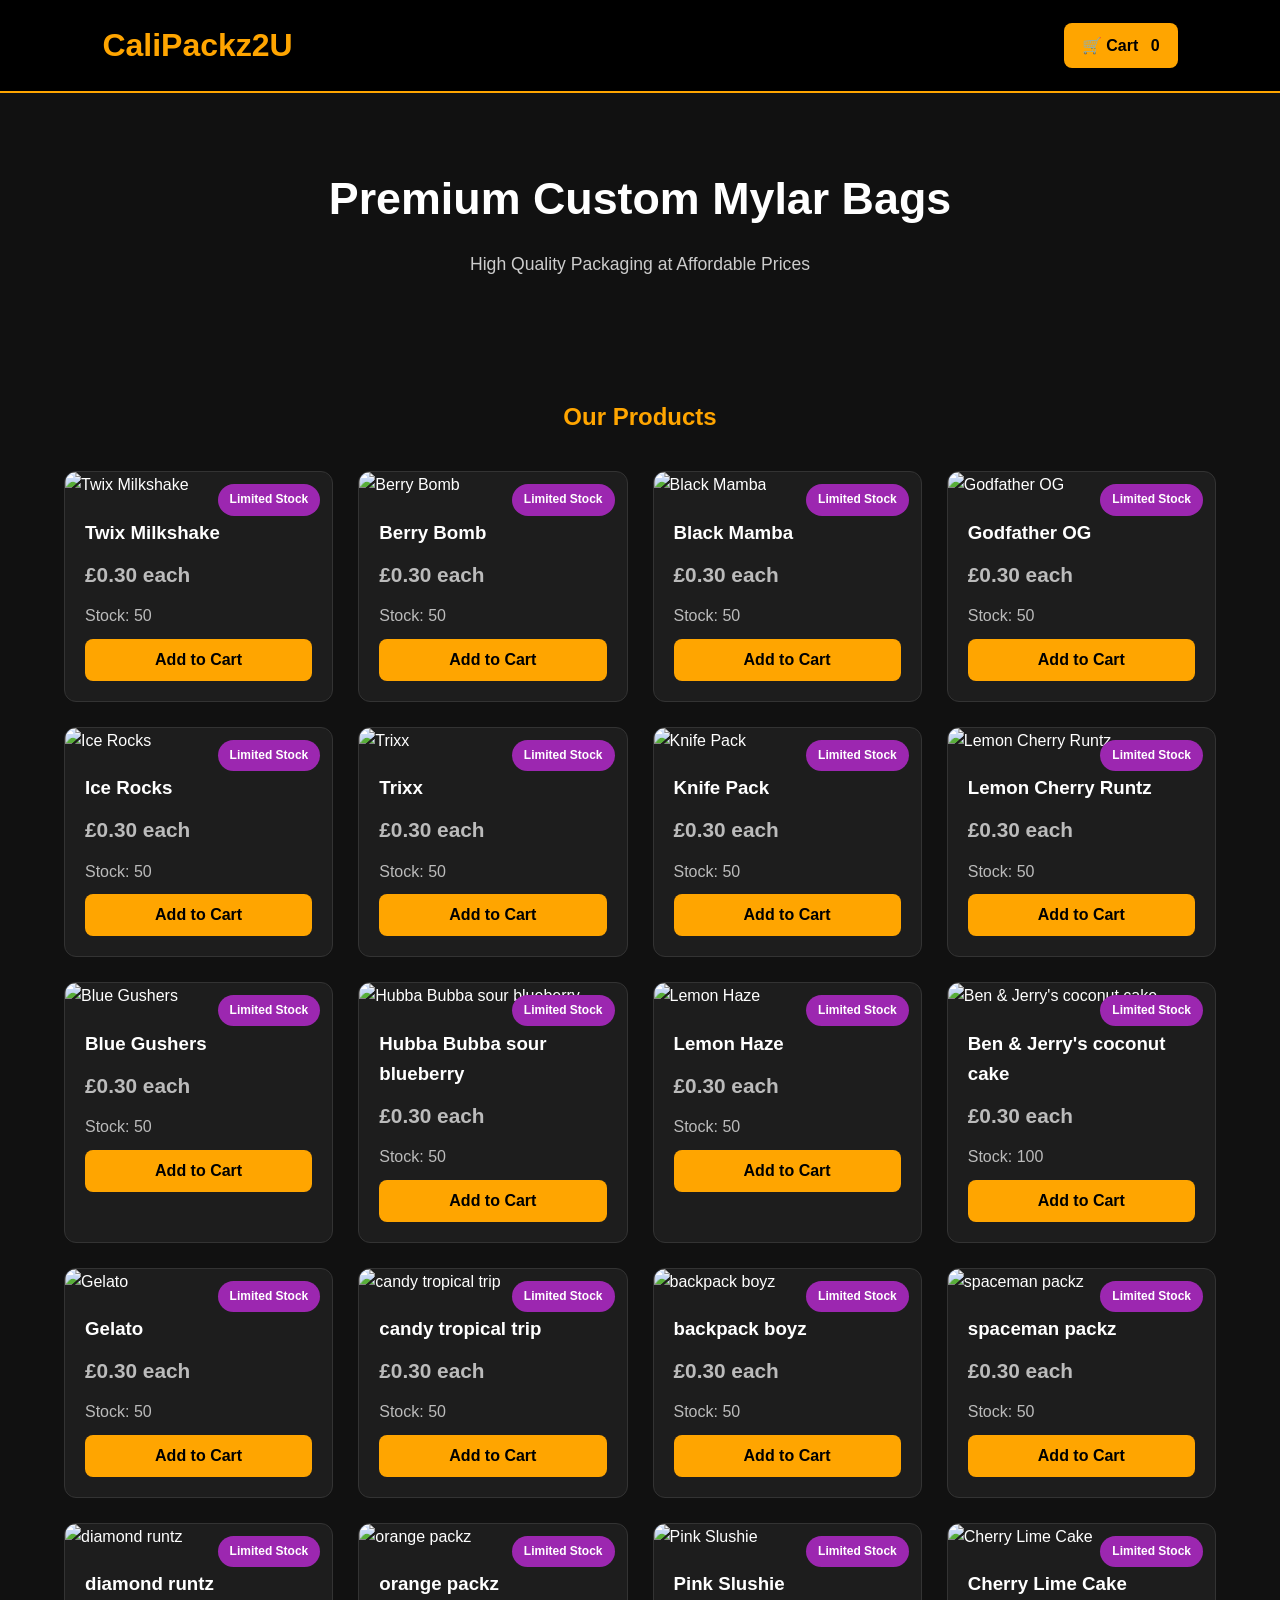
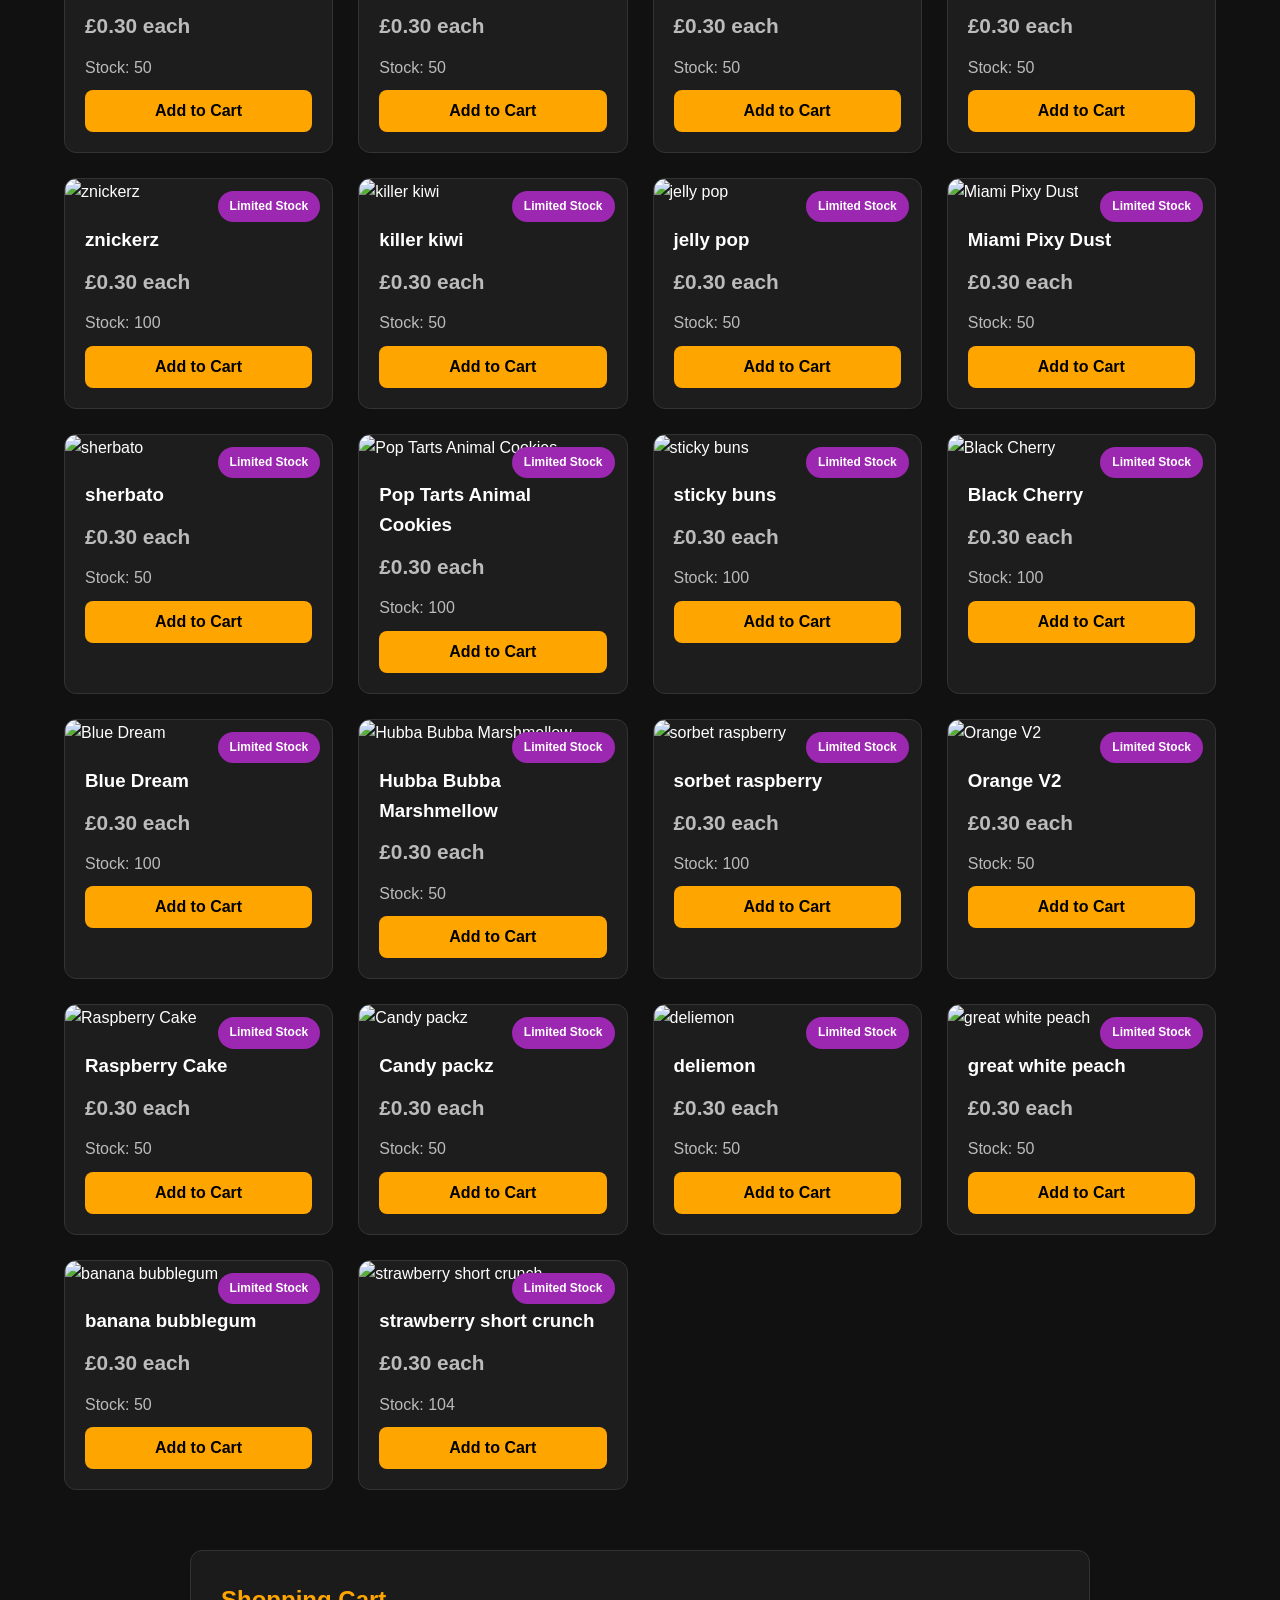
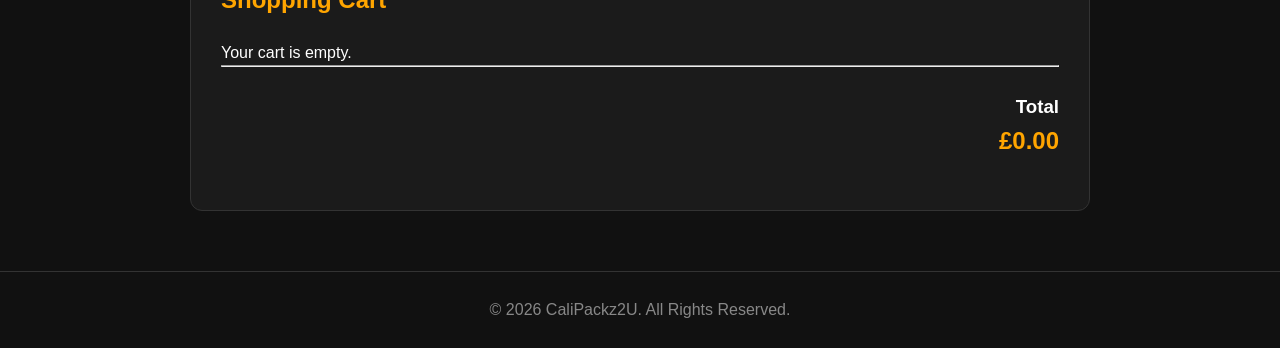
==== index.html @ 030289e0 "Upload v1" ====
<!DOCTYPE html>
<html lang="en">
<head>
    <meta charset="UTF-8">
    <meta name="viewport" content="width=device-width, initial-scale=1.0">
    <title>CaliPackz2U</title>

    <link rel="stylesheet" href="style.css">
</head>
<body>

    <!-- ===========================
         NAVBAR
    ============================ -->

    <header class="navbar">
        <div class="logo">
            <h1>CaliPackz2U</h1>
        </div>

        <div class="cart-icon">
            🛒 Cart
            <span id="cart-count">0</span>
        </div>
    </header>

    <!-- ===========================
         HERO
    ============================ -->

    <section class="hero">
        <h2>Premium Custom Mylar Bags</h2>

        <p>
            High Quality Packaging at Affordable Prices
        </p>
    </section>

    <!-- ===========================
         PRODUCTS
    ============================ -->

    <main>

        <section class="products-section">

            <h2>Our Products</h2>

            <div id="products" class="products-grid">

                <!-- Products from products.json appear here -->

            </div>

        </section>

    </main>

    <!-- ===========================
         SHOPPING CART
    ============================ -->

    <aside class="cart">

        <h2>Shopping Cart</h2>

        <div id="cart-items">

            <p>Your cart is empty.</p>

        </div>

        <hr>

        <div class="cart-total">

            <h3>Total</h3>

            <h2>£<span id="cart-total">0.00</span></h2>

        </div>

    </aside>

    <!-- ===========================
         FOOTER
    ============================ -->

    <footer>

        <p>
            © 2026 CaliPackz2U. All Rights Reserved.
        </p>

    </footer>

    <script src="script.js"></script>

</body>
</html>
---- style.css ----
/* ==========================
   RESET
========================== */

* {
  margin: 0;
  padding: 0;
  box-sizing: border-box;
}

body {
  font-family: Arial, Helvetica, sans-serif;
  background: #111;
  color: #fff;
  line-height: 1.6;
}

/* ==========================
   NAVBAR
========================== */

.navbar {
  display: flex;
  justify-content: space-between;
  align-items: center;
  padding: 20px 8%;
  background: #000;
  border-bottom: 2px solid orange;
  position: sticky;
  top: 0;
  z-index: 100;
}

.logo h1 {
  color: orange;
  font-size: 2rem;
}

.cart-icon {
  background: orange;
  color: #000;
  padding: 10px 18px;
  border-radius: 8px;
  font-weight: bold;
  cursor: pointer;
  transition: .3s;
}

.cart-icon:hover {
  transform: scale(1.05);
}

#cart-count {
  margin-left: 8px;
}

/* ==========================
   HERO
========================== */

.hero {
  text-align: center;
  padding: 70px 20px;
}

.hero h2 {
  font-size: 2.8rem;
  margin-bottom: 15px;
}

.hero p {
  color: #ccc;
  font-size: 1.1rem;
}

/* ==========================
   PRODUCTS
========================== */

.products-section {
  width: 90%;
  max-width: 1300px;
  margin: 50px auto;
}

.products-section h2 {
  text-align: center;
  margin-bottom: 35px;
  color: orange;
}

.products-grid {
  display: grid;
  grid-template-columns: repeat(auto-fit, minmax(250px, 1fr));
  gap: 25px;
}

/* ==========================
   PRODUCT CARD
========================== */

.product-card {
  background: #1d1d1d;
  border: 1px solid #333;
  border-radius: 12px;
  overflow: hidden;
  transition: .3s;
}

.product-card:hover {
  transform: translateY(-6px);
  border-color: orange;
}

.product-card img {
  width: 100%;
  height: 230px;
  object-fit: cover;
}

.product-info {
  padding: 20px;
}

.product-info h3 {
  margin-bottom: 10px;
}

.product-info p {
  color: #bbb;
  margin-bottom: 10px;
}

.price {
  color: orange;
  font-size: 1.3rem;
  font-weight: bold;
}

.stock {
  color: #7CFC00;
  margin: 12px 0;
}
.product-card {
  position: relative;
}
.badge {
  position: absolute;
  top: 12px;
  right: 12px;
  padding: 6px 12px;
  border-radius: 20px;
  font-size: 12px;
  font-weight: bold;
  color: #fff;
}

.on-sale {
  background: #ff9800;
}

.running-low {
  background: #e53935;
}

.limited-stock {
  background: #9c27b0;
}

.new {
  background: #2196f3;
}

.best-seller {
  background: #4caf50;
}

/* ==========================
   BUTTONS
========================== */

button {
  width: 100%;
  border: none;
  padding: 12px;
  background: orange;
  color: #000;
  font-size: 16px;
  font-weight: bold;
  border-radius: 8px;
  cursor: pointer;
  transition: .3s;
}

button:hover {
  background: #ffb347;
}

/* ==========================
   SHOPPING CART
========================== */

.cart {
  width: 90%;
  max-width: 900px;
  margin: 60px auto;
  background: #1b1b1b;
  border: 1px solid #333;
  border-radius: 12px;
  padding: 30px;
}

.cart h2 {
  color: orange;
  margin-bottom: 20px;
}

.cart-item {
  display: flex;
  justify-content: space-between;
  align-items: center;
  padding: 15px 0;
  border-bottom: 1px solid #333;
}

.cart-details {
  flex: 1;
}

.cart-name {
  font-weight: bold;
}

.cart-price {
  color: orange;
}

.quantity-controls {
  display: flex;
  align-items: center;
  gap: 10px;
}

.quantity-controls button {
  width: 40px;
  height: 40px;
  padding: 0;
}

.cart-total {
  margin-top: 25px;
  text-align: right;
}

.cart-total h2 {
  color: orange;
}

/* ==========================
   FOOTER
========================== */

footer {
  text-align: center;
  padding: 25px;
  margin-top: 60px;
  border-top: 1px solid #333;
  color: #888;
}

/* ==========================
   RESPONSIVE
========================== */

@media(max-width:768px) {
  
  .navbar {
    flex-direction: column;
    gap: 15px;
  }
  
  .hero h2 {
    font-size: 2rem;
  }
  
  .cart-item {
    flex-direction: column;
    align-items: flex-start;
    gap: 15px;
  }
  
  .cart-total {
    text-align: left;
  }
  
}
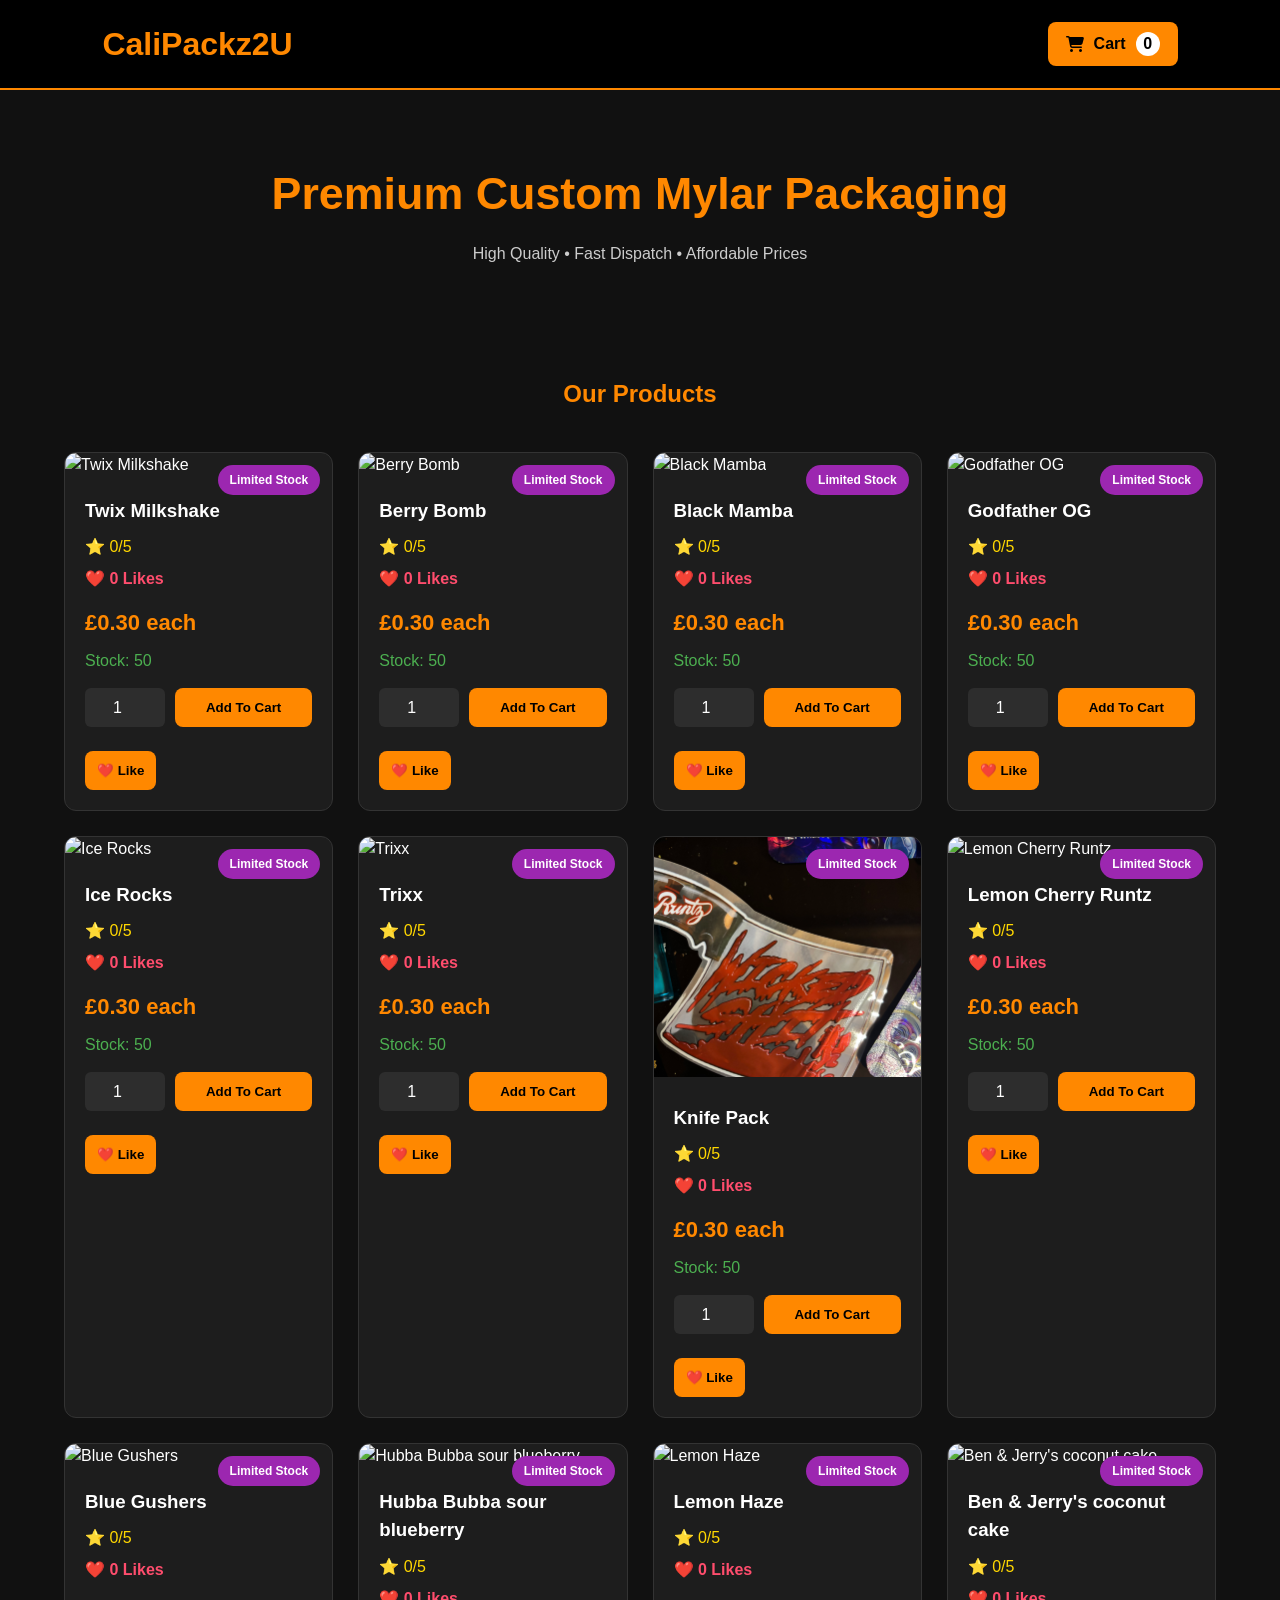
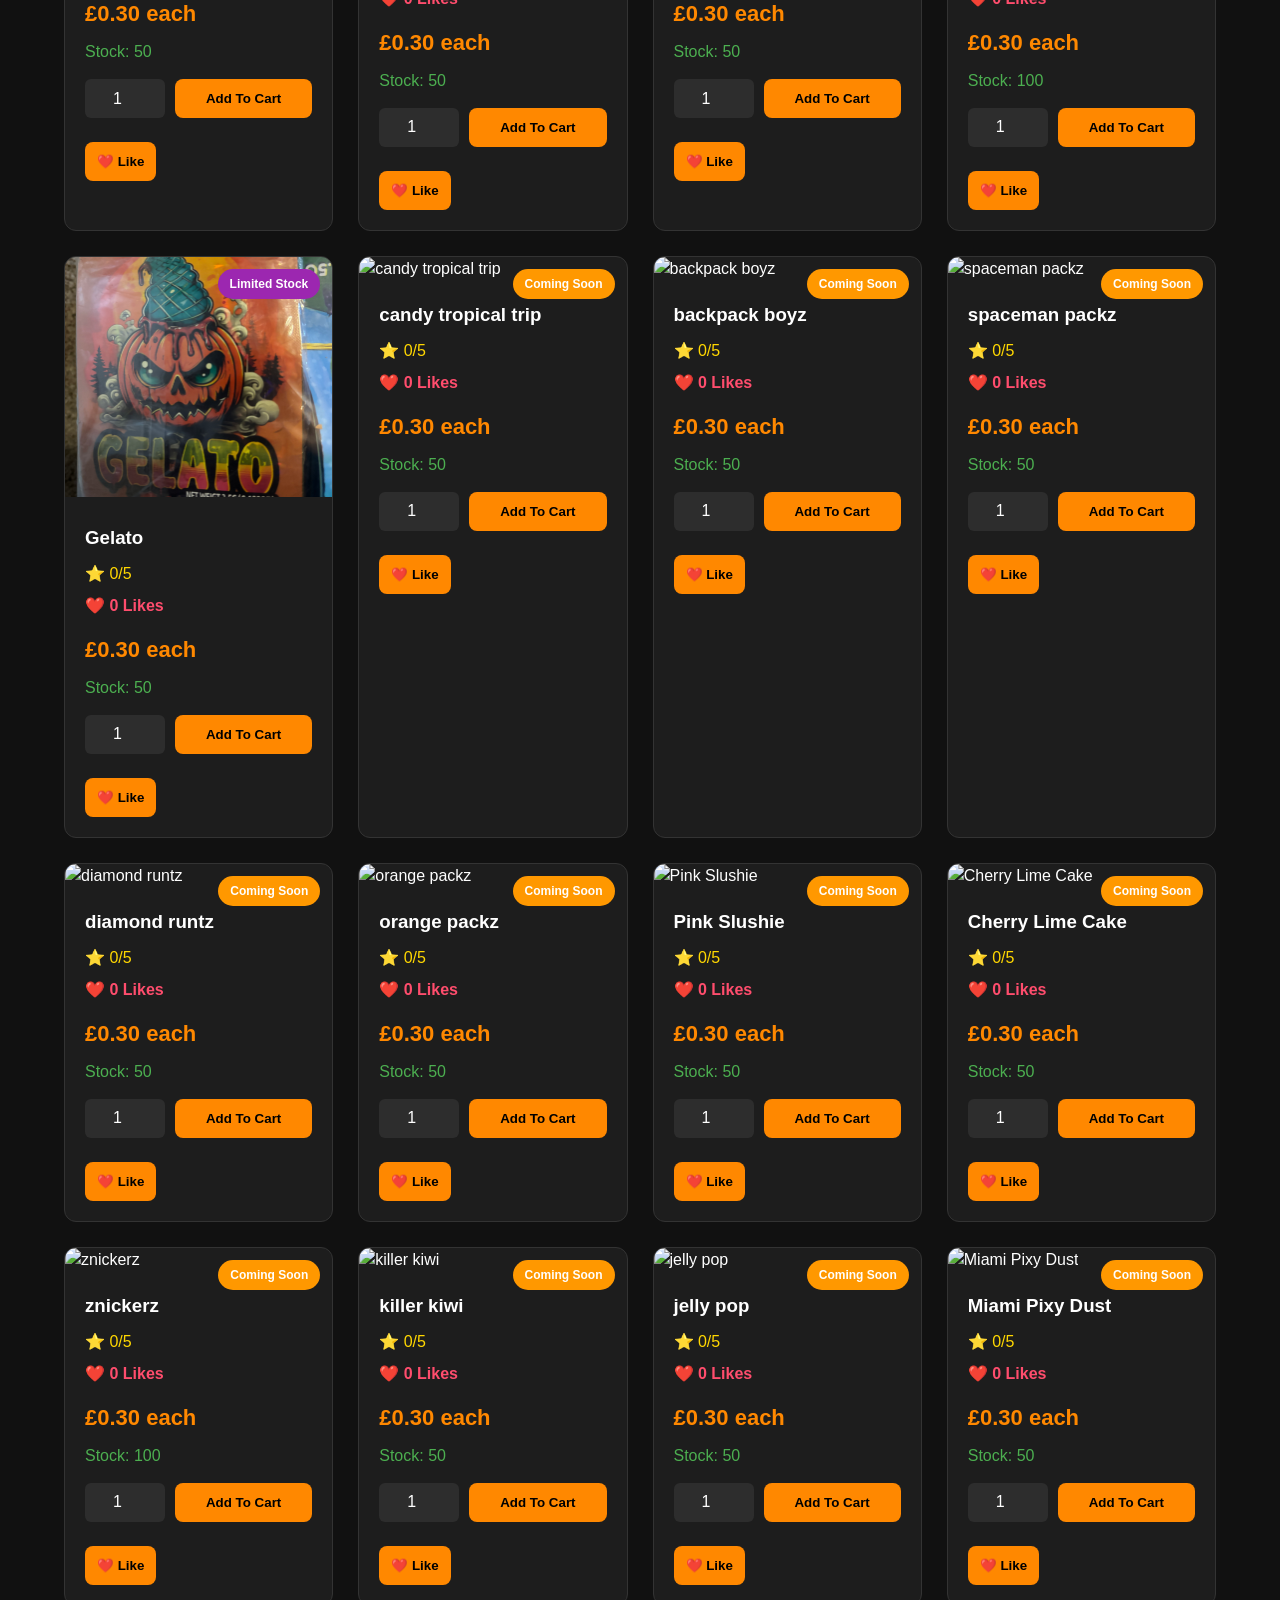
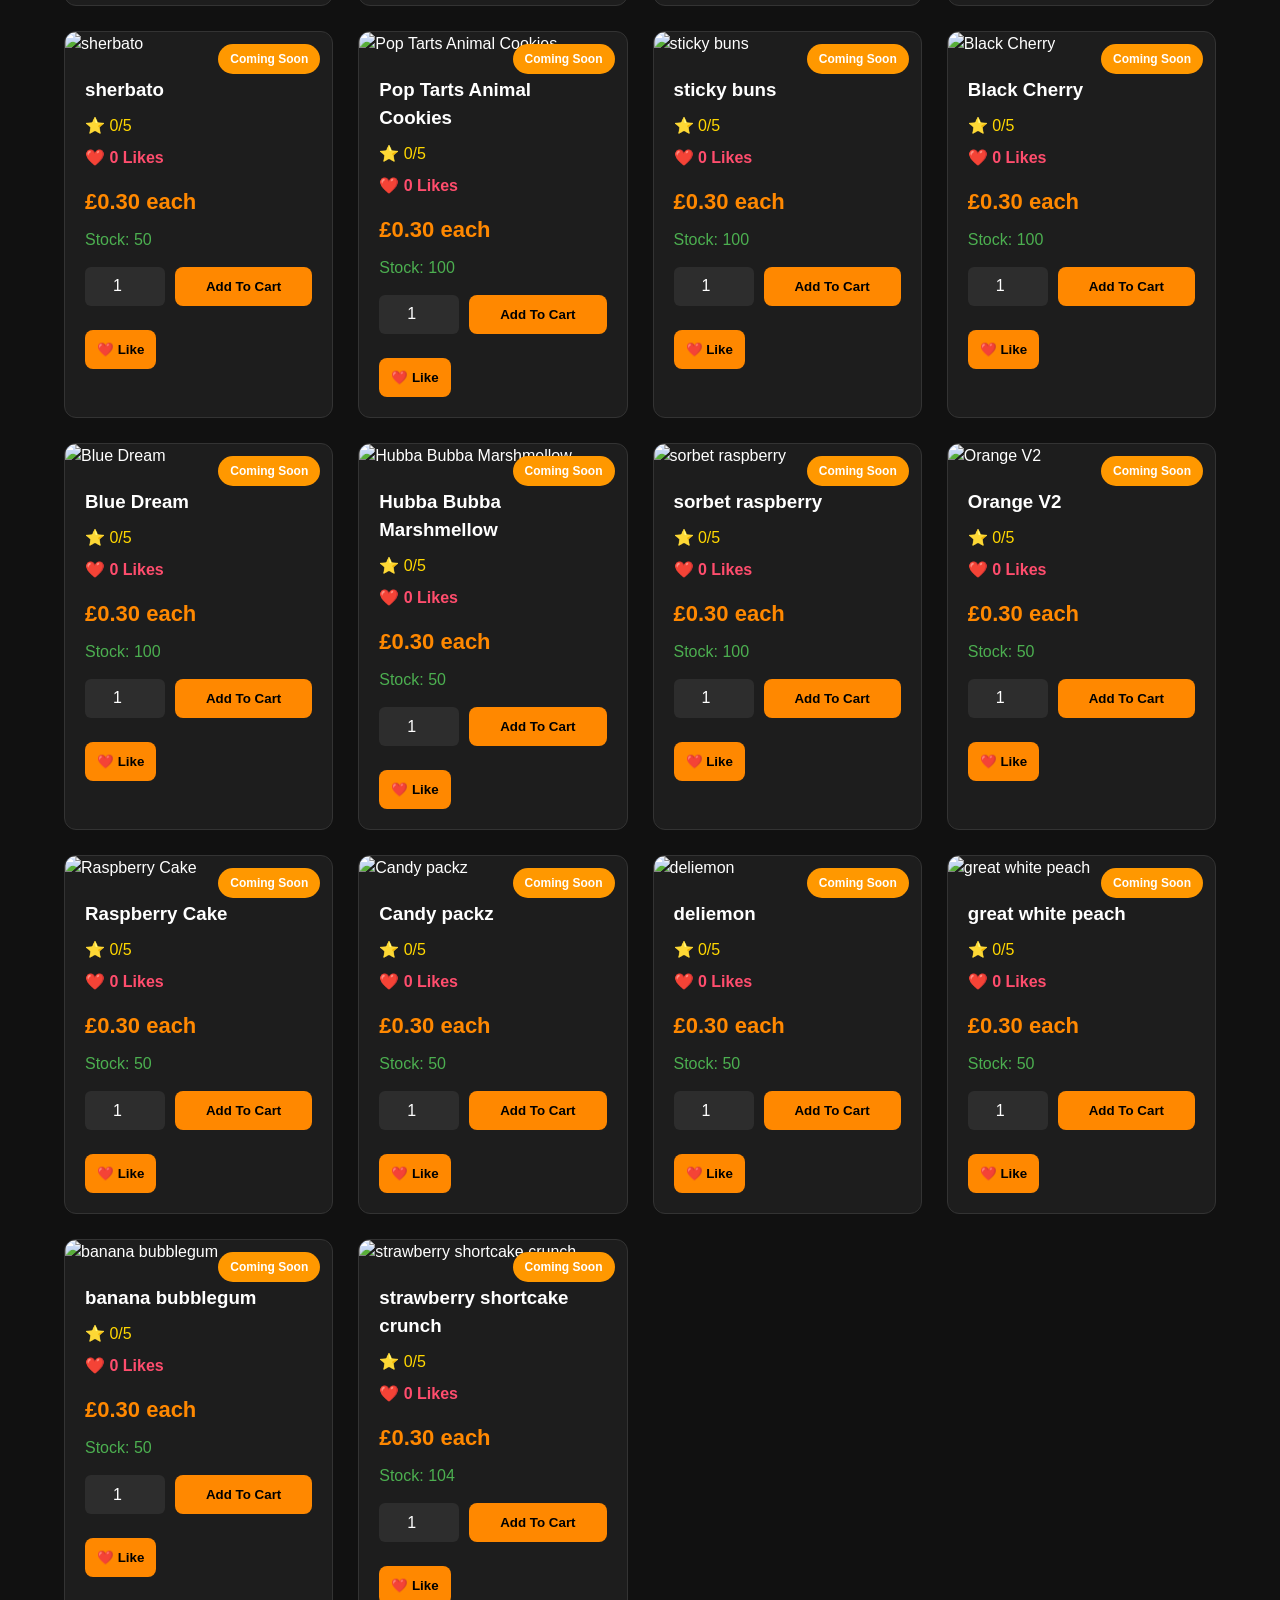
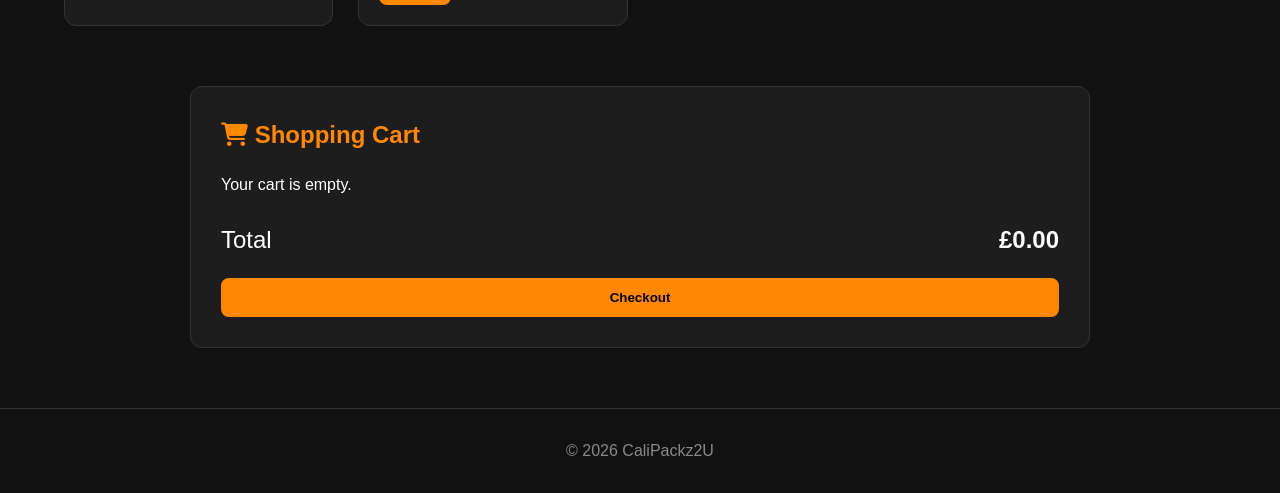
==== commit 1b6d1de8: "V2" ====
--- a/index.html
+++ b/index.html
@@ -3,93 +3,128 @@
 <head>
     <meta charset="UTF-8">
     <meta name="viewport" content="width=device-width, initial-scale=1.0">
-    <title>CaliPackz2U</title>
+    <title>CaliPackz2U | Premium Mylar Bags</title>
 
     <link rel="stylesheet" href="style.css">
+
+    <!-- Font Awesome (Cart & Heart Icons) -->
+    <link rel="stylesheet"
+    href="https://cdnjs.cloudflare.com/ajax/libs/font-awesome/6.6.0/css/all.min.css">
 </head>
 <body>
 
-    <!-- ===========================
+    <!-- =========================
          NAVBAR
-    ============================ -->
+    ========================== -->
 
     <header class="navbar">
+
         <div class="logo">
             <h1>CaliPackz2U</h1>
         </div>
 
-        <div class="cart-icon">
-            🛒 Cart
+        <div class="cart-button">
+
+            <i class="fa-solid fa-cart-shopping"></i>
+
+            <span>Cart</span>
+
             <span id="cart-count">0</span>
+
         </div>
+
     </header>
 
-    <!-- ===========================
+    <!-- =========================
          HERO
-    ============================ -->
+    ========================== -->
 
     <section class="hero">
-        <h2>Premium Custom Mylar Bags</h2>
+
+        <h2>Premium Custom Mylar Packaging</h2>
 
         <p>
-            High Quality Packaging at Affordable Prices
+            High Quality • Fast Dispatch • Affordable Prices
         </p>
+
     </section>
 
-    <!-- ===========================
+    <!-- =========================
          PRODUCTS
-    ============================ -->
+    ========================== -->
 
-    <main>
+    <main class="container">
 
-        <section class="products-section">
+        <h2 class="section-title">
+            Our Products
+        </h2>
 
-            <h2>Our Products</h2>
+        <div id="products" class="products-grid">
 
-            <div id="products" class="products-grid">
+            <!-- Products loaded from products.json -->
 
-                <!-- Products from products.json appear here -->
+        </div>
+
+    </main>
+
+    <!-- =========================
+         SHOPPING CART
+    ========================== -->
+
+    <section class="cart">
+
+        <h2>
+
+            <i class="fa-solid fa-cart-shopping"></i>
+
+            Shopping Cart
+
+        </h2>
+
+        <div id="cart-items">
+
+            <p class="empty-cart">
+
+                Your cart is empty.
+
+            </p>
+
+        </div>
+
+        <div class="cart-footer">
+
+            <div class="cart-total">
+
+                <span>Total</span>
+
+                <strong>
+
+                    £<span id="cart-total">0.00</span>
+
+                </strong>
 
             </div>
 
-        </section>
+            <button id="checkout-btn">
 
-    </main>
+                Checkout
 
-    <!-- ===========================
-         SHOPPING CART
-    ============================ -->
-
-    <aside class="cart">
-
-        <h2>Shopping Cart</h2>
-
-        <div id="cart-items">
-
-            <p>Your cart is empty.</p>
+            </button>
 
         </div>
 
-        <hr>
+    </section>
 
-        <div class="cart-total">
-
-            <h3>Total</h3>
-
-            <h2>£<span id="cart-total">0.00</span></h2>
-
-        </div>
-
-    </aside>
-
-    <!-- ===========================
+    <!-- =========================
          FOOTER
-    ============================ -->
+    ========================== -->
 
     <footer>
 
         <p>
-            © 2026 CaliPackz2U. All Rights Reserved.
+
+            © 2026 CaliPackz2U
+
         </p>
 
     </footer>
--- a/style.css
+++ b/style.css
@@ -1,296 +1,350 @@
-/* ==========================
+/* ===========================================
    RESET
-========================== */
-
-* {
-  margin: 0;
-  padding: 0;
-  box-sizing: border-box;
-}
-
-body {
-  font-family: Arial, Helvetica, sans-serif;
-  background: #111;
-  color: #fff;
-  line-height: 1.6;
-}
-
-/* ==========================
+=========================================== */
+
+*{
+    margin:0;
+    padding:0;
+    box-sizing:border-box;
+}
+
+body{
+    font-family:Arial, Helvetica, sans-serif;
+    background:#111;
+    color:#fff;
+    line-height:1.5;
+}
+
+/* ===========================================
    NAVBAR
-========================== */
-
-.navbar {
-  display: flex;
-  justify-content: space-between;
-  align-items: center;
-  padding: 20px 8%;
-  background: #000;
-  border-bottom: 2px solid orange;
-  position: sticky;
-  top: 0;
-  z-index: 100;
-}
-
-.logo h1 {
-  color: orange;
-  font-size: 2rem;
-}
-
-.cart-icon {
-  background: orange;
-  color: #000;
-  padding: 10px 18px;
-  border-radius: 8px;
-  font-weight: bold;
-  cursor: pointer;
-  transition: .3s;
-}
-
-.cart-icon:hover {
-  transform: scale(1.05);
-}
-
-#cart-count {
-  margin-left: 8px;
-}
-
-/* ==========================
+=========================================== */
+
+.navbar{
+    display:flex;
+    justify-content:space-between;
+    align-items:center;
+    padding:20px 8%;
+    background:#000;
+    border-bottom:2px solid #ff8800;
+    position:sticky;
+    top:0;
+    z-index:100;
+}
+
+.logo h1{
+    color:#ff8800;
+    font-size:2rem;
+}
+
+.cart-button{
+    display:flex;
+    align-items:center;
+    gap:10px;
+    background:#ff8800;
+    color:#000;
+    padding:10px 18px;
+    border-radius:8px;
+    font-weight:bold;
+}
+
+#cart-count{
+    background:#fff;
+    color:#000;
+    width:24px;
+    height:24px;
+    border-radius:50%;
+    display:flex;
+    justify-content:center;
+    align-items:center;
+}
+
+/* ===========================================
    HERO
-========================== */
-
-.hero {
-  text-align: center;
-  padding: 70px 20px;
-}
-
-.hero h2 {
-  font-size: 2.8rem;
-  margin-bottom: 15px;
-}
-
-.hero p {
-  color: #ccc;
-  font-size: 1.1rem;
-}
-
-/* ==========================
+=========================================== */
+
+.hero{
+    text-align:center;
+    padding:70px 20px;
+}
+
+.hero h2{
+    font-size:2.8rem;
+    color:#ff8800;
+}
+
+.hero p{
+    margin-top:15px;
+    color:#ccc;
+}
+
+/* ===========================================
    PRODUCTS
-========================== */
-
-.products-section {
-  width: 90%;
-  max-width: 1300px;
-  margin: 50px auto;
-}
-
-.products-section h2 {
-  text-align: center;
-  margin-bottom: 35px;
-  color: orange;
-}
-
-.products-grid {
-  display: grid;
-  grid-template-columns: repeat(auto-fit, minmax(250px, 1fr));
-  gap: 25px;
-}
-
-/* ==========================
+=========================================== */
+
+.container{
+    width:90%;
+    max-width:1400px;
+    margin:auto;
+}
+
+.section-title{
+    text-align:center;
+    margin:40px 0;
+    color:#ff8800;
+}
+
+.products-grid{
+    display:grid;
+    grid-template-columns:repeat(auto-fit,minmax(260px,1fr));
+    gap:25px;
+}
+
+/* ===========================================
    PRODUCT CARD
-========================== */
-
-.product-card {
-  background: #1d1d1d;
-  border: 1px solid #333;
-  border-radius: 12px;
-  overflow: hidden;
-  transition: .3s;
-}
-
-.product-card:hover {
-  transform: translateY(-6px);
-  border-color: orange;
-}
-
-.product-card img {
-  width: 100%;
-  height: 230px;
-  object-fit: cover;
-}
-
-.product-info {
-  padding: 20px;
-}
-
-.product-info h3 {
-  margin-bottom: 10px;
-}
-
-.product-info p {
-  color: #bbb;
-  margin-bottom: 10px;
-}
-
-.price {
-  color: orange;
-  font-size: 1.3rem;
-  font-weight: bold;
-}
-
-.stock {
-  color: #7CFC00;
-  margin: 12px 0;
-}
-.product-card {
-  position: relative;
-}
-.badge {
-  position: absolute;
-  top: 12px;
-  right: 12px;
-  padding: 6px 12px;
-  border-radius: 20px;
-  font-size: 12px;
-  font-weight: bold;
-  color: #fff;
-}
-
-.on-sale {
-  background: #ff9800;
-}
-
-.running-low {
-  background: #e53935;
-}
-
-.limited-stock {
-  background: #9c27b0;
-}
-
-.new {
-  background: #2196f3;
-}
-
-.best-seller {
-  background: #4caf50;
-}
-
-/* ==========================
+=========================================== */
+
+.product-card{
+    position:relative;
+    background:#1d1d1d;
+    border-radius:12px;
+    overflow:hidden;
+    border:1px solid #333;
+    transition:.3s;
+}
+
+.product-card:hover{
+    transform:translateY(-6px);
+    border-color:#ff8800;
+}
+
+.product-card img{
+    width:100%;
+    height:240px;
+    object-fit:cover;
+}
+
+.product-info{
+    padding:20px;
+}
+
+.product-info h3{
+    margin-bottom:10px;
+}
+
+.price{
+    color:#ff8800;
+    font-size:22px;
+    font-weight:bold;
+    margin:10px 0;
+}
+
+.stock{
+    color:#4CAF50;
+    margin-bottom:10px;
+}
+
+/* ===========================================
+   BADGES
+=========================================== */
+
+.badge{
+    position:absolute;
+    top:12px;
+    right:12px;
+    color:#fff;
+    padding:6px 12px;
+    border-radius:20px;
+    font-size:12px;
+    font-weight:bold;
+}
+
+.coming-soon{
+    background:#ff9800;
+}
+
+.running-low{
+    background:#f44336;
+}
+
+.limited-stock{
+    background:#9c27b0;
+}
+
+.best-seller{
+    background:#4CAF50;
+}
+
+.new{
+    background:#2196F3;
+}
+
+/* ===========================================
+   RATING & LIKES
+=========================================== */
+
+.rating{
+    color:gold;
+    margin:8px 0;
+}
+
+.likes{
+    margin-bottom:15px;
+    color:#ff4d6d;
+    font-weight:bold;
+}
+
+/* ===========================================
+   BUY SECTION
+=========================================== */
+
+.buy-section{
+    display:flex;
+    gap:10px;
+    margin-top:15px;
+}
+
+.buy-section input{
+    width:80px;
+    text-align:center;
+    border:none;
+    border-radius:6px;
+    background:#2d2d2d;
+    color:white;
+    font-size:16px;
+}
+
+.buy-section button{
+    flex:1;
+}
+
+/* ===========================================
    BUTTONS
-========================== */
-
-button {
-  width: 100%;
-  border: none;
-  padding: 12px;
-  background: orange;
-  color: #000;
-  font-size: 16px;
-  font-weight: bold;
-  border-radius: 8px;
-  cursor: pointer;
-  transition: .3s;
-}
-
-button:hover {
-  background: #ffb347;
-}
-
-/* ==========================
+=========================================== */
+
+button{
+    background:#ff8800;
+    color:#000;
+    border:none;
+    padding:12px;
+    border-radius:8px;
+    cursor:pointer;
+    font-weight:bold;
+    transition:.3s;
+}
+
+button:hover{
+    background:#ffb347;
+}
+
+/* ===========================================
    SHOPPING CART
-========================== */
-
-.cart {
-  width: 90%;
-  max-width: 900px;
-  margin: 60px auto;
-  background: #1b1b1b;
-  border: 1px solid #333;
-  border-radius: 12px;
-  padding: 30px;
-}
-
-.cart h2 {
-  color: orange;
-  margin-bottom: 20px;
-}
-
-.cart-item {
-  display: flex;
-  justify-content: space-between;
-  align-items: center;
-  padding: 15px 0;
-  border-bottom: 1px solid #333;
-}
-
-.cart-details {
-  flex: 1;
-}
-
-.cart-name {
-  font-weight: bold;
-}
-
-.cart-price {
-  color: orange;
-}
-
-.quantity-controls {
-  display: flex;
-  align-items: center;
-  gap: 10px;
-}
-
-.quantity-controls button {
-  width: 40px;
-  height: 40px;
-  padding: 0;
-}
-
-.cart-total {
-  margin-top: 25px;
-  text-align: right;
-}
-
-.cart-total h2 {
-  color: orange;
-}
-
-/* ==========================
+=========================================== */
+
+.cart{
+    width:90%;
+    max-width:900px;
+    margin:60px auto;
+    background:#1d1d1d;
+    border-radius:12px;
+    padding:30px;
+    border:1px solid #333;
+}
+
+.cart h2{
+    color:#ff8800;
+    margin-bottom:20px;
+}
+
+.cart-item{
+    display:flex;
+    justify-content:space-between;
+    align-items:center;
+    border-bottom:1px solid #333;
+    padding:15px 0;
+}
+
+.cart-name{
+    font-weight:bold;
+}
+
+.cart-price{
+    color:#ff8800;
+}
+
+.quantity-controls{
+    display:flex;
+    align-items:center;
+    gap:10px;
+}
+
+.quantity-controls button{
+    width:35px;
+    height:35px;
+    padding:0;
+}
+
+.cart-footer{
+    margin-top:25px;
+}
+
+.cart-total{
+    display:flex;
+    justify-content:space-between;
+    align-items:center;
+    font-size:24px;
+    margin-bottom:20px;
+}
+
+#checkout-btn{
+    width:100%;
+}
+
+/* ===========================================
    FOOTER
-========================== */
-
-footer {
-  text-align: center;
-  padding: 25px;
-  margin-top: 60px;
-  border-top: 1px solid #333;
-  color: #888;
-}
-
-/* ==========================
-   RESPONSIVE
-========================== */
-
-@media(max-width:768px) {
+=========================================== */
+
+footer{
+    text-align:center;
+    padding:30px;
+    margin-top:60px;
+    border-top:1px solid #333;
+    color:#888;
+}
+
+/* ===========================================
+   MOBILE
+=========================================== */
+
+@media(max-width:768px){
+
+    .navbar{
+        flex-direction:column;
+        gap:15px;
+    }
+
+    .hero h2{
+        font-size:2rem;
+    }
+
+    .buy-section{
+        flex-direction:column;
+    }
+
+    .buy-section input{
+        width:100%;
+        height:45px;
+    }
+
+    .cart-item{
+        flex-direction:column;
+        align-items:flex-start;
+        gap:15px;
+    }
+
+    .cart-total{
+        font-size:20px;
+    }
+
+}
   
-  .navbar {
-    flex-direction: column;
-    gap: 15px;
-  }
-  
-  .hero h2 {
-    font-size: 2rem;
-  }
-  
-  .cart-item {
-    flex-direction: column;
-    align-items: flex-start;
-    gap: 15px;
-  }
-  
-  .cart-total {
-    text-align: left;
-  }
-  
-}+ 
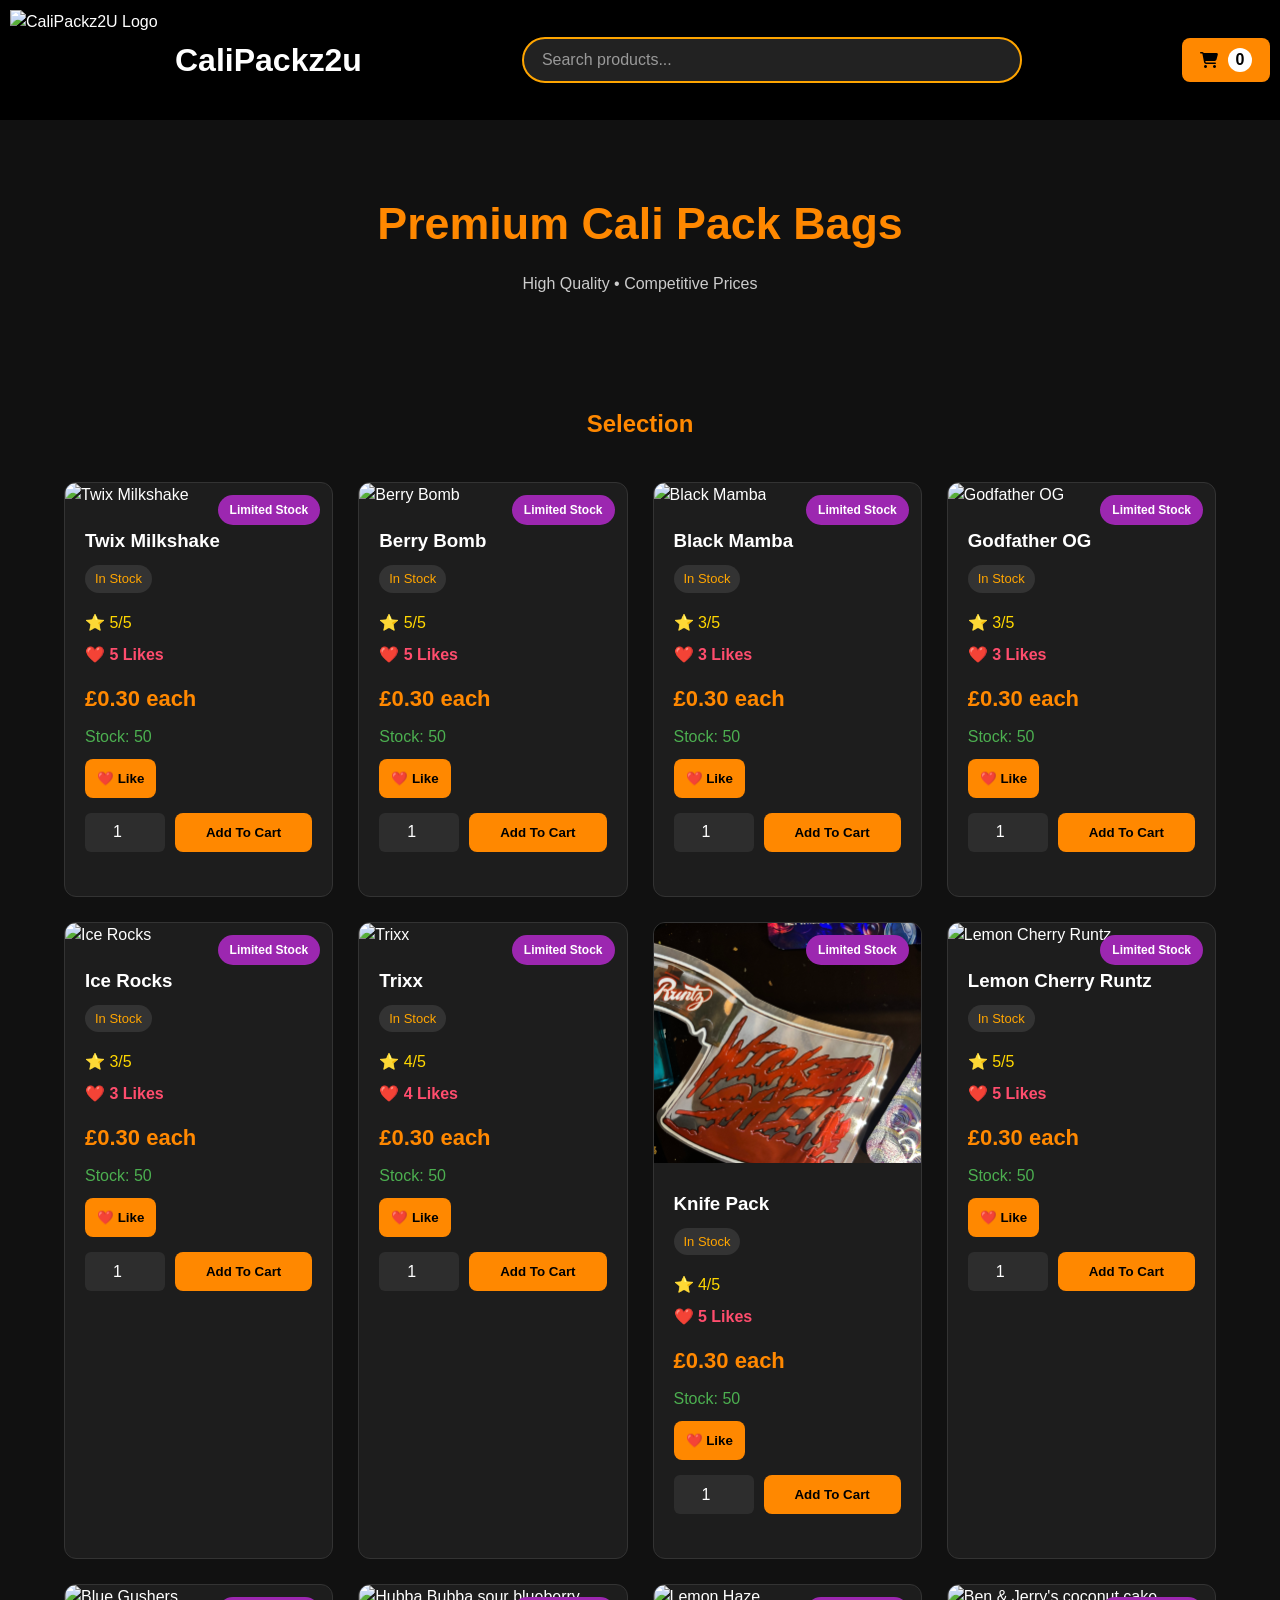
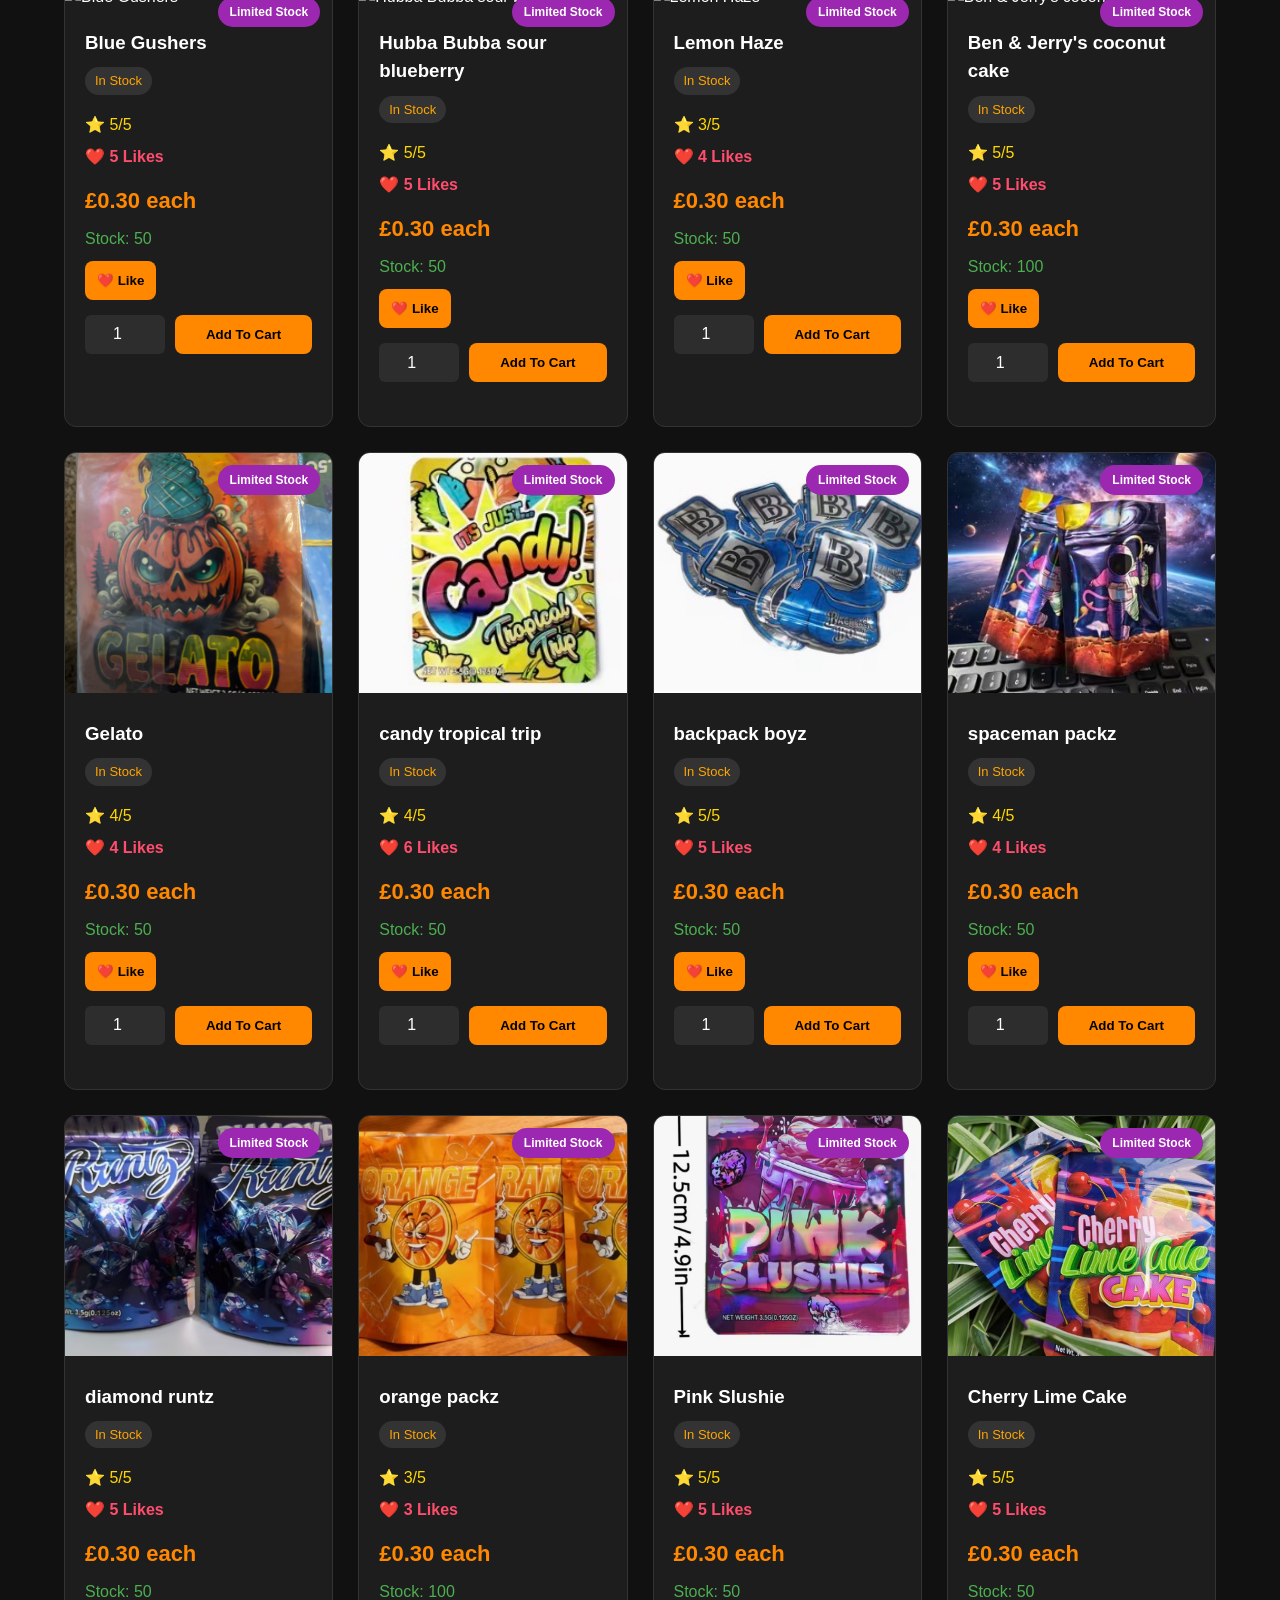
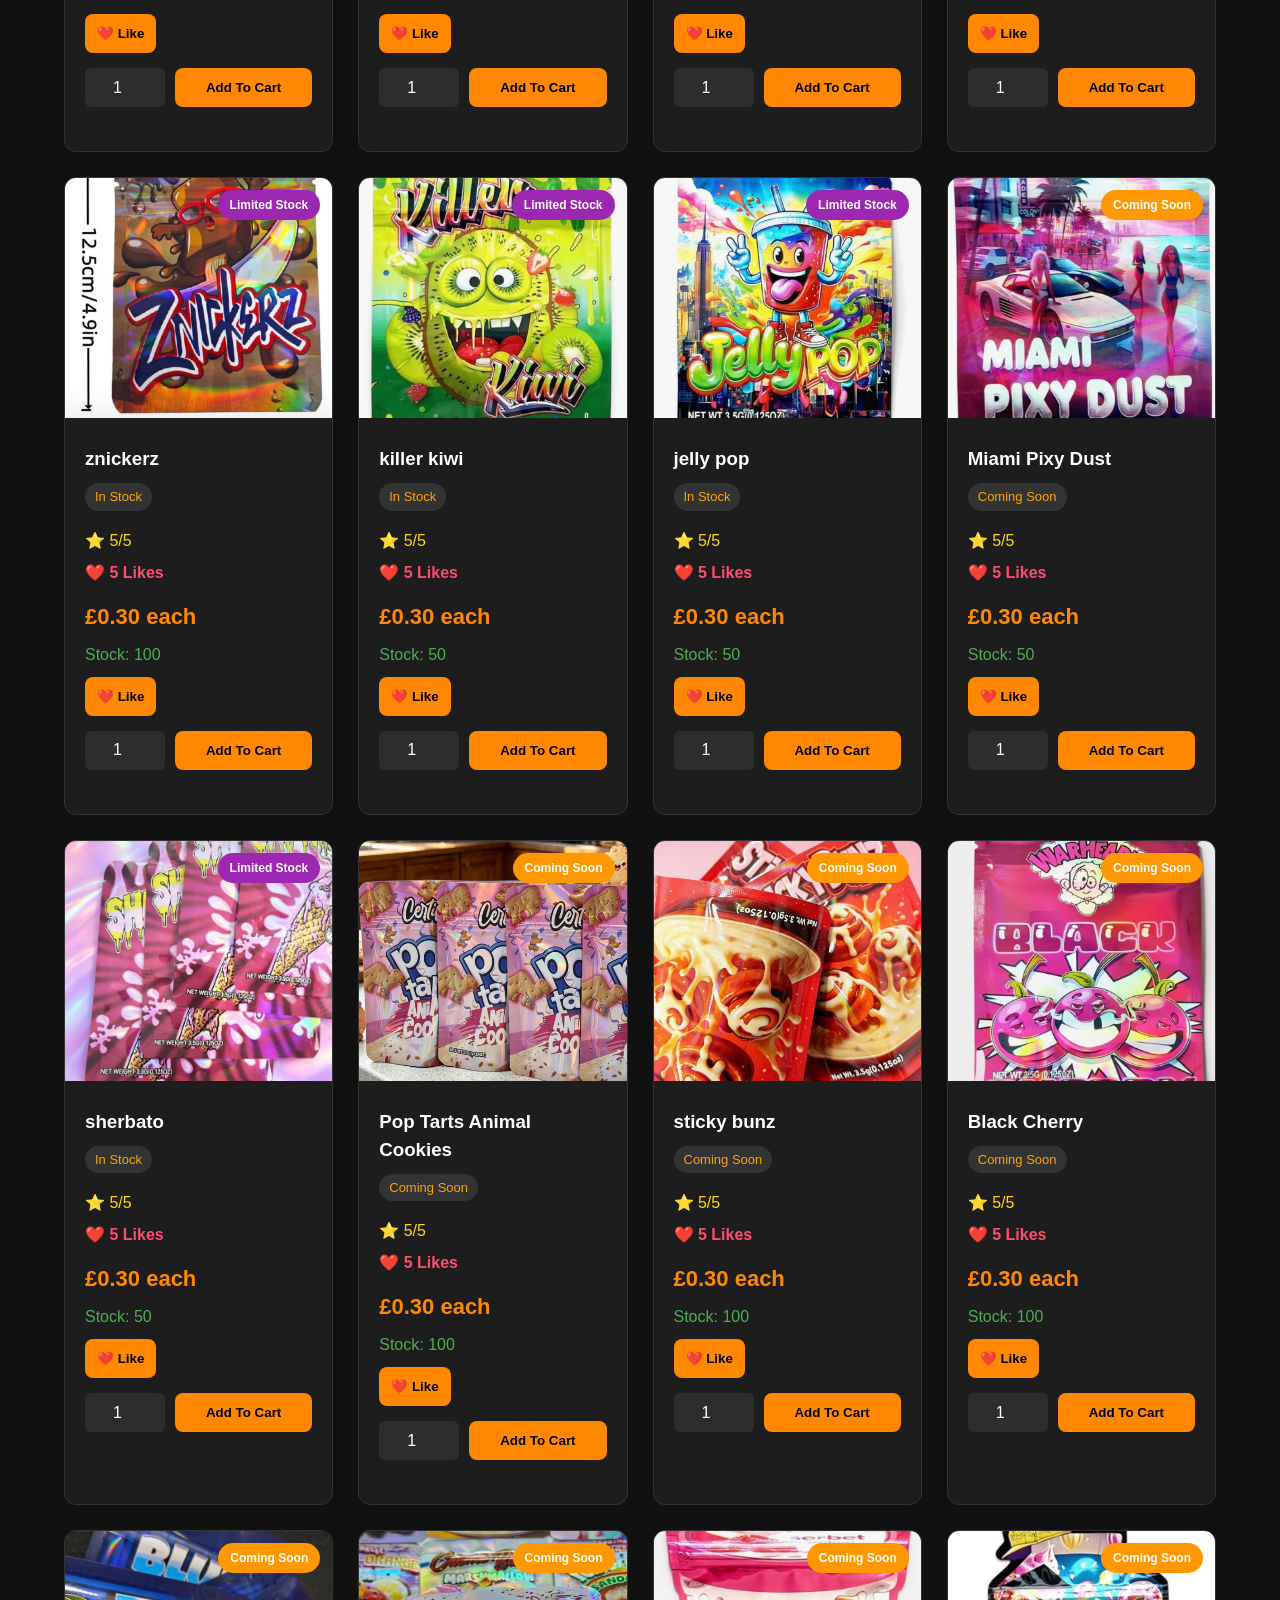
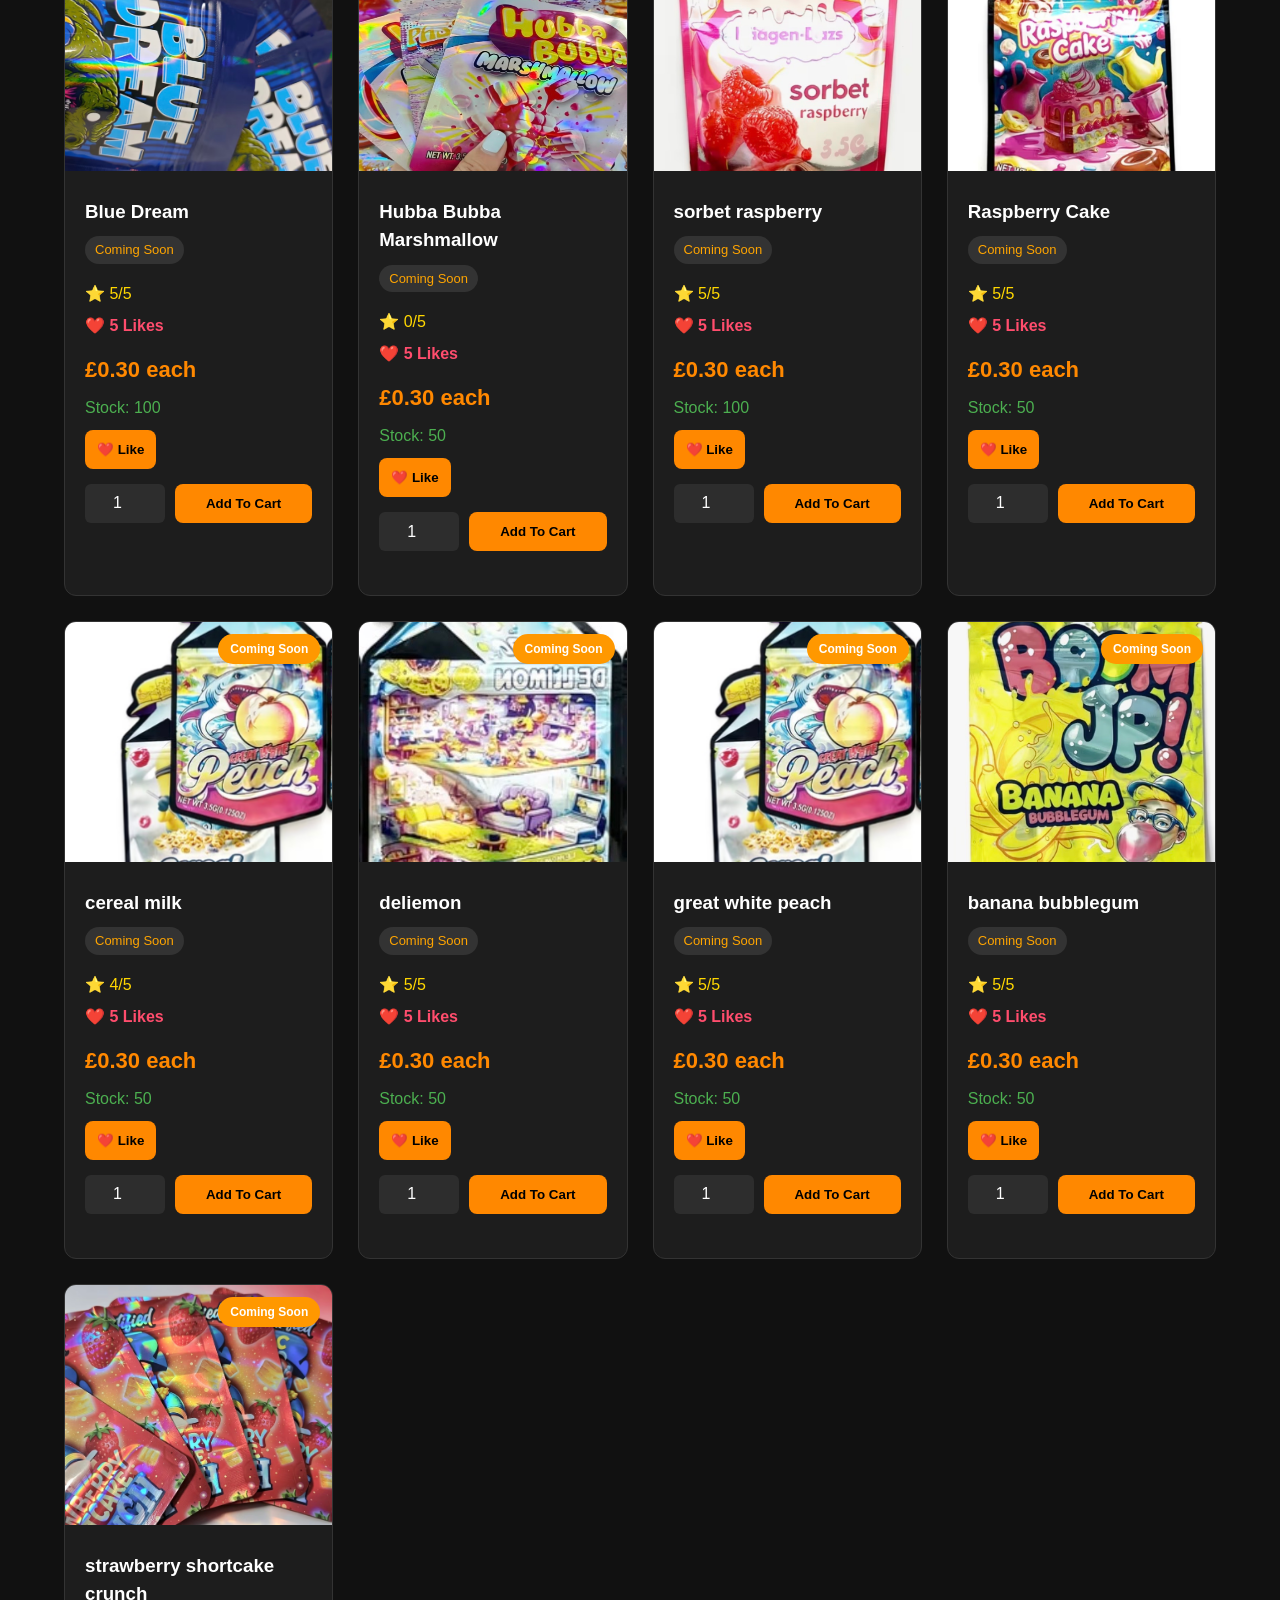
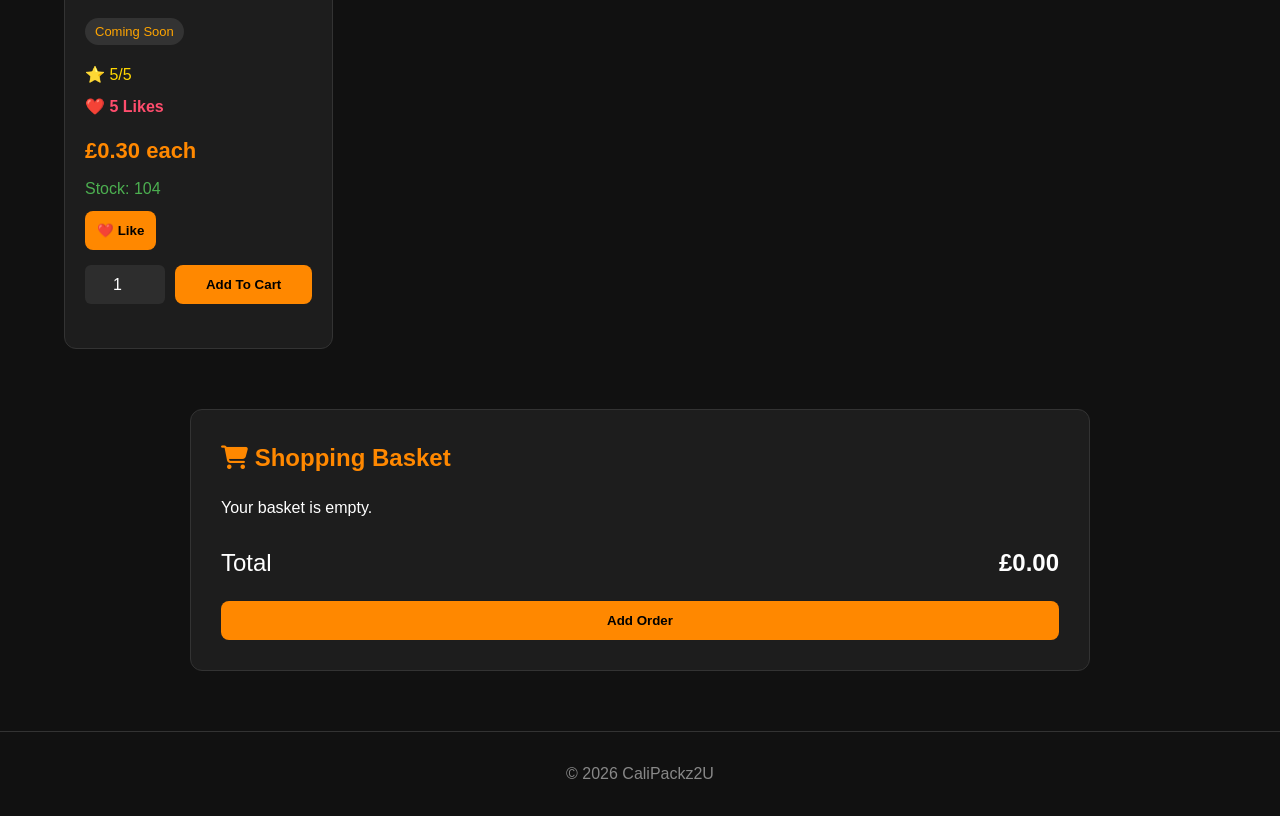
==== commit e4d692d4: "V3" ====
--- a/index.html
+++ b/index.html
@@ -3,7 +3,7 @@
 <head>
     <meta charset="UTF-8">
     <meta name="viewport" content="width=device-width, initial-scale=1.0">
-    <title>CaliPackz2U | Premium Mylar Bags</title>
+    <title>CaliPackz2u | Premium CaliPackz Bags</title>
 
     <link rel="stylesheet" href="style.css">
 
@@ -17,23 +17,35 @@
          NAVBAR
     ========================== -->
 
-    <header class="navbar">
+<header class="navbar">
 
-        <div class="logo">
-            <h1>CaliPackz2U</h1>
-        </div>
+    <div class="logo">
 
-        <div class="cart-button">
+        <img src="./images/calipackz2u.png" alt="CaliPackz2U Logo">
 
-            <i class="fa-solid fa-cart-shopping"></i>
+        <h1>CaliPackz2u</h1>
 
-            <span>Cart</span>
+    </div>
 
-            <span id="cart-count">0</span>
+    <div class="search">
 
-        </div>
+        <input
+            type="text"
+            id="search"
+            placeholder="Search products..."
+        >
 
-    </header>
+    </div>
+
+    <div class="cart-button">
+
+        <i class="fa-solid fa-cart-shopping"></i>
+
+        <span id="cart-count">0</span>
+
+    </div>
+
+</header>
 
     <!-- =========================
          HERO
@@ -41,10 +53,10 @@
 
     <section class="hero">
 
-        <h2>Premium Custom Mylar Packaging</h2>
+        <h2>Premium Cali Pack Bags</h2>
 
         <p>
-            High Quality • Fast Dispatch • Affordable Prices
+            High Quality • Competitive Prices
         </p>
 
     </section>
@@ -56,7 +68,7 @@
     <main class="container">
 
         <h2 class="section-title">
-            Our Products
+            Selection 
         </h2>
 
         <div id="products" class="products-grid">
@@ -77,7 +89,7 @@
 
             <i class="fa-solid fa-cart-shopping"></i>
 
-            Shopping Cart
+            Shopping Basket
 
         </h2>
 
@@ -85,7 +97,7 @@
 
             <p class="empty-cart">
 
-                Your cart is empty.
+                Your basket is empty.
 
             </p>
 
@@ -107,7 +119,7 @@
 
             <button id="checkout-btn">
 
-                Checkout
+                Add Order 
 
             </button>
 
--- a/style.css
+++ b/style.css
@@ -15,25 +15,93 @@
     line-height:1.5;
 }
 
+.category {
+    
+    display: inline-block;
+    
+    background: #333;
+    
+    color: orange;
+    
+    padding: 4px 10px;
+    
+    border-radius: 15px;
+    
+    font-size: 13px;
+    
+    margin-bottom: 10px;
+    
+}
 /* ===========================================
    NAVBAR
 =========================================== */
 
-.navbar{
-    display:flex;
-    justify-content:space-between;
-    align-items:center;
-    padding:20px 8%;
-    background:#000;
-    border-bottom:2px solid #ff8800;
-    position:sticky;
-    top:0;
-    z-index:100;
-}
-
-.logo h1{
-    color:#ff8800;
-    font-size:2rem;
+.navbar {
+    
+    display: flex;
+    justify-content: space-between;
+    align-items: center;
+    gap: 25px;
+    background: black;
+    padding: 10px;
+}
+
+.logo {
+    
+    display: flex;
+    
+    align-items: center;
+    
+    gap: 15px;
+    
+}
+
+.logo img {
+    
+    width: 150px;
+    
+    height:100px;
+    
+    object-fit: contain;
+    
+}
+
+.search {
+    
+    flex: 1;
+    
+    display: flex;
+    
+    justify-content: center;
+    
+}
+
+.search input {
+    
+    width: 100%;
+    
+    max-width: 500px;
+    
+    padding: 12px 18px;
+    
+    border-radius: 30px;
+    
+    border: 2px solid orange;
+    
+    background: #222;
+    
+    color: white;
+    
+    outline: none;
+    
+    font-size: 16px;
+    
+}
+
+.search input::placeholder {
+    
+    color: #999;
+    
 }
 
 .cart-button{
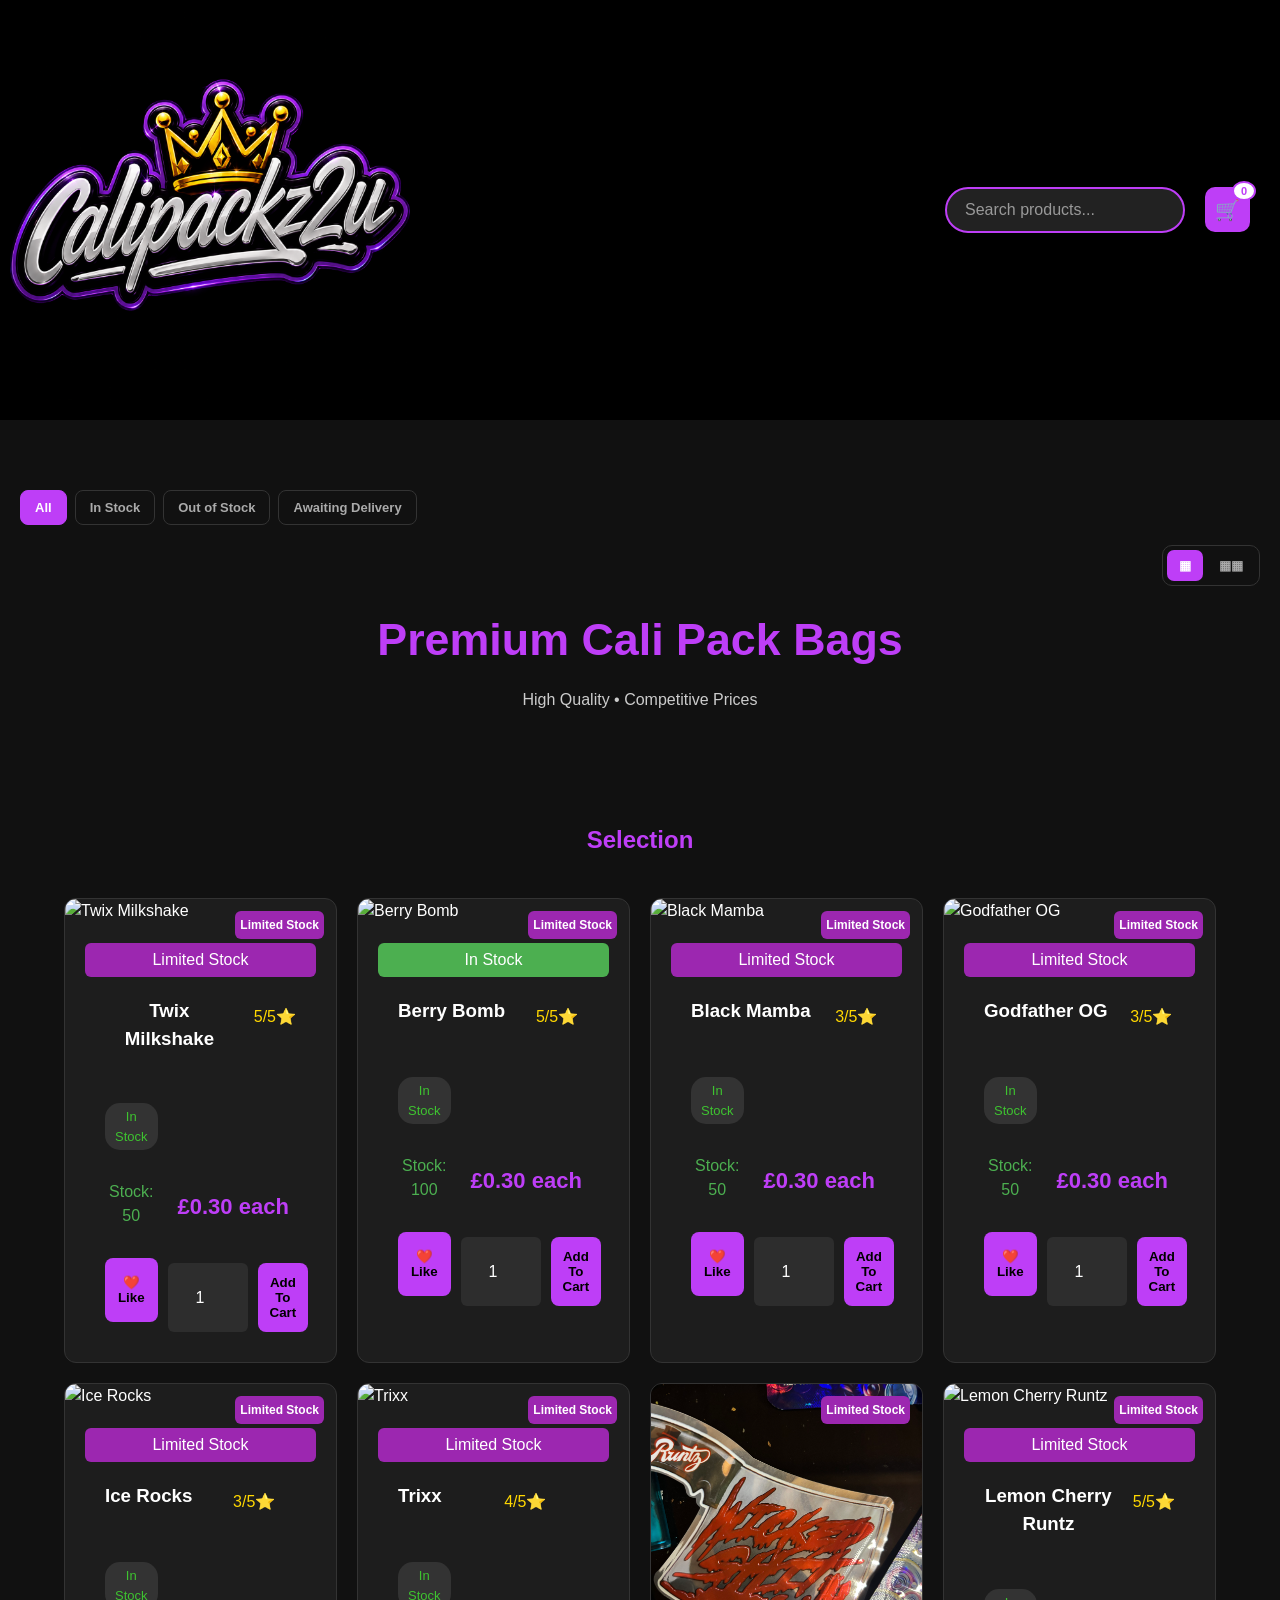
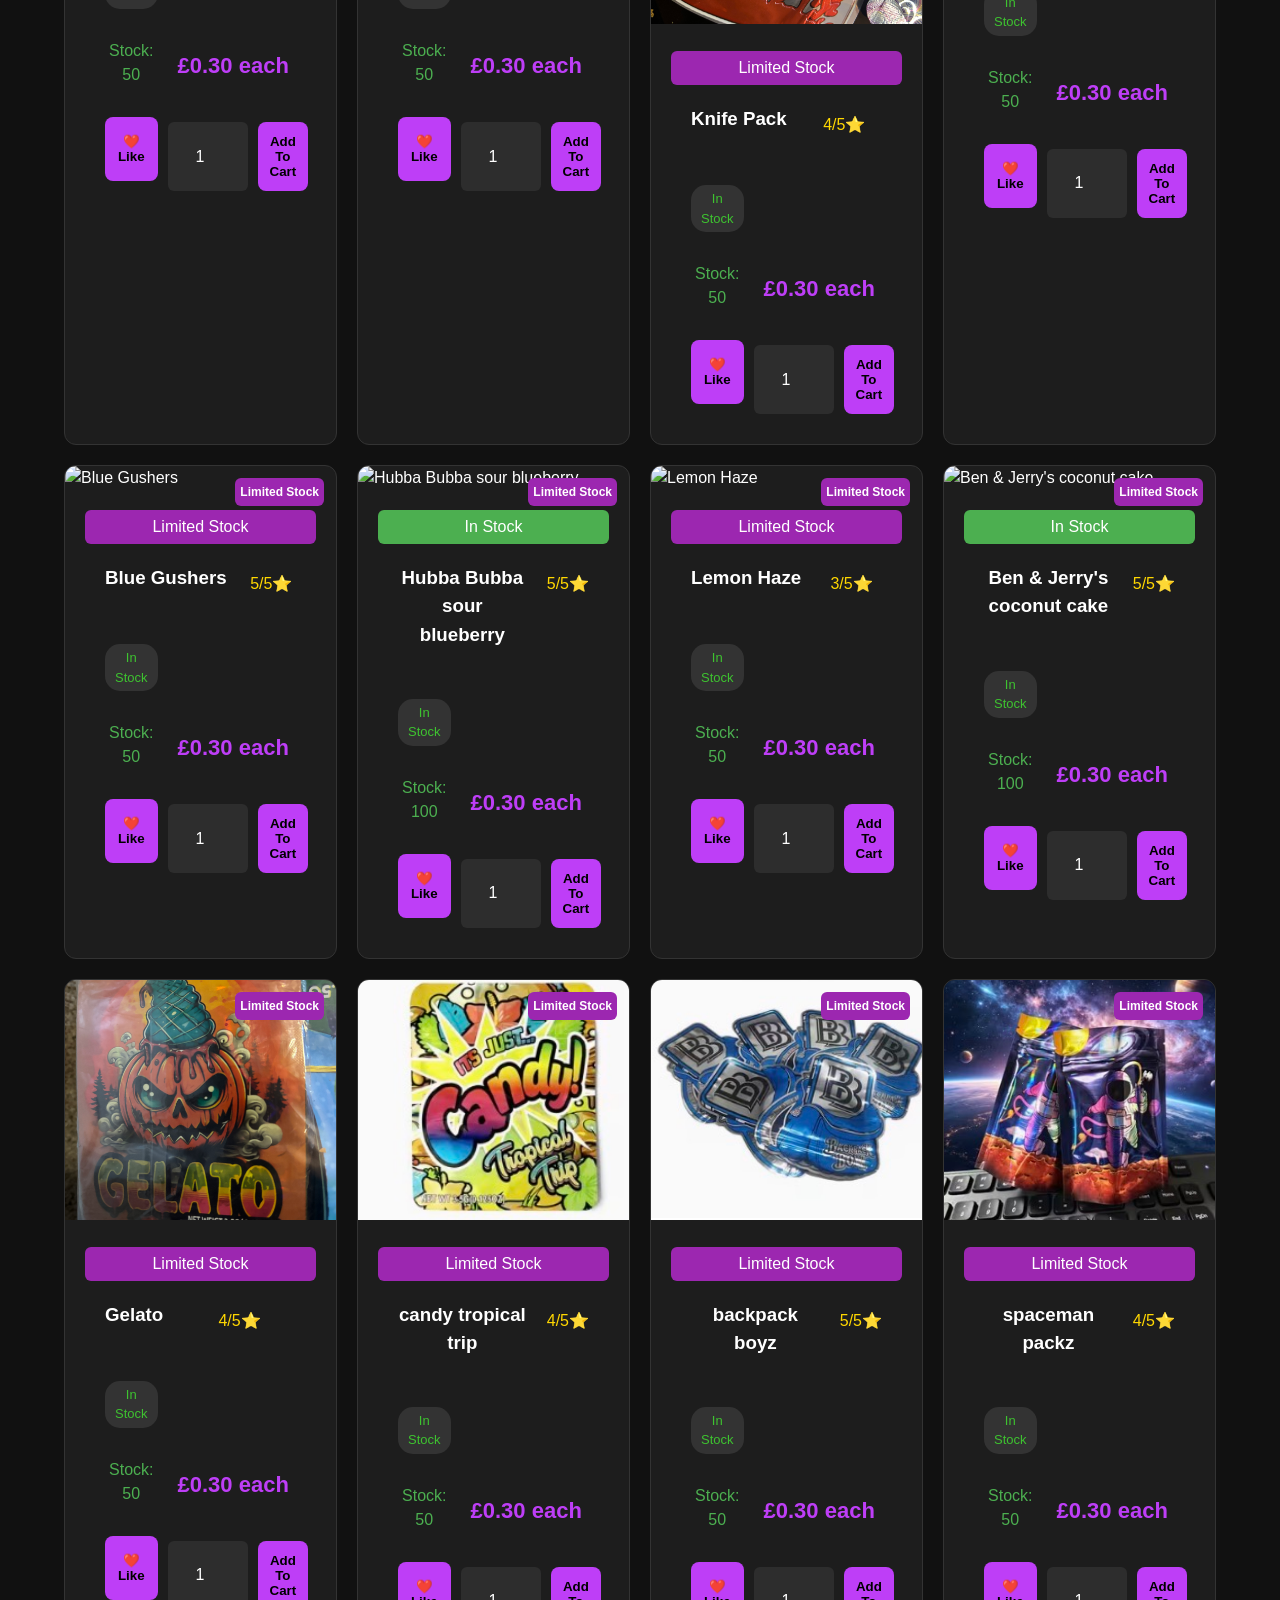
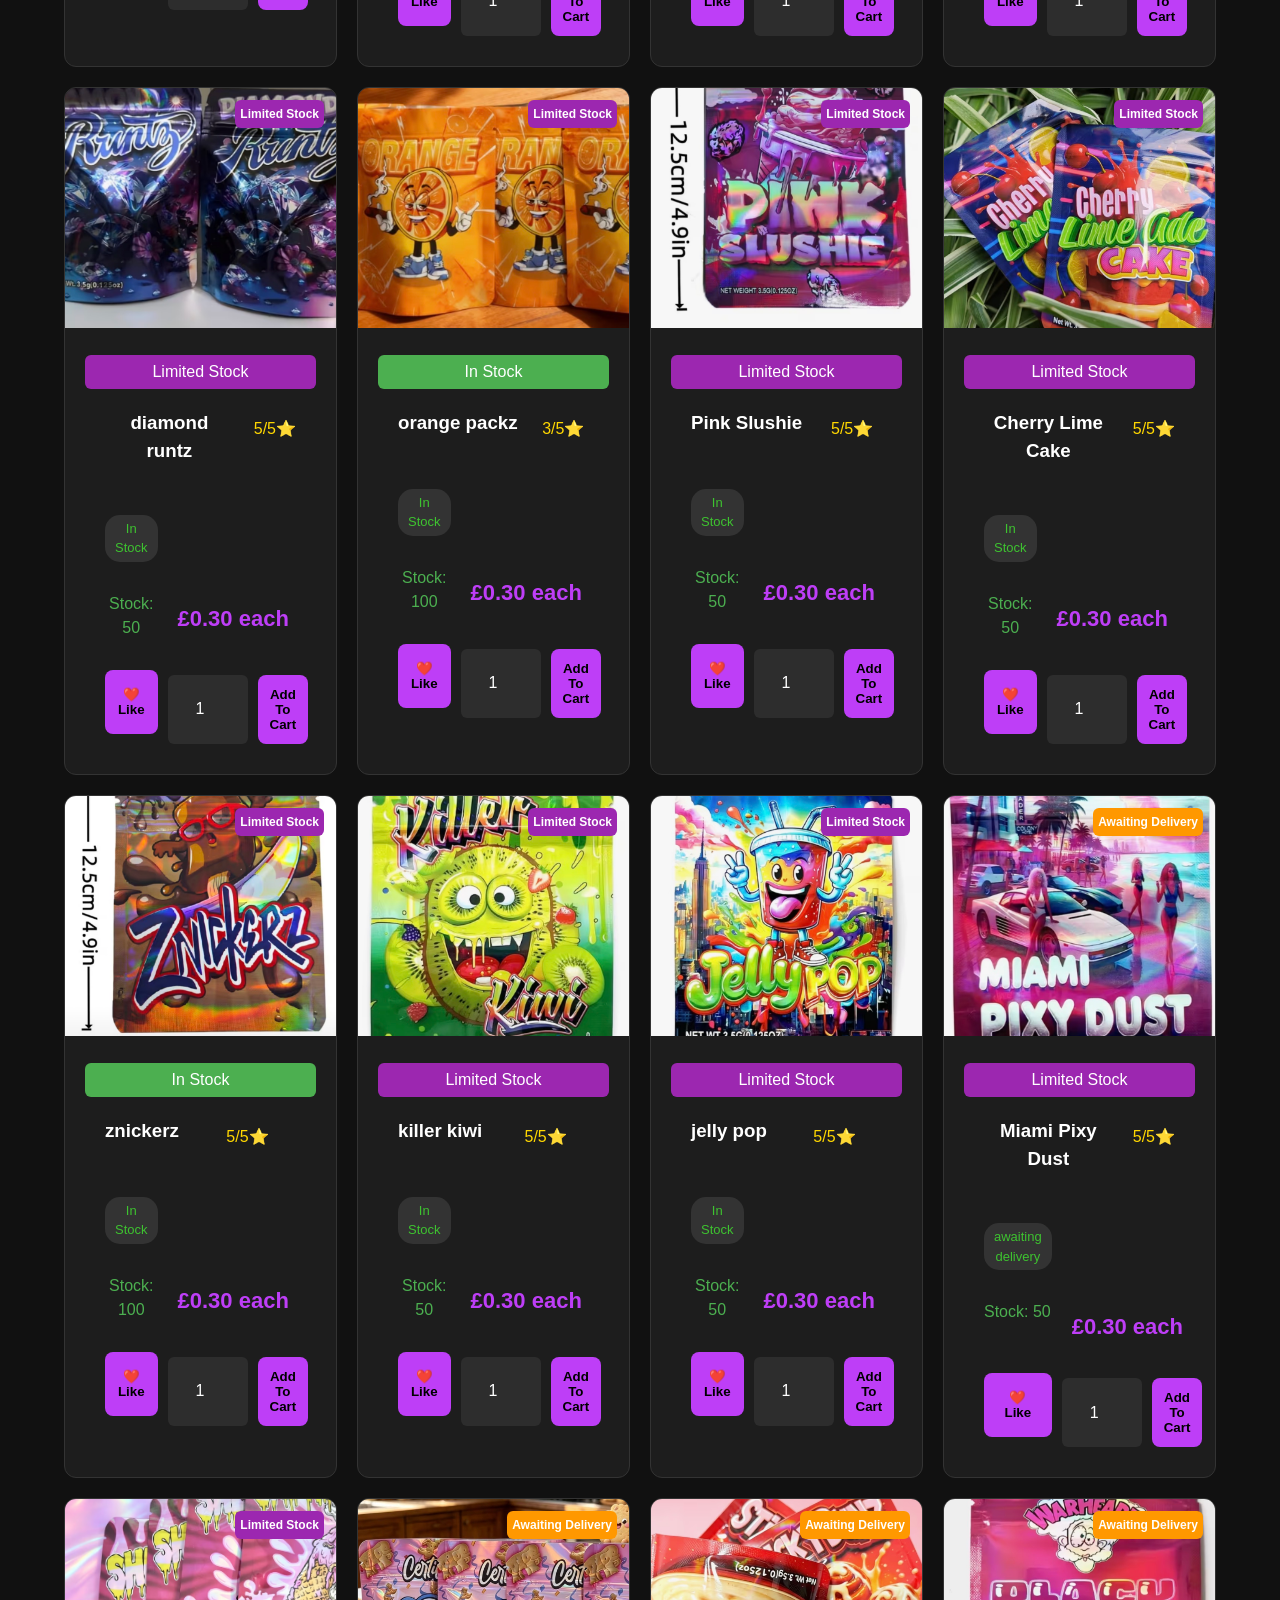
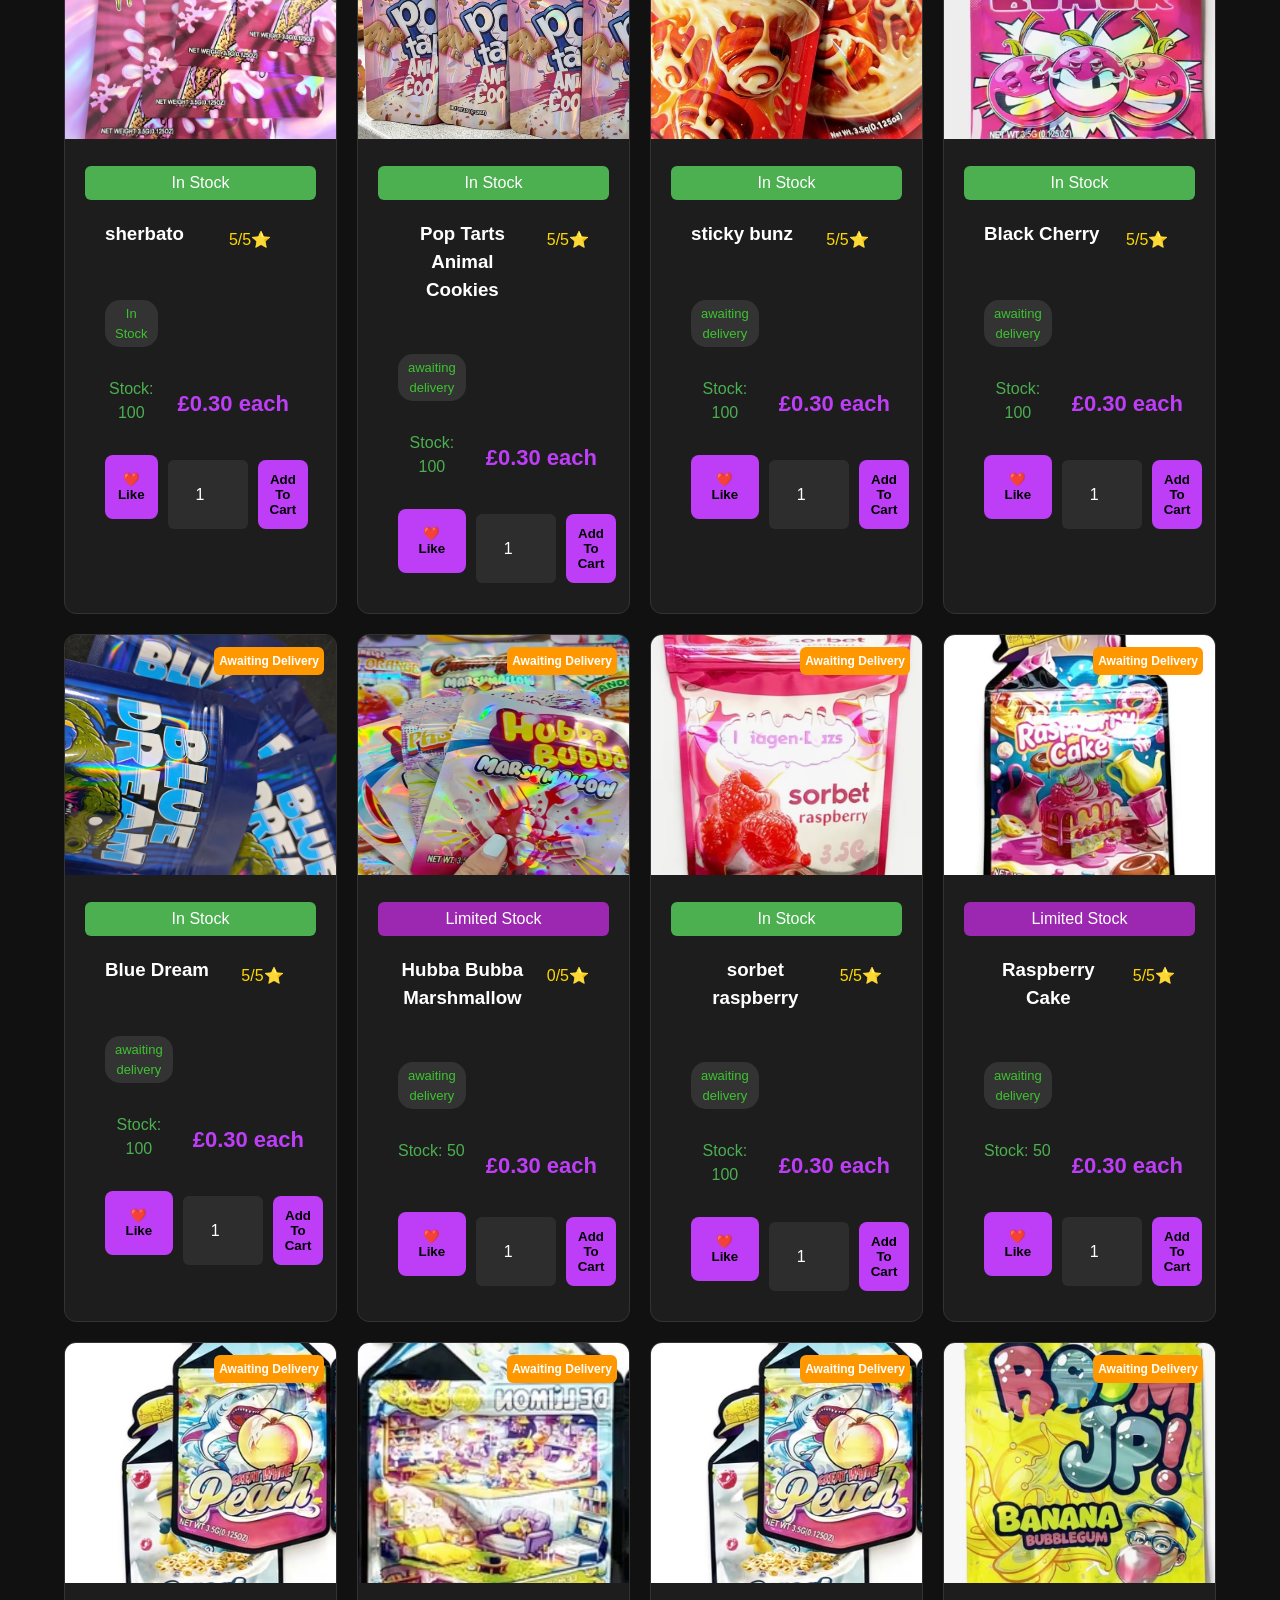
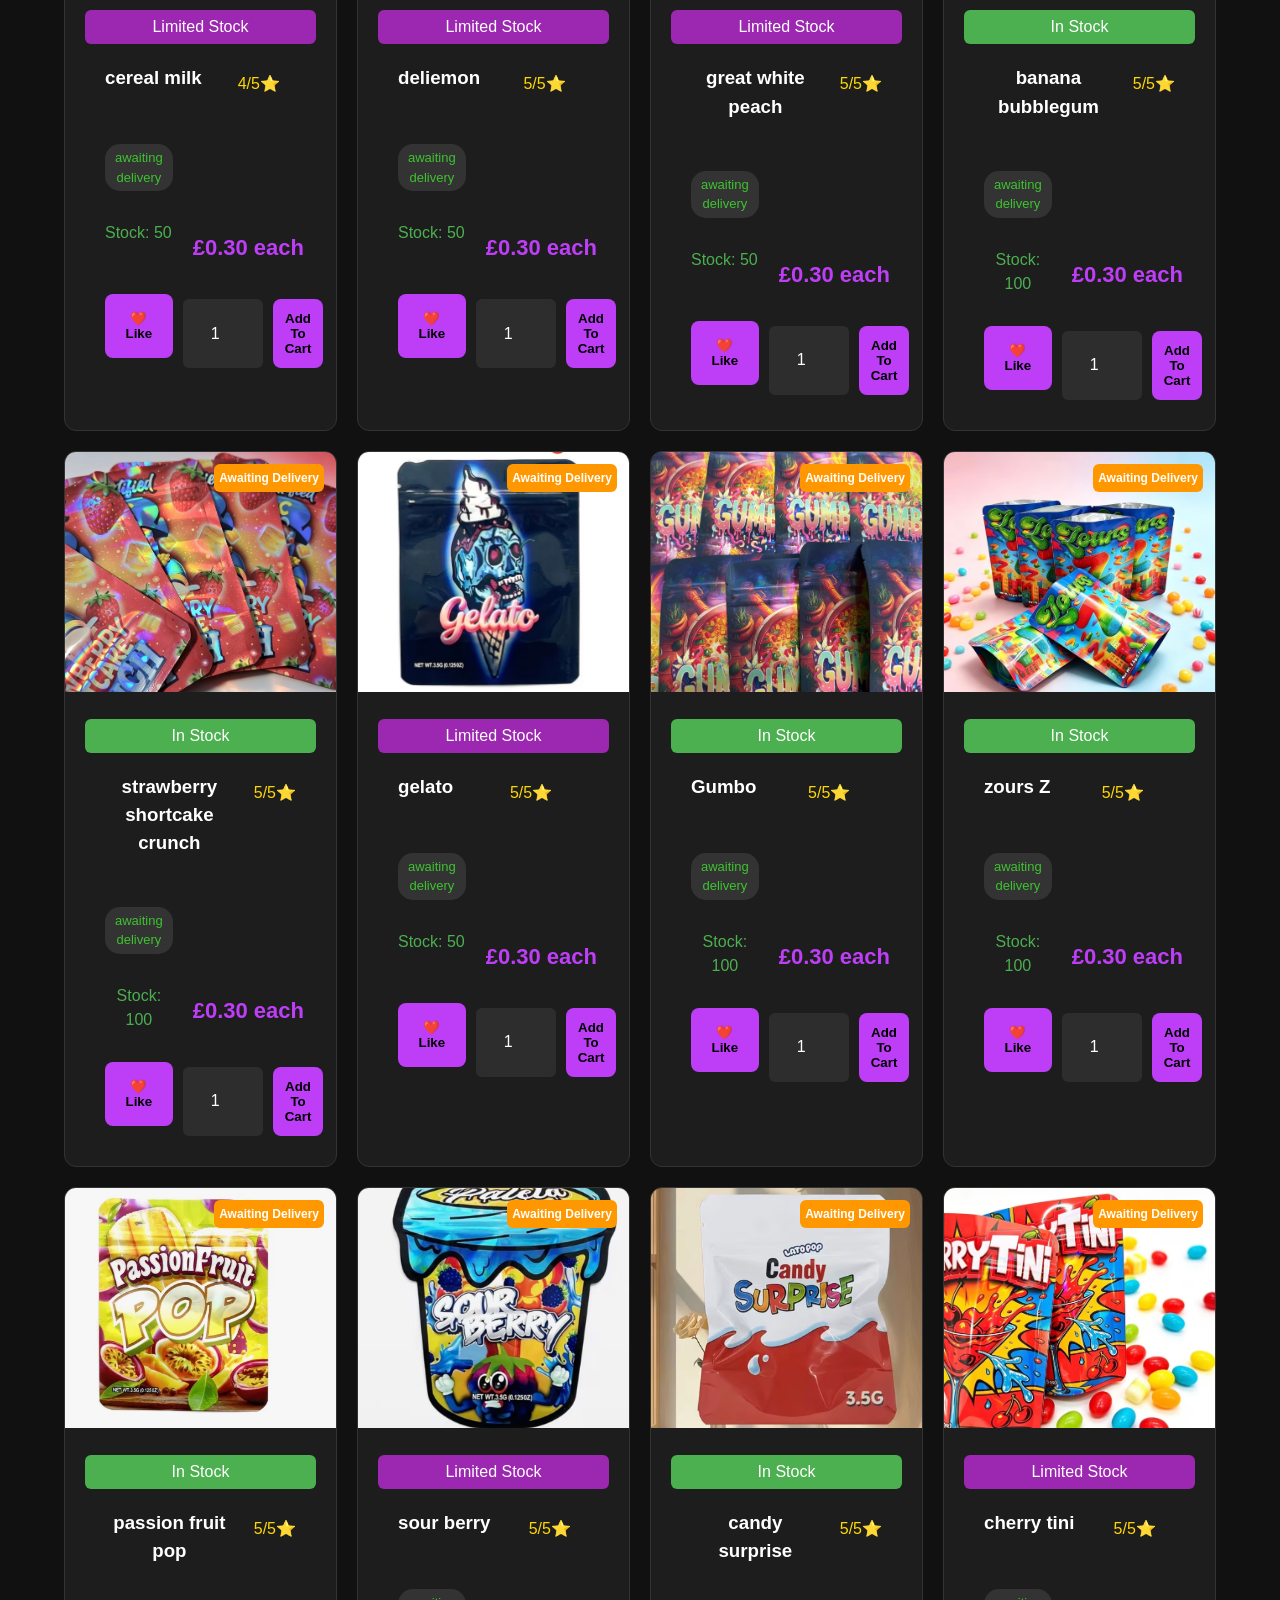
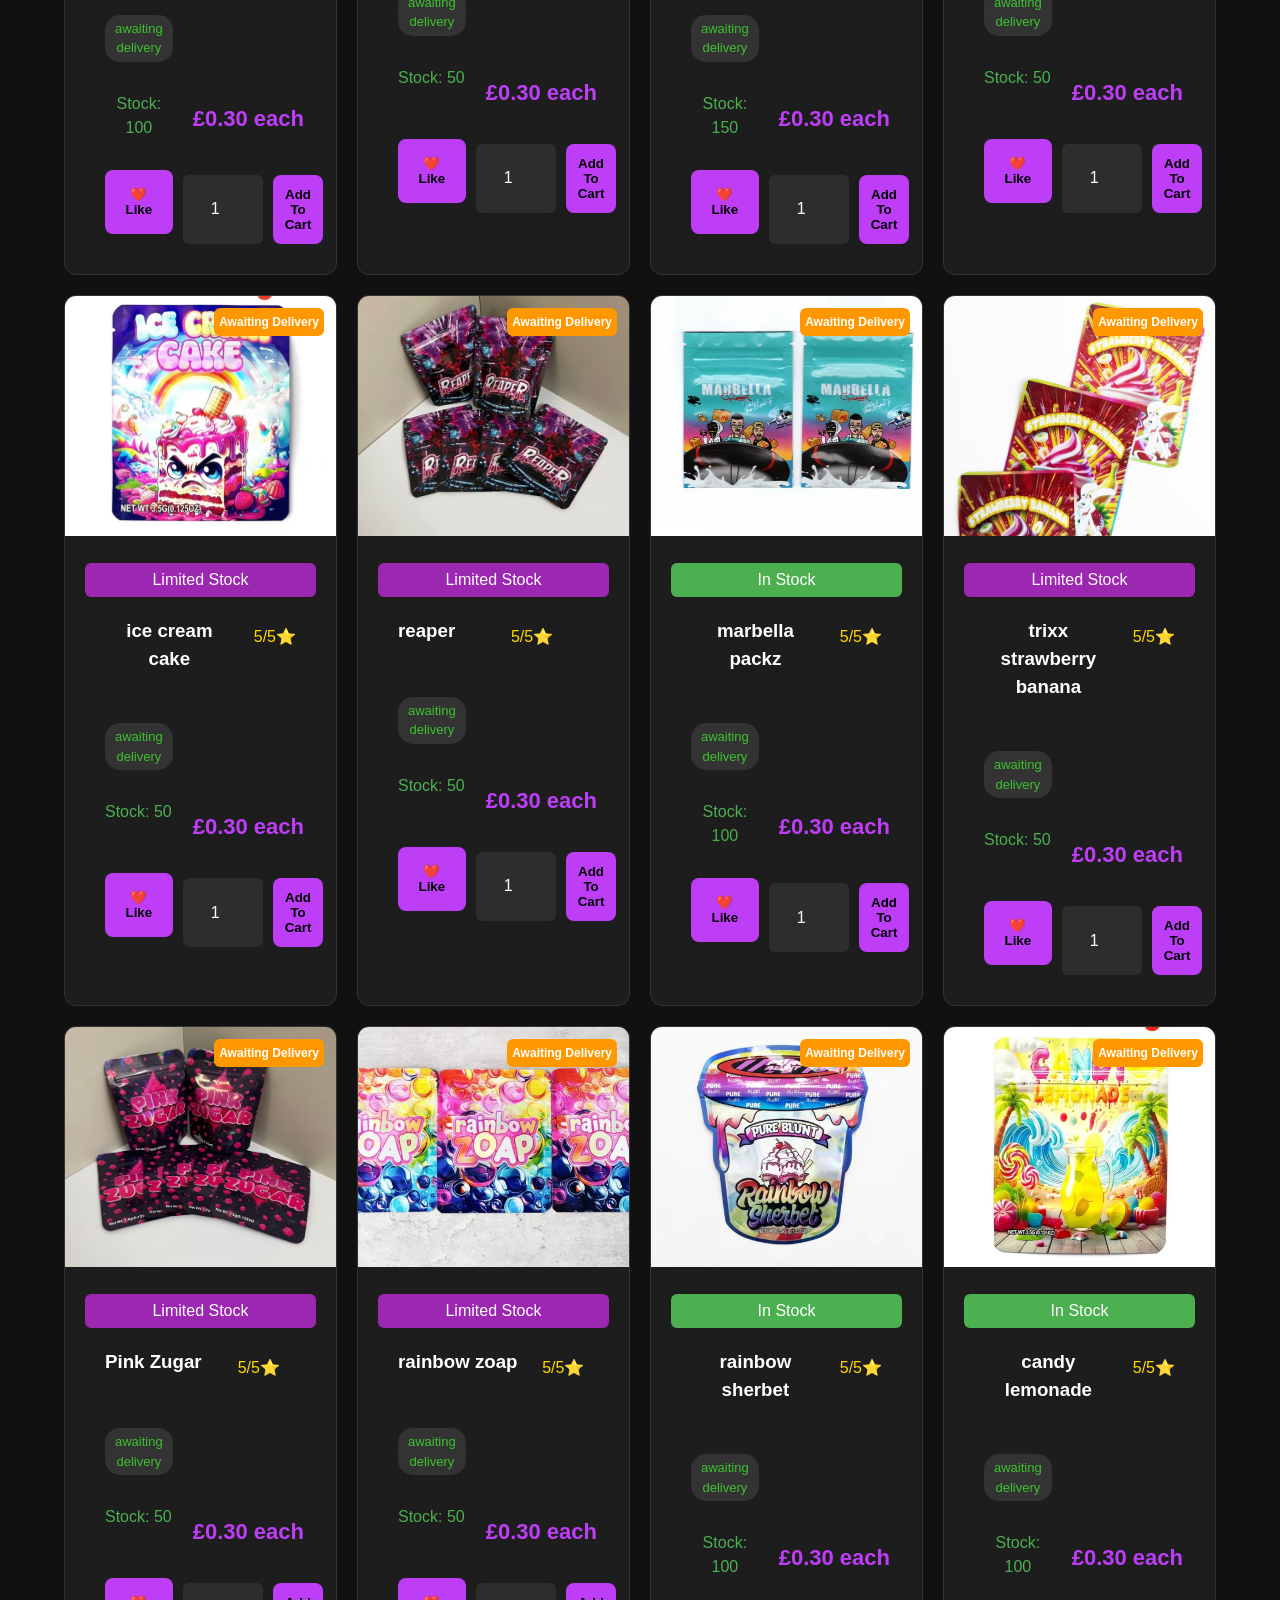
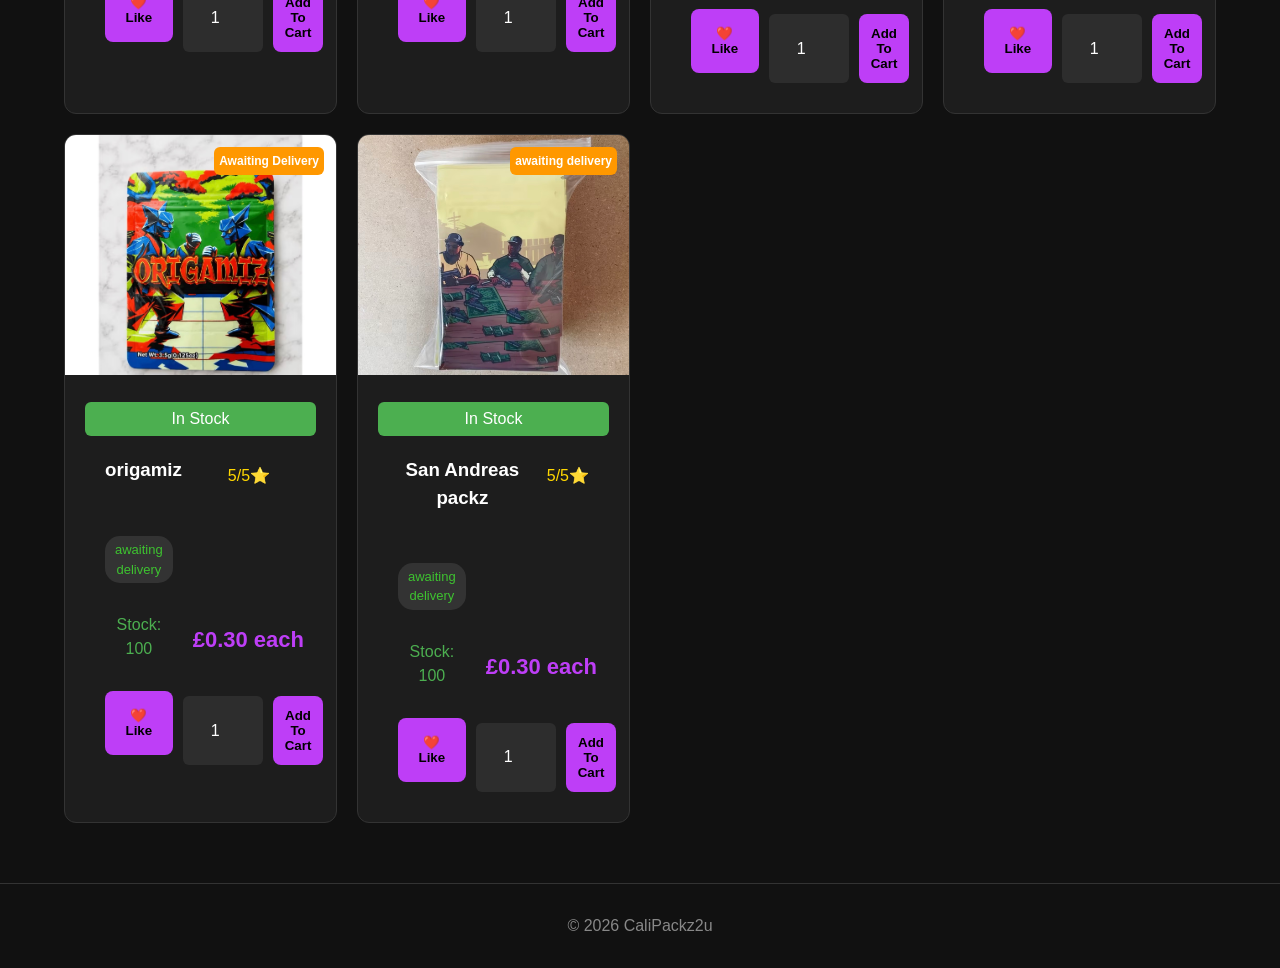
==== commit 7cdf9c25: "V4" ====
--- a/index.html
+++ b/index.html
@@ -23,10 +23,11 @@
 
         <img src="./images/calipackz2u.png" alt="CaliPackz2U Logo">
 
-        <h1>CaliPackz2u</h1>
-
-    </div>
-
+        <h1></h1>
+
+    </div>
+<div class="rating-grid">
+    <div class="ratingrid-item">
     <div class="search">
 
         <input
@@ -36,14 +37,15 @@
         >
 
     </div>
-
-    <div class="cart-button">
-
-        <i class="fa-solid fa-cart-shopping"></i>
-
-        <span id="cart-count">0</span>
-
-    </div>
+    </div>
+    <div class="ratingrid-item">
+<button id="cart-button" class="cart-button">
+    🛒
+    
+    <span id="cart-count">0</span>
+</button>
+</div>
+   
 
 </header>
 
@@ -52,6 +54,50 @@
     ========================== -->
 
     <section class="hero">
+
+<div class="product-filters">
+
+    <button
+        class="filter-btn active"
+        onclick="filterProducts('all', this)">
+        All
+    </button>
+
+    <button
+        class="filter-btn"
+        onclick="filterProducts('in stock', this)">
+        In Stock
+    </button>
+
+    <button
+        class="filter-btn"
+        onclick="filterProducts('out of stock', this)">
+        Out of Stock
+    </button>
+
+    <button
+        class="filter-btn"
+        onclick="filterProducts('awaiting delivery', this)">
+        Awaiting Delivery
+    </button>
+
+</div>
+ <div class="view-switcher">
+    <button
+        id="large-view"
+        class="view-btn active"
+        onclick="setProductView('large')">
+        ▦
+    </button>
+
+    <button
+        id="compact-view"
+        class="view-btn"
+        onclick="setProductView('compact')">
+        ▦▦
+    </button>
+</div>
+
 
         <h2>Premium Cali Pack Bags</h2>
 
@@ -60,6 +106,57 @@
         </p>
 
     </section>
+<!-- CART OVERLAY -->
+<div id="cart-overlay" class="cart-overlay"></div>
+
+<!-- SHOPPING CART -->
+<div id="cart-panel" class="cart-panel">
+
+    <div class="cart-header">
+
+        <h2>🛒 Your Cart</h2>
+
+        <button id="close-cart" class="close-cart">
+            ×
+        </button>
+
+    </div>
+
+    <div id="cart-items" class="cart-items">
+
+        <p class="empty-cart">
+            Your cart is empty.
+        </p>
+
+    </div>
+
+    <div class="cart-footer">
+
+        <div class="cart-total-row">
+
+            <span>Total</span>
+
+            <strong>
+                £<span id="cart-total">0.00</span>
+            </strong>
+
+        </div>
+
+        <button id="checkout-btn" class="checkout-btn">
+            Checkout
+        </button>
+
+        <button
+            onclick="clearCart()"
+            class="clear-cart-btn">
+
+            Clear Cart
+
+        </button>
+
+    </div>
+
+</div>
 
     <!-- =========================
          PRODUCTS
@@ -83,49 +180,6 @@
          SHOPPING CART
     ========================== -->
 
-    <section class="cart">
-
-        <h2>
-
-            <i class="fa-solid fa-cart-shopping"></i>
-
-            Shopping Basket
-
-        </h2>
-
-        <div id="cart-items">
-
-            <p class="empty-cart">
-
-                Your basket is empty.
-
-            </p>
-
-        </div>
-
-        <div class="cart-footer">
-
-            <div class="cart-total">
-
-                <span>Total</span>
-
-                <strong>
-
-                    £<span id="cart-total">0.00</span>
-
-                </strong>
-
-            </div>
-
-            <button id="checkout-btn">
-
-                Add Order 
-
-            </button>
-
-        </div>
-
-    </section>
 
     <!-- =========================
          FOOTER
@@ -135,7 +189,7 @@
 
         <p>
 
-            © 2026 CaliPackz2U
+            © 2026 CaliPackz2u
 
         </p>
 
--- a/style.css
+++ b/style.css
@@ -21,7 +21,7 @@
     
     background: #333;
     
-    color: orange;
+    color: #3EC330;
     
     padding: 4px 10px;
     
@@ -49,7 +49,7 @@
 .logo {
     
     display: flex;
-    
+ 
     align-items: center;
     
     gap: 15px;
@@ -58,9 +58,9 @@
 
 .logo img {
     
-    width: 150px;
-    
-    height:100px;
+    width:400px;
+    
+    height:auto;
     
     object-fit: contain;
     
@@ -86,7 +86,7 @@
     
     border-radius: 30px;
     
-    border: 2px solid orange;
+    border: 2px solid #BE3EF7;
     
     background: #222;
     
@@ -108,7 +108,7 @@
     display:flex;
     align-items:center;
     gap:10px;
-    background:#ff8800;
+    background:#BE3EF7;
     color:#000;
     padding:10px 18px;
     border-radius:8px;
@@ -137,7 +137,7 @@
 
 .hero h2{
     font-size:2.8rem;
-    color:#ff8800;
+    color:#BE3EF7;
 }
 
 .hero p{
@@ -158,7 +158,7 @@
 .section-title{
     text-align:center;
     margin:40px 0;
-    color:#ff8800;
+    color:#BE3EF7;
 }
 
 .products-grid{
@@ -182,7 +182,7 @@
 
 .product-card:hover{
     transform:translateY(-6px);
-    border-color:#ff8800;
+    border-color:#BE3EF7;
 }
 
 .product-card img{
@@ -200,7 +200,7 @@
 }
 
 .price{
-    color:#ff8800;
+    color:#BE3EF7;
     font-size:22px;
     font-weight:bold;
     margin:10px 0;
@@ -211,6 +211,57 @@
     margin-bottom:10px;
 }
 
+/* =======================================
+   PRODUCT FILTERS
+   ======================================= */
+
+.product-filters {
+    display: flex;
+    align-items: center;
+    gap: 8px;
+    
+    margin-bottom: 20px;
+    
+    overflow-x: auto;
+    
+    scrollbar-width: none;
+}
+
+.product-filters::-webkit-scrollbar {
+    display: none;
+}
+
+.filter-btn {
+    border: 1px solid #333;
+    
+    background: #111;
+    color: #aaa;
+    
+    padding: 9px 14px;
+    
+    border-radius: 8px;
+    
+    font-size: 13px;
+    font-weight: 600;
+    
+    white-space: nowrap;
+    
+    cursor: pointer;
+    
+    transition: 0.2s ease;
+}
+
+.filter-btn:hover {
+    color: white;
+    border-color: #BE3EF7;
+}
+
+.filter-btn.active {
+    background: #BE3EF7;
+    color: white;
+    
+    border-color: #BE3EF7;
+}
 /* ===========================================
    BADGES
 =========================================== */
@@ -225,25 +276,57 @@
     font-size:12px;
     font-weight:bold;
 }
-
+.awaiting-delivery {
+    background:#ff9800;
+border-radius: 6px;
+padding: 5px;
+text-align: center;
+    
+}
 .coming-soon{
     background:#ff9800;
+    border-radius: 6px;
+    padding: 5px;
+    text-align: center;
 }
 
 .running-low{
     background:#f44336;
-}
-
+    border-radius: 6px;
+    padding: 5px;
+    text-align: center;
+}
+.out-stock{
+    background: #f44336;
+    border-radius: 6px;
+    padding: 5px;
+    text-align: center;
+}
 .limited-stock{
     background:#9c27b0;
+    border-radius: 6px;
+    padding: 5px;
+    text-align: center;
 }
 
 .best-seller{
     background:#4CAF50;
+    border-radius: 6px;
+    padding: 5px;
+    text-align: center;
+}
+.in-stock {
+    background:#4CAF50;
+border-radius: 6px;
+padding: 5px;
+text-align: center;
 }
 
 .new{
     background:#2196F3;
+    border-radius: 6px;
+    padding: 5px;
+    text-align: center;
 }
 
 /* ===========================================
@@ -290,7 +373,7 @@
 =========================================== */
 
 button{
-    background:#ff8800;
+    background:#BE3EF7;
     color:#000;
     border:none;
     padding:12px;
@@ -301,70 +384,401 @@
 }
 
 button:hover{
-    background:#ffb347;
+    background:#BE3EF7;
 }
 
 /* ===========================================
    SHOPPING CART
 =========================================== */
 
-.cart{
-    width:90%;
-    max-width:900px;
-    margin:60px auto;
-    background:#1d1d1d;
-    border-radius:12px;
-    padding:30px;
-    border:1px solid #333;
-}
-
-.cart h2{
-    color:#ff8800;
-    margin-bottom:20px;
-}
-
-.cart-item{
-    display:flex;
-    justify-content:space-between;
-    align-items:center;
-    border-bottom:1px solid #333;
-    padding:15px 0;
-}
-
-.cart-name{
-    font-weight:bold;
-}
-
-.cart-price{
-    color:#ff8800;
-}
-
-.quantity-controls{
-    display:flex;
-    align-items:center;
-    gap:10px;
-}
-
-.quantity-controls button{
-    width:35px;
-    height:35px;
-    padding:0;
-}
-
-.cart-footer{
-    margin-top:25px;
-}
-
-.cart-total{
-    display:flex;
-    justify-content:space-between;
-    align-items:center;
-    font-size:24px;
-    margin-bottom:20px;
-}
-
-#checkout-btn{
-    width:100%;
+/* =======================================
+   CART BUTTON
+   ======================================= */
+
+.cart-button {
+    position: relative;
+
+    border: none;
+    background: #BE3EF7;
+    color: white;
+
+    width: 45px;
+    height: 45px;
+
+    border-radius: 10px;
+
+    font-size: 20px;
+
+    cursor: pointer;
+
+    display: flex;
+    align-items: center;
+    justify-content: center;
+
+    transition: 0.2s ease;
+}
+
+.cart-button:hover {
+    transform: translateY(-2px);
+}
+
+
+/* CART NUMBER */
+
+#cart-count {
+    position: absolute;
+
+    top: -6px;
+    right: -6px;
+
+    min-width: 20px;
+    height: 20px;
+
+    padding: 0 5px;
+
+    background: white;
+    color: #BE3EF7;
+
+    border: 2px solid #BE3EF7;
+
+    border-radius: 50%;
+
+    font-size: 11px;
+    font-weight: bold;
+
+    display: flex;
+    align-items: center;
+    justify-content: center;
+}
+
+
+/* =======================================
+   CART OVERLAY
+   ======================================= */
+
+.cart-overlay {
+    position: fixed;
+
+    inset: 0;
+
+    background: rgba(0, 0, 0, 0.65);
+
+    opacity: 0;
+    visibility: hidden;
+
+    transition: 0.3s ease;
+
+    z-index: 999;
+}
+
+.cart-overlay.active {
+    opacity: 1;
+    visibility: visible;
+}
+
+
+/* =======================================
+   CART PANEL
+   ======================================= */
+
+.cart-panel {
+    position: fixed;
+
+    top: 0;
+    right: 0;
+
+    width: 380px;
+    max-width: 90%;
+
+    height: 100vh;
+
+    background: #111;
+
+    border-left: 1px solid #333;
+
+    z-index: 1000;
+
+    display: flex;
+    flex-direction: column;
+
+    transform: translateX(100%);
+
+    transition: transform 0.3s ease;
+}
+
+.cart-panel.active {
+    transform: translateX(0);
+}
+
+
+/* =======================================
+   CART HEADER
+   ======================================= */
+
+.cart-header {
+    display: flex;
+
+    align-items: center;
+    justify-content: space-between;
+
+    padding: 20px;
+
+    border-bottom: 1px solid #333;
+}
+
+.cart-header h2 {
+    margin: 0;
+
+    font-size: 20px;
+}
+
+.close-cart {
+    background: transparent;
+
+    border: none;
+
+    color: white;
+
+    font-size: 30px;
+
+    cursor: pointer;
+
+    line-height: 1;
+}
+
+
+/* =======================================
+   CART ITEMS
+   ======================================= */
+
+.cart-items {
+    flex: 1;
+
+    overflow-y: auto;
+
+    padding: 15px;
+}
+
+.empty-cart {
+    text-align: center;
+
+    color: #888;
+
+    padding: 40px 10px;
+}
+
+
+/* =======================================
+   CART ITEM
+   ======================================= */
+
+.cart-item {
+    display: flex;
+
+    justify-content: space-between;
+    align-items: center;
+
+    gap: 10px;
+
+    padding: 15px 0;
+
+    border-bottom: 1px solid #292929;
+}
+
+.cart-name {
+    font-weight: 600;
+}
+
+.cart-price {
+    color: #BE3EF7;
+
+    margin-top: 5px;
+
+    font-weight: bold;
+}
+/* =======================================
+   CART PRODUCT IMAGE
+   ======================================= */
+
+.cart-product-image {
+    width: 65px;
+    height: 65px;
+    
+    object-fit: cover;
+    
+    border-radius: 8px;
+    
+    flex-shrink: 0;
+    
+    background: #222;
+    border: 1px solid #333;
+}
+
+.cart-item {
+    display: flex;
+    align-items: center;
+    
+    gap: 12px;
+    
+    padding: 15px 0;
+    
+    border-bottom: 1px solid #292929;
+}
+
+.cart-details {
+    flex: 1;
+    min-width: 0;
+}
+
+.cart-name {
+    font-weight: 600;
+    
+    white-space: nowrap;
+    overflow: hidden;
+    text-overflow: ellipsis;
+}
+
+.cart-price {
+    color: #ff6a00;
+    
+    margin-top: 5px;
+    
+    font-weight: bold;
+}
+
+.cart-quantity {
+    color: #888;
+    
+    font-size: 12px;
+    
+    margin-top: 3px;
+}
+
+/* =======================================
+   QUANTITY CONTROLS
+   ======================================= */
+
+.quantity-controls {
+    display: flex;
+
+    align-items: center;
+
+    gap: 8px;
+}
+
+.quantity-controls button {
+    width: 30px;
+    height: 30px;
+
+    border: none;
+
+    border-radius: 6px;
+
+    background: #BE3EF7;
+
+    color: white;
+
+    font-size: 18px;
+
+    cursor: pointer;
+}
+
+.quantity-controls span {
+    min-width: 25px;
+
+    text-align: center;
+}
+
+
+/* =======================================
+   CART FOOTER
+   ======================================= */
+
+.cart-footer {
+    padding: 20px;
+
+    border-top: 1px solid #333;
+}
+
+.cart-total-row {
+    display: flex;
+
+    justify-content: space-between;
+
+    align-items: center;
+
+    margin-bottom: 15px;
+
+    font-size: 18px;
+}
+
+.cart-total-row strong {
+    color: #BE3EF7;
+}
+
+
+/* =======================================
+   CHECKOUT
+   ======================================= */
+
+.checkout-btn {
+    width: 100%;
+
+    padding: 13px;
+
+    border: none;
+
+    border-radius: 8px;
+
+    background: #BE3EF7;
+
+    color: white;
+
+    font-size: 16px;
+    font-weight: bold;
+
+    cursor: pointer;
+}
+
+.checkout-btn:hover {
+    background: #BE3EF7;
+}
+
+
+/* =======================================
+   CLEAR CART
+   ======================================= */
+
+.clear-cart-btn {
+    width: 100%;
+
+    margin-top: 8px;
+
+    padding: 10px;
+
+    border: 1px solid #444;
+
+    border-radius: 8px;
+
+    background: transparent;
+
+    color: #aaa;
+
+    cursor: pointer;
+}
+
+
+/* =======================================
+   MOBILE
+   ======================================= */
+
+@media (max-width: 600px) {
+
+    .cart-panel {
+        width: 100%;
+        max-width: 100%;
+    }
+
 }
 
 /* ===========================================
@@ -414,5 +828,258 @@
     }
 
 }
-  
+/* ===================================
+   PRODUCTS 
+=================================== */
+
+.products-header {
+    
+    display: flex;
+    justify-content: space-between;
+    align-items: center;
+    
+    margin-bottom: 20px;
+    
+}
+
+.products-header h2 {
+    
+    margin: 0;
+    
+}
+
+
+/* ===================================
+   VIEW CONTROLS
+=================================== */
+
+.view-controls {
+    
+    display: flex;
+    gap: 6px;
+    
+    background: #1a1a1a;
+    
+    padding: 5px;
+    
+    border-radius: 10px;
+    
+}
+
+.view-button {
+    
+    width: 40px;
+    height: 36px;
+    
+    border: none;
+    
+    border-radius: 7px;
+    
+    background: transparent;
+    
+    color: #aaa;
+    
+    cursor: pointer;
+    
+    font-size: 18px;
+    
+}
+
+.view-button.active {
+    
+    background: #BE3EF7;
+    
+    color: white;
+    
+}
+
+
+/* ===================================
+   LARGE VIEW
+=================================== */
+
+.products-grid {
+    
+    display: grid;
+    
+    grid-template-columns:
+        repeat(auto-fill, minmax(230px, 1fr));
+    
+    gap: 20px;
+    
+}
+
+
+/* ===================================
+   COMPACT VIEW
+=================================== */
+
+.products-grid.compact-view {
+    
+    grid-template-columns:
+        repeat(auto-fill, minmax(150px, 1fr));
+    
+    gap: 10px;
+    
+}
+
+
+/* ===================================
+   MOBILE
+=================================== */
+
+@media (max-width: 600px) {
+    
+    .products-grid.compact-view {
+        
+        grid-template-columns:
+            repeat(2, minmax(0, 1fr));
+        
+        gap: 8px;
+        
+    }
+    
+}/* ===================================
+   PRODUCTS HEADER
+=================================== */
+
+.products-header {
+    
+    display: flex;
+    justify-content: space-between;
+    align-items: center;
+    
+    margin-bottom: 20px;
+    
+}
+
+.products-header h2 {
+    
+    margin: 0;
+    
+}
+
+
+/* ===================================
+   VIEW CONTROLS
+=================================== */
+
+/* =======================================
+   PRODUCT VIEW SWITCHER
+   ======================================= */
+
+.view-switcher {
+    display: flex;
+    justify-content: flex-end;
+    align-items: center;
+    gap: 4px;
+    
+    width: fit-content;
+    
+    margin-left: auto;
+    margin-bottom: 20px;
+    
+    padding: 4px;
+    
+    background: #111;
+    border: 1px solid #333;
+    border-radius: 10px;
+}
+
+.view-btn {
+    border: none;
+    
+    background: transparent;
+    color: #aaa;
+    
+    padding: 8px 12px;
+    
+    font-size: 13px;
+    font-weight: 600;
+    
+    border-radius: 7px;
+    
+    cursor: pointer;
+    
+    white-space: nowrap;
+    
+    transition: 0.2s ease;
+}
+
+.view-btn:hover {
+    color: white;
+}
+
+.view-btn.active {
+    background: #BE3EF7;
+    color: white;
+}
+.rating-grid {
+  display: grid;
+  grid-template-columns: auto auto;
+  padding: 10px;
+}
+.ratingrid-item {
+    display: flex;
+  padding: 10px;
+  text-align: center;
+}
+.basket-grid {
+  display: grid;
+  grid-template-columns: auto auto auto auto;
+  padding: 10px;
+}
+.basket-item {
+    display: flex;
+  padding: 10px;
+  text-align: center;
+}
+
+/* ===================================
+   LARGE VIEW
+=================================== */
+
+.products-grid {
+    
+    display: grid;
+    
+    grid-template-columns:
+        repeat(auto-fill, minmax(230px, 1fr));
+    
+    gap: 20px;
+    
+}
+
+
+
+/* ===================================
+   COMPACT VIEW
+=================================== */
+
+.products-grid.compact-view {
+    
+    grid-template-columns:
+        repeat(auto-fill, minmax(150px, 1fr));
+    
+    gap: 10px;
+    
+}
+
+
+/* ===================================
+   MOBILE
+=================================== */
+
+@media (max-width: 600px) {
+    
+    .products-grid.compact-view {
+        
+        grid-template-columns:
+            repeat(2, minmax(0, 1fr));
+        
+        gap: 8px;
+        
+    }
+    
+}
  
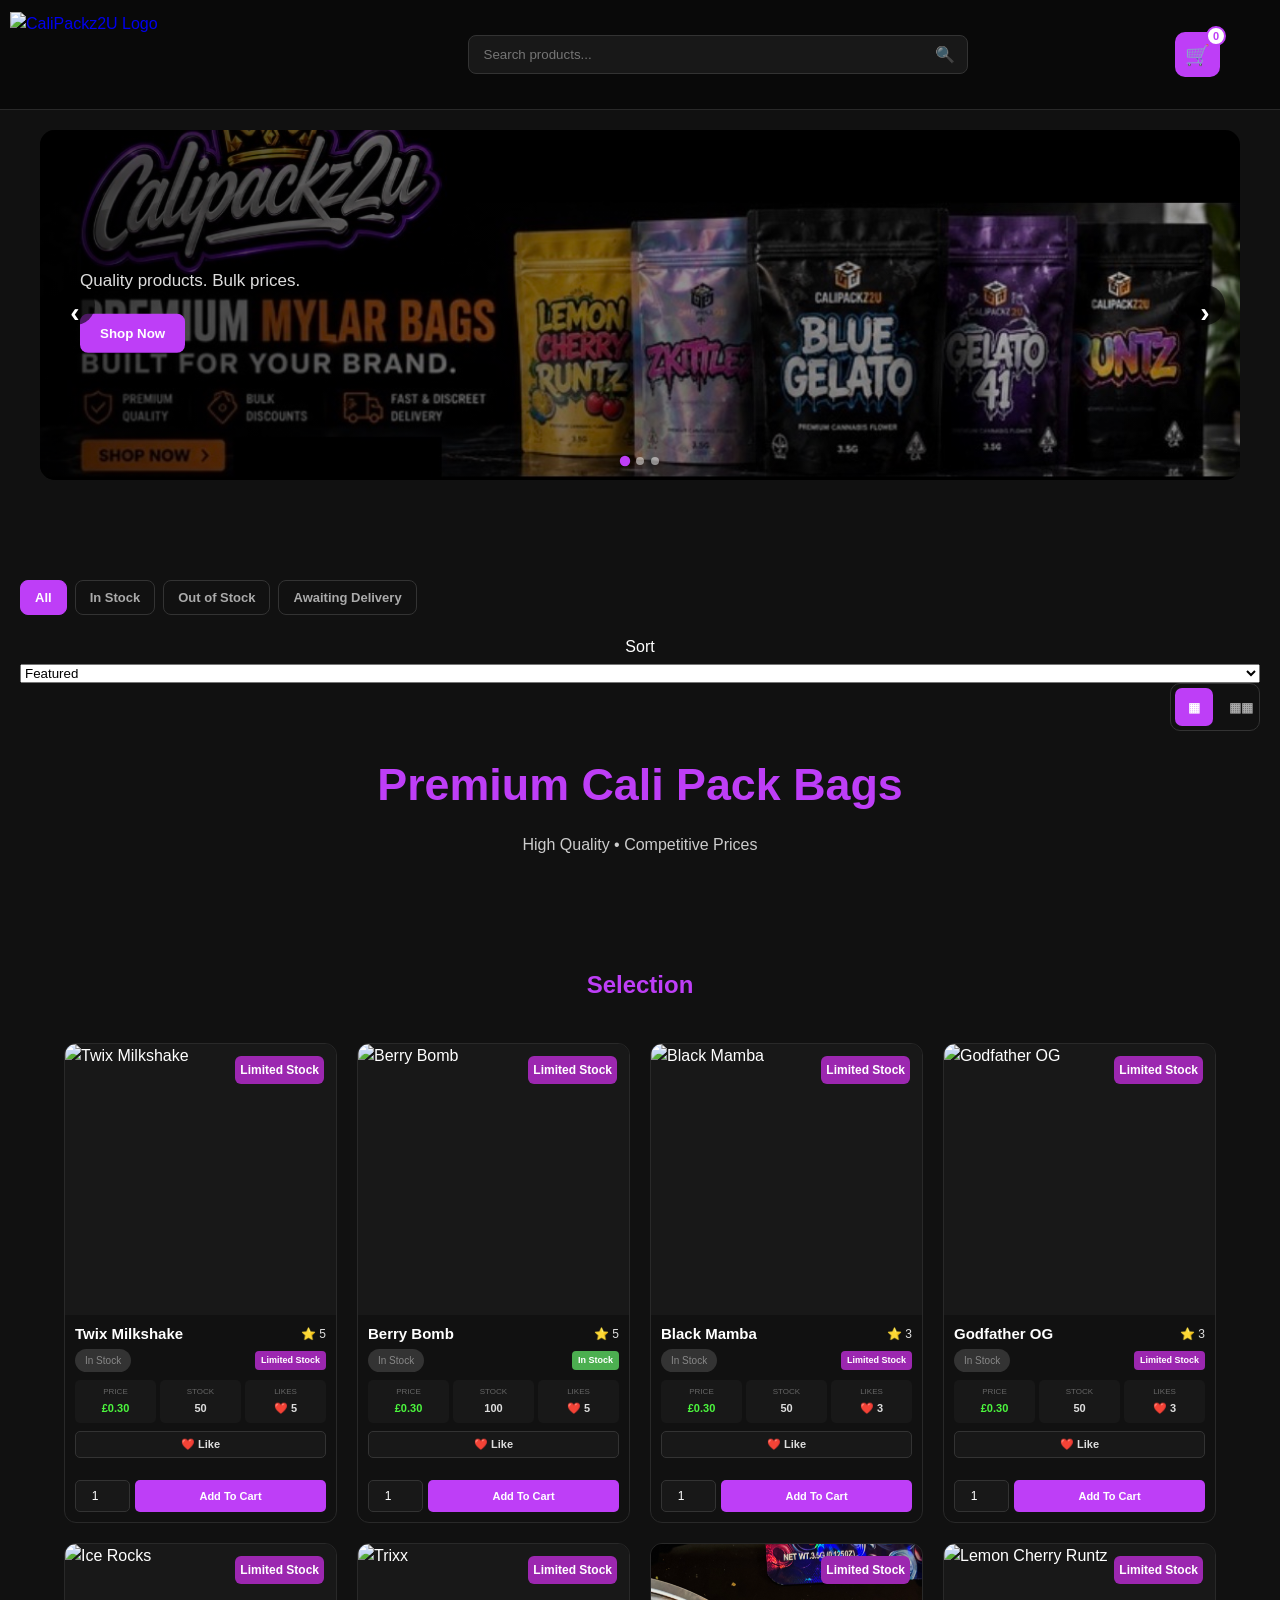
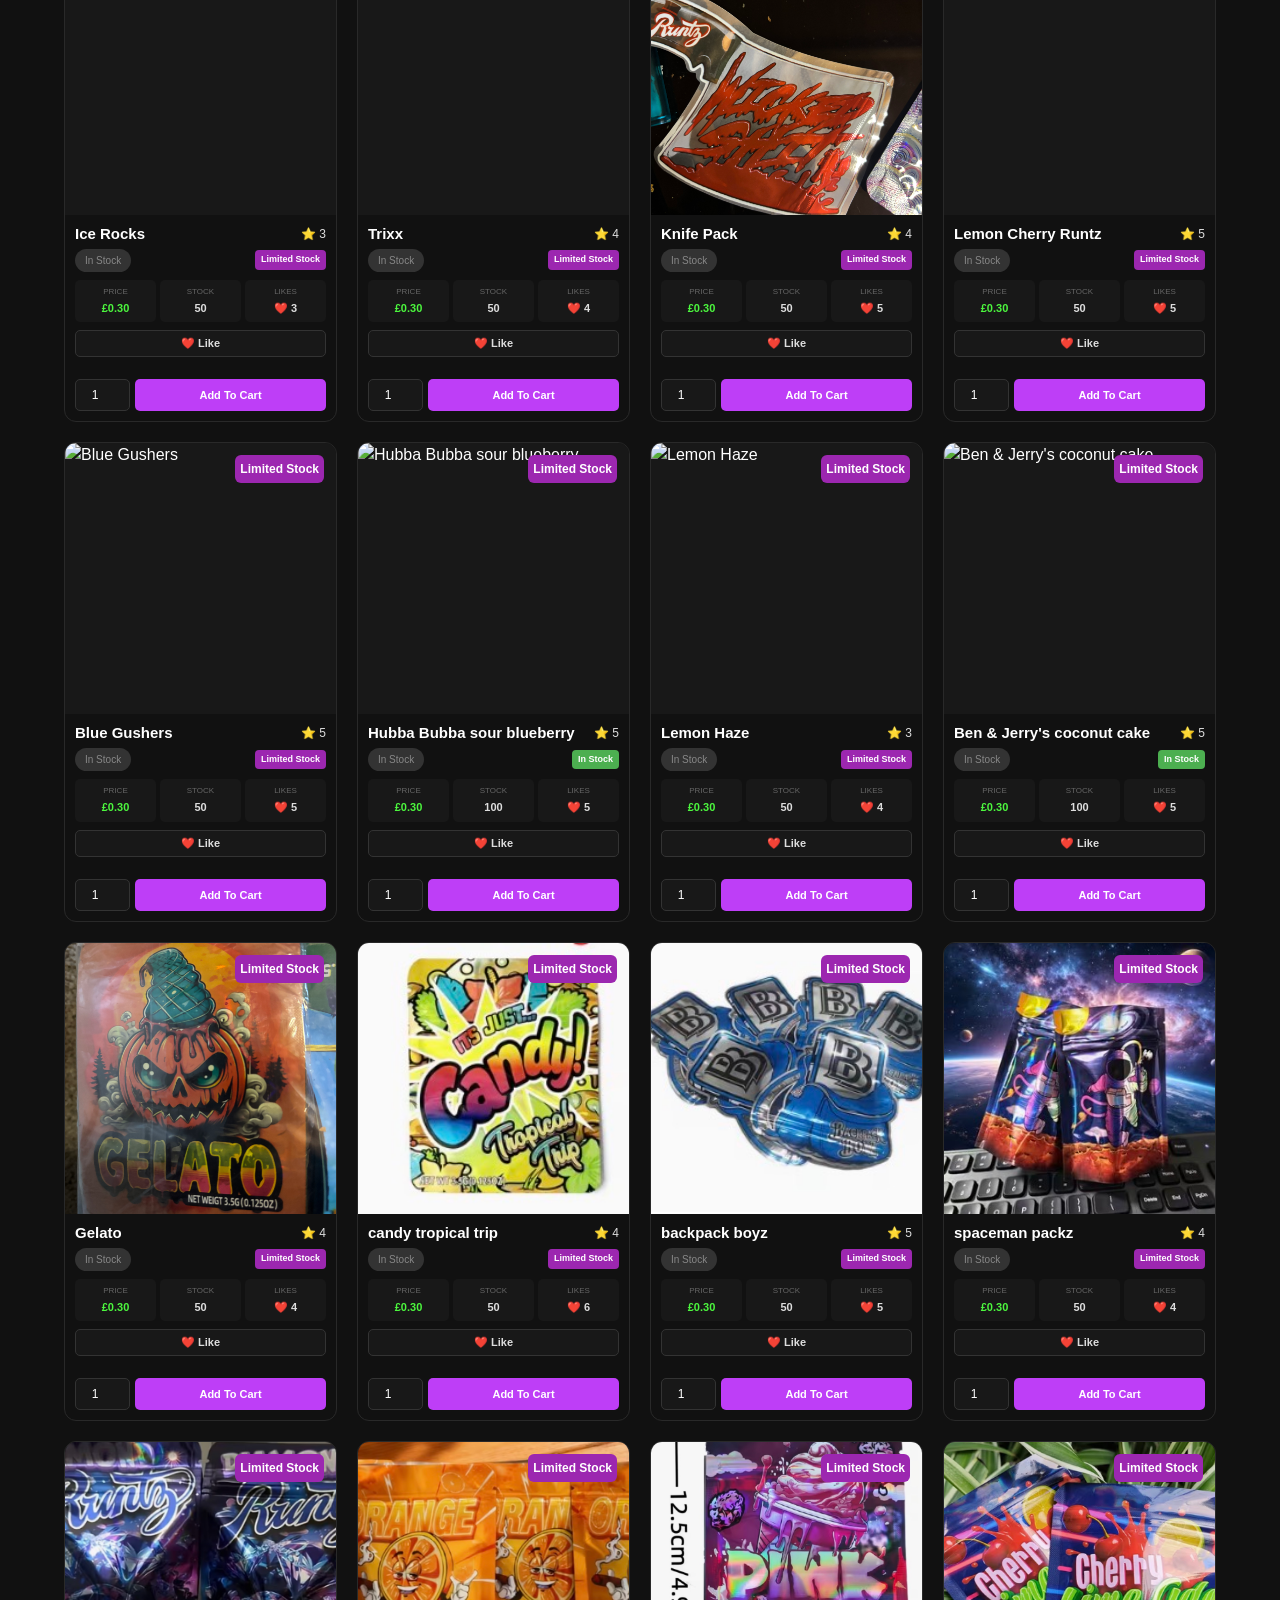
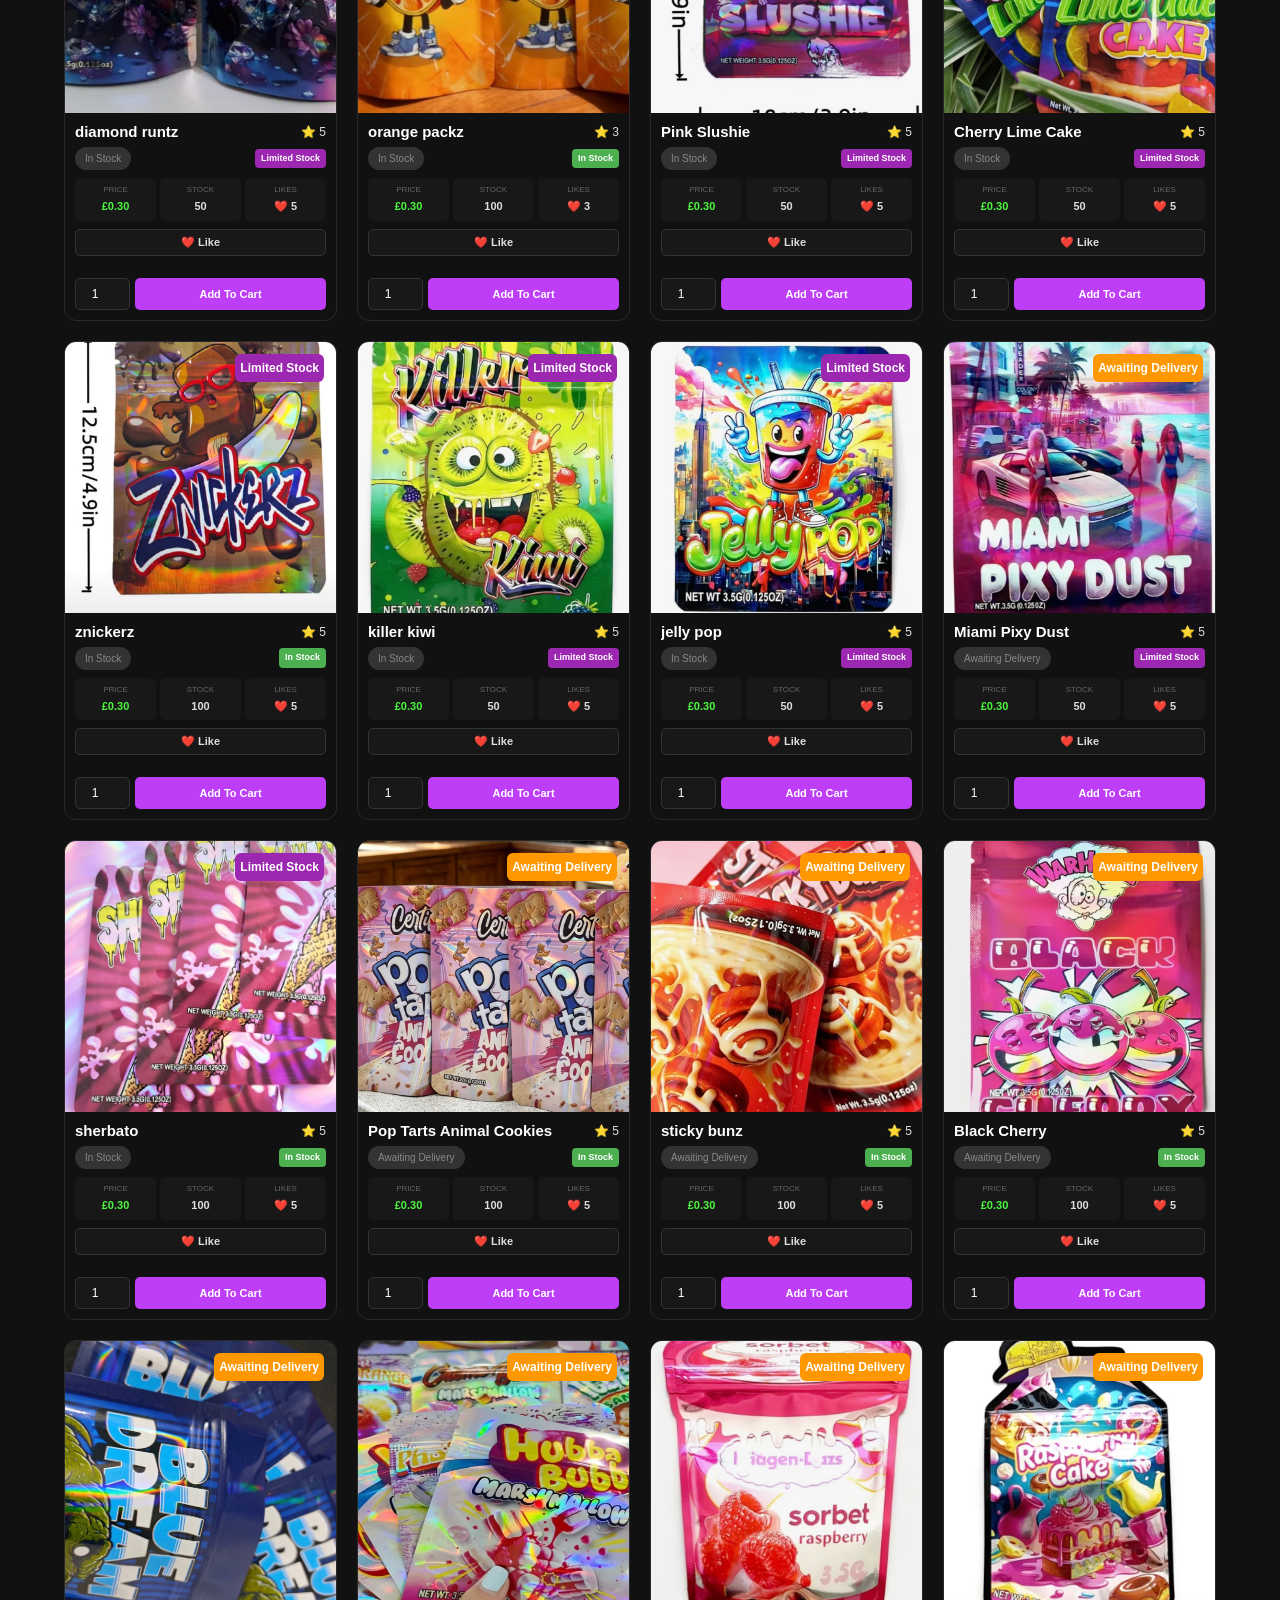
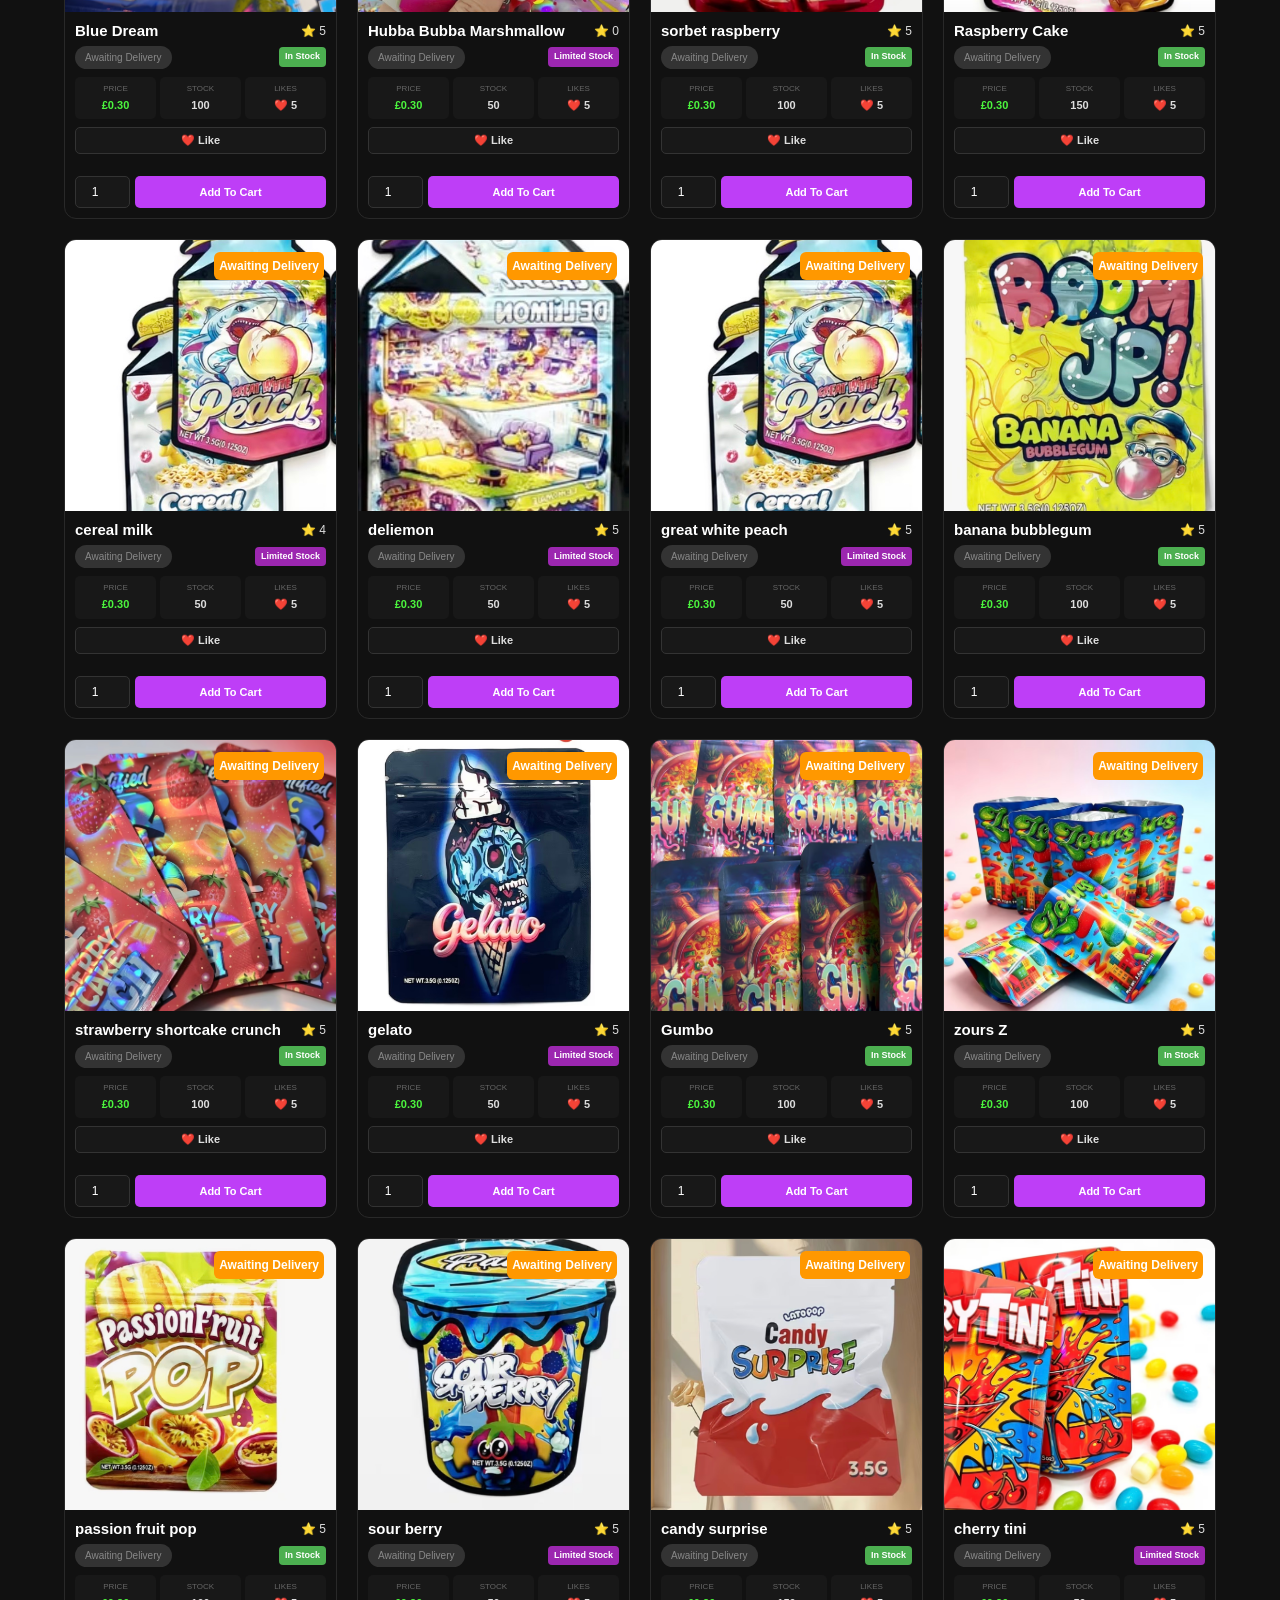
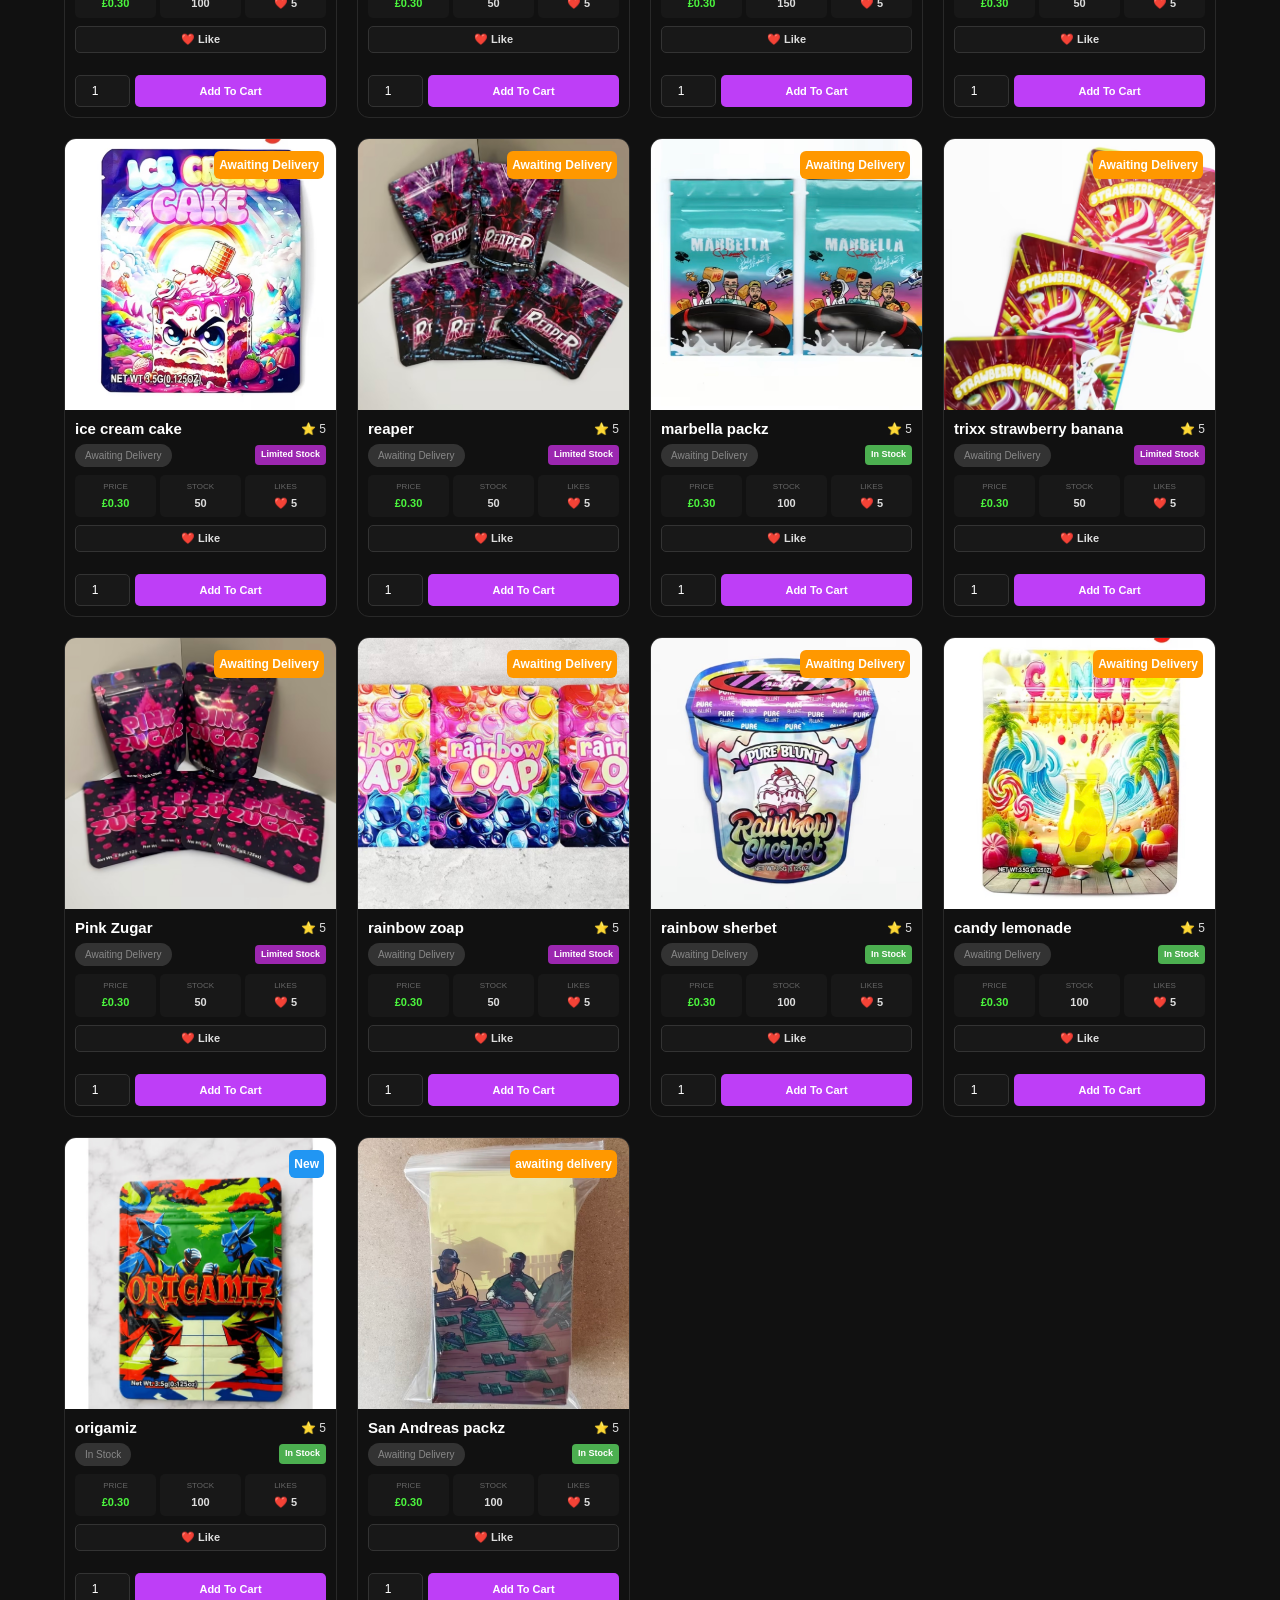
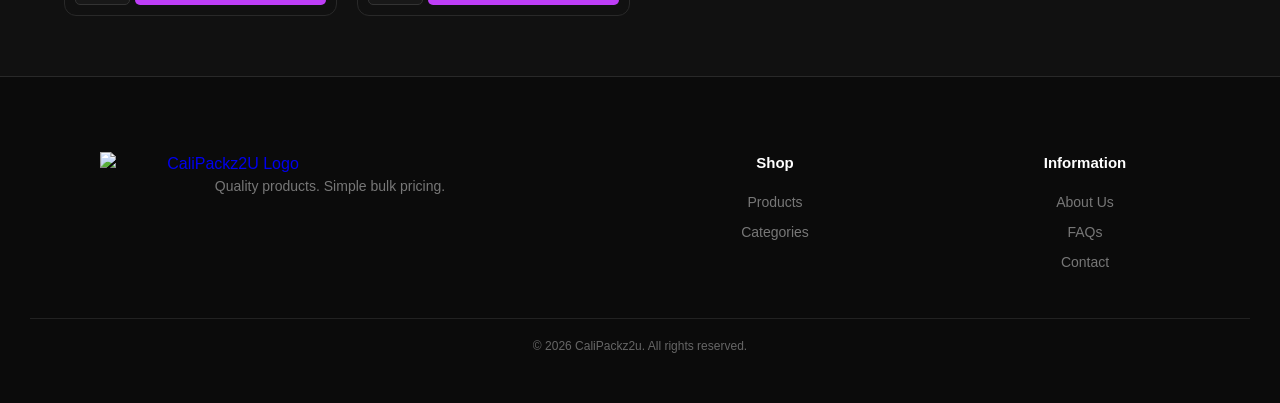
==== commit c7045b6e: "v5" ====
--- a/index.html
+++ b/index.html
@@ -16,45 +16,284 @@
     <!-- =========================
          NAVBAR
     ========================== -->
-
-<header class="navbar">
-
-    <div class="logo">
-
-        <img src="./images/calipackz2u.png" alt="CaliPackz2U Logo">
-
-        <h1></h1>
-
-    </div>
-<div class="rating-grid">
-    <div class="ratingrid-item">
-    <div class="search">
-
-        <input
-            type="text"
-            id="search"
-            placeholder="Search products..."
-        >
-
-    </div>
-    </div>
-    <div class="ratingrid-item">
-<button id="cart-button" class="cart-button">
-    🛒
-    
-    <span id="cart-count">0</span>
-</button>
-</div>
-   
-
-</header>
+<!-- =======================================
+     NAVBAR
+======================================= -->
+
+<nav class="navbar">
+
+    <div class="nav-container">
+
+        <!-- LOGO -->
+        <a href="#" class="logo">
+         <img src="./images/calipackz2u-t.png" alt="CaliPackz2U Logo">
+        </a>
+
+
+        <!-- SEARCH -->
+        <div class="nav-search">
+
+            <input
+                type="text"
+                id="search"
+                placeholder="Search products..."
+            >
+
+            <span>🔍</span>
+
+        </div>
+
+
+        <!-- NAV ACTIONS -->
+        <div class="nav-actions">
+
+            <!-- VIEW SWITCHER -->
+          
+
+
+            <!-- CART -->
+            <button
+                id="cart-button"
+                class="cart-button">
+
+                🛒
+
+                <span id="cart-count">
+                    0
+                </span>
+
+            </button>
+
+        </div>
+
+    </div>
+
+</nav>
+<!-- =======================================
+     PROMO CAROUSEL
+     ======================================= -->
+
+<section class="promo-carousel">
+
+    <div class="promo-slides">
+
+        <div class="promo-slide active">
+            <img
+                src="images/promo1.png"
+                alt="CaliPackz2U promotion"
+            >
+
+            <div class="promo-content">
+                <h2></h2>
+                <p>Quality products. Bulk prices.</p>
+
+                <button onclick="scrollToProducts()">
+                    Shop Now
+                </button>
+            </div>
+        </div>
+
+
+        <div class="promo-slide">
+            <img
+                src="images/promo2.png"
+                alt="Bulk pricing"
+            >
+
+            <div class="promo-content">
+                <h2>BULK PRICING</h2>
+                <p>Every 100 products = £25.00</p>
+
+                <button onclick="scrollToProducts()">
+                    Shop Now
+                </button>
+            </div>
+        </div>
+
+
+        <div class="promo-slide">
+            <img
+                src="images/promo3.png"
+                alt="CaliPackz2U products"
+            >
+
+            <div class="promo-content">
+                <h2>SHOP NOW</h2>
+                <p>Browse our latest products.</p>
+
+                <button onclick="scrollToProducts()">
+                    View Products
+                </button>
+            </div>
+        </div>
+
+    </div>
+
+
+    <!-- Previous / Next -->
+
+    <button
+        class="promo-arrow promo-prev"
+        onclick="changePromoSlide(-1)">
+        ‹
+    </button>
+
+    <button
+        class="promo-arrow promo-next"
+        onclick="changePromoSlide(1)">
+        ›
+    </button>
+
+
+    <!-- Dots -->
+
+    <div class="promo-dots">
+
+        <button
+            class="promo-dot active"
+            onclick="showPromoSlide(0)">
+        </button>
+
+        <button
+            class="promo-dot"
+            onclick="showPromoSlide(1)">
+        </button>
+
+        <button
+            class="promo-dot"
+            onclick="showPromoSlide(2)">
+        </button>
+
+    </div>
+<!-- =======================================
+     BULK PRICING
+======================================= -->
+
+<section class="bulk-pricing">
+    
+    <div class="bulk-header">
+        
+        <span class="bulk-icon">
+            📊
+        </span>
+        
+        <div>
+            
+            <h2>
+                Bulk Pricing
+            </h2>
+            
+            <p>
+                Mix and match products to reach your
+                quantity discount.
+            </p>
+            
+        </div>
+        
+    </div>
+    
+    
+    <div class="bulk-table">
+        
+        <div class="bulk-row bulk-heading">
+            
+            <span>
+                Quantity
+            </span>
+            
+            <span>
+                Price
+            </span>
+            
+        </div>
+        
+        
+        <div class="bulk-row">
+            
+            <span>
+                1 – 49
+            </span>
+            
+            <strong>
+                £0.30 each
+            </strong>
+            
+        </div>
+        
+        
+        <div class="bulk-row">
+            
+            <span>
+                50 – 99
+            </span>
+            
+            <strong>
+                £0.30 each
+            </strong>
+            
+        </div>
+        
+        
+        <div class="bulk-row highlight">
+            
+            <span>
+                100
+            </span>
+            
+            <strong>
+                £25.00
+            </strong>
+            
+        </div>
+        
+        
+        <div class="bulk-row highlight">
+            
+            <span>
+                200
+            </span>
+            
+            <strong>
+                £50.00
+            </strong>
+            
+        </div>
+        
+        
+        <div class="bulk-row highlight">
+            
+            <span>
+                300
+            </span>
+            
+            <strong>
+                £75.00
+            </strong>
+            
+        </div>
+        
+        
+    </div>
+    
+    
+    <p class="bulk-note">
+        🔥 Every full 100 items = £25.00
+        <br>
+        Mix different products to reach 100.
+    </p>
+    
+</section>
+</section>
 
     <!-- =========================
          HERO
     ========================== -->
 
     <section class="hero">
-
+        
+<!-- =======================================
+     PRODUCT CONTROLS
+======================================= -->
 <div class="product-filters">
 
     <button
@@ -81,6 +320,43 @@
         Awaiting Delivery
     </button>
 
+</div>
+
+
+
+    
+    <div class="sort-control">
+        
+        <label for="sort-products">
+            Sort
+        </label>
+        
+        <select id="sort-products">
+        
+            <option value="featured">
+                Featured
+            </option>
+            
+            <option value="price-low">
+                Price: Low → High
+            </option>
+            
+            <option value="price-high">
+                Price: High → Low
+            </option>
+            
+            <option value="likes">
+                Most Liked
+            </option>
+            
+            <option value="name">
+                A → Z
+            </option>
+            
+        </select>
+        
+    </div>
+    
 </div>
  <div class="view-switcher">
     <button
@@ -131,7 +407,7 @@
     </div>
 
     <div class="cart-footer">
-
+<div id="bulk-message"></div>
         <div class="cart-total-row">
 
             <span>Total</span>
@@ -185,15 +461,73 @@
          FOOTER
     ========================== -->
 
-    <footer>
-
+    <!-- =======================================
+     FOOTER
+======================================= -->
+
+<footer class="site-footer">
+    
+    <div class="footer-container">
+        
+        <div class="footer-brand">
+            
+        <a href="#" class="footer-logo">
+    <img src="./images/calipackz2u-t.png" alt="CaliPackz2U Logo">
+</a>
+      
+            
+            <p>
+                Quality products. Simple bulk pricing.
+            </p>
+            
+        </div>
+        
+        
+        <div class="footer-column">
+            
+            <h3>Shop</h3>
+            
+            <a href="#products">
+                Products
+            </a>
+            
+            <a href="#products">
+                Categories
+            </a>
+            
+        </div>
+        
+        
+        <div class="footer-column">
+            
+            <h3>Information</h3>
+            
+            <a href="#">
+                About Us
+            </a>
+            
+            <a href="#">
+                FAQs
+            </a>
+            
+            <a href="#">
+                Contact
+            </a>
+            
+        </div>
+        
+    </div>
+    
+    
+    <div class="footer-bottom">
+        
         <p>
-
-            © 2026 CaliPackz2u
-
+            © 2026 CaliPackz2u. All rights reserved.
         </p>
-
-    </footer>
+        
+    </div>
+    
+</footer>
 
     <script src="script.js"></script>
 
--- a/style.css
+++ b/style.css
@@ -36,96 +36,445 @@
    NAVBAR
 =========================================== */
 
+/* =======================================
+   NAVBAR
+======================================= */
+
 .navbar {
-    
-    display: flex;
-    justify-content: space-between;
+    position: sticky;
+    top: 0;
+    
+    z-index: 900;
+    
+    width: 100%;
+    
+    background: rgba(10, 10, 10, 0.95);
+    
+    border-bottom: 1px solid #292929;
+    
+    backdrop-filter: blur(10px);
+}
+
+
+.nav-container {
+    max-width: 1200px;
+    
+    margin: auto;
+    
+    padding: 12px 20px;
+    
+    display: flex;
+    
     align-items: center;
-    gap: 25px;
-    background: black;
-    padding: 10px;
-}
+    
+    gap: 5px;
+}
+
+
+/* LOGO */
 
 .logo {
-    
-    display: flex;
- 
+    /*display: flex;*/
     align-items: center;
     
-    gap: 15px;
-    
+    text-decoration: none;
+    
+    flex-shrink: 20;
 }
 
 .logo img {
-    
-    width:400px;
-    
-    height:auto;
-    
+    width: 250px;
+    height: 85px;
+    margin-left: -50px;
     object-fit: contain;
     
-}
-
-.search {
-    
+    display: block;
+}
+
+
+/* SEARCH */
+
+.nav-search {
     flex: 1;
     
-    display: flex;
-    
-    justify-content: center;
-    
-}
-
-.search input {
-    
+    position: relative;
+    
+    max-width: 500px;
+    
+    margin: auto;
+}
+
+.nav-search input {
     width: 100%;
     
+    box-sizing: border-box;
+    
+    padding: 11px 40px 11px 15px;
+    
+    border: 1px solid #333;
+    
+    border-radius: 8px;
+    
+    background: #181818;
+    
+    color: white;
+    
+    outline: none;
+}
+
+.nav-search input:focus {
+    border-color: #ff6a00;
+}
+
+.nav-search span {
+    position: absolute;
+    
+    right: 13px;
+    
+    top: 50%;
+    
+    transform: translateY(-50%);
+    
+    opacity: 0.6;
+}
+
+
+/* NAV ACTIONS */
+
+.nav-actions {
+    display: flex;
+    
+    align-items: center;
+    
+    gap: 8px;
+    
+    flex-shrink: 0;
+}
+
+
+/* VIEW BUTTONS */
+
+.view-switcher {
+    display: flex;
+    
+    background: #181818;
+    
+    border: 1px solid #333;
+    
+    border-radius: 8px;
+    
+    overflow: hidden;
+}
+
+.view-btn {
+    width: 38px;
+    height: 38px;
+    
+    border: none;
+    
+    background: transparent;
+    
+    color: #777;
+    
+    cursor: pointer;
+}
+
+.view-btn.active {
+    background: #ff6a00;
+    
+    color: white;
+}
+
+
+/* MOBILE NAVBAR */
+
+@media (max-width: 650px) {
+    
+    .nav-container {
+        padding: 10px;
+        
+        gap: 8px;
+    }
+    
+    .logo-placeholder {
+        font-size: 15px;
+    }
+    
+    .nav-search {
+        max-width: none;
+    }
+    
+    .nav-search input {
+        padding: 9px 10px;
+        
+        font-size: 12px;
+    }
+    
+    .view-switcher {
+        display: none;
+    }
+    
+}/* =======================================
+   PROMO CAROUSEL
+   ======================================= */
+
+.promo-carousel {
+    position: relative;
+
+    width: 100%;
+    max-width: 1200px;
+
+    height: 350px;
+
+    margin: 20px auto 30px;
+
+    overflow: hidden;
+
+    border-radius: 15px;
+
+    background: #111;
+}
+
+
+/* SLIDES */
+
+.promo-slides {
+    width: 100%;
+    height: 100%;
+
+    position: relative;
+}
+
+.promo-slide {
+    position: absolute;
+
+    inset: 0;
+
+    opacity: 0;
+
+    visibility: hidden;
+
+    transition: opacity 0.5s ease;
+}
+
+.promo-slide.active {
+    opacity: 1;
+    background: #BE3EF7;
+    visibility: visible;
+}
+
+
+/* IMAGE */
+
+.promo-slide img {
+    width: 100%;
+    height: 100%;
+
+    object-fit: cover;
+
+    display: block;
+}
+
+
+/* DARK OVERLAY */
+
+.promo-slide::after {
+    content: "";
+
+    position: absolute;
+
+    inset: 0;
+
+    background:
+        linear-gradient(
+            90deg,
+            rgba(0, 0, 0, 0.75),
+            rgba(0, 0, 0, 0.15)
+        );
+}
+
+
+/* TEXT */
+
+.promo-content {
+    position: absolute;
+
+    z-index: 2;
+
+    left: 40px;
+    top: 50%;
+
+    transform: translateY(-50%);
+
     max-width: 500px;
-    
-    padding: 12px 18px;
-    
-    border-radius: 30px;
-    
-    border: 2px solid #BE3EF7;
-    
-    background: #222;
-    
+
     color: white;
-    
-    outline: none;
-    
-    font-size: 16px;
-    
-}
-
-.search input::placeholder {
-    
-    color: #999;
-    
-}
-
-.cart-button{
-    display:flex;
-    align-items:center;
-    gap:10px;
-    background:#BE3EF7;
-    color:#000;
-    padding:10px 18px;
-    border-radius:8px;
-    font-weight:bold;
-}
-
-#cart-count{
-    background:#fff;
-    color:#000;
-    width:24px;
-    height:24px;
-    border-radius:50%;
-    display:flex;
-    justify-content:center;
-    align-items:center;
-}
-
+}
+
+.promo-content h2 {
+    margin: 0 0 10px;
+
+    font-size: 40px;
+
+    font-weight: 800;
+}
+
+.promo-content p {
+    margin: 0 0 20px;
+
+    font-size: 17px;
+
+    color: #ddd;
+}
+
+.promo-content button {
+    padding: 12px 20px;
+
+    border: none;
+
+    border-radius: 8px;
+
+    background: #BE3EF7;
+
+    color: white;
+
+    font-weight: bold;
+
+    cursor: pointer;
+}
+
+.promo-content button:hover {
+    background: #BE3EF7;
+}
+
+
+/* =======================================
+   ARROWS
+   ======================================= */
+
+.promo-arrow {
+    position: absolute;
+
+    z-index: 3;
+
+    top: 50%;
+
+    transform: translateY(-50%);
+
+    width: 40px;
+    height: 40px;
+
+    border: none;
+
+    border-radius: 50%;
+
+    background: rgba(0, 0, 0, 0.6);
+
+    color: white;
+
+    font-size: 28px;
+
+    cursor: pointer;
+}
+
+.promo-prev {
+    left: 15px;
+}
+
+.promo-next {
+    right: 15px;
+}
+
+.promo-arrow:hover {
+    background: #BE3EF7;
+}
+
+
+/* =======================================
+   DOTS
+   ======================================= */
+
+.promo-dots {
+    position: absolute;
+
+    z-index: 4;
+
+    bottom: 15px;
+
+    left: 50%;
+
+    transform: translateX(-50%);
+
+    display: flex;
+
+    gap: 7px;
+}
+
+.promo-dot {
+    width: 8px;
+    height: 8px;
+
+    padding: 0;
+
+    border: none;
+
+    border-radius: 50%;
+
+    background: rgba(255, 255, 255, 0.5);
+
+    cursor: pointer;
+}
+
+.promo-dot.active {
+    background: #BE3EF7;
+
+    transform: scale(1.3);
+}
+
+
+/* =======================================
+   MOBILE
+   ======================================= */
+
+@media (max-width: 600px) {
+
+    .promo-carousel {
+        height: 230px;
+
+        border-radius: 10px;
+
+        margin-top: 15px;
+    }
+
+    .promo-content {
+        left: 20px;
+
+        right: 20px;
+    }
+
+    .promo-content h2 {
+        font-size: 25px;
+    }
+
+    .promo-content p {
+        font-size: 13px;
+
+        margin-bottom: 12px;
+    }
+
+    .promo-content button {
+        padding: 9px 15px;
+
+        font-size: 13px;
+    }
+
+    .promo-arrow {
+        width: 32px;
+        height: 32px;
+
+        font-size: 22px;
+    }
+}
 /* ===========================================
    HERO
 =========================================== */
@@ -167,49 +516,6 @@
     gap:25px;
 }
 
-/* ===========================================
-   PRODUCT CARD
-=========================================== */
-
-.product-card{
-    position:relative;
-    background:#1d1d1d;
-    border-radius:12px;
-    overflow:hidden;
-    border:1px solid #333;
-    transition:.3s;
-}
-
-.product-card:hover{
-    transform:translateY(-6px);
-    border-color:#BE3EF7;
-}
-
-.product-card img{
-    width:100%;
-    height:240px;
-    object-fit:cover;
-}
-
-.product-info{
-    padding:20px;
-}
-
-.product-info h3{
-    margin-bottom:10px;
-}
-
-.price{
-    color:#BE3EF7;
-    font-size:22px;
-    font-weight:bold;
-    margin:10px 0;
-}
-
-.stock{
-    color:#4CAF50;
-    margin-bottom:10px;
-}
 
 /* =======================================
    PRODUCT FILTERS
@@ -1083,3 +1389,789 @@
     
 }
  
+/* =======================================
+   PRODUCT CARDS v5
+======================================= */
+/* =======================================
+   PRODUCT CARD
+======================================= */
+
+.product-card {
+    position: relative;
+
+    overflow: hidden;
+
+    background: #111;
+
+    border: 1px solid #292929;
+
+    border-radius: 12px;
+
+    transition:
+        transform 0.2s ease,
+        border-color 0.2s ease;
+}
+
+.product-card:hover {
+    transform: translateY(-3px);
+
+    border-color: #BE3EF7;
+}
+
+
+/* =======================================
+   PRODUCT IMAGE
+======================================= */
+
+.product-image-wrapper {
+    width: 100%;
+
+    aspect-ratio: 1 / 1;
+
+    overflow: hidden;
+
+    background: #181818;
+}
+
+.product-image-wrapper img {
+    width: 100%;
+    height: 100%;
+
+    object-fit: cover;
+
+    display: block;
+
+    transition: transform 0.3s ease;
+}
+
+.product-card:hover
+.product-image-wrapper img {
+    transform: scale(1.04);
+}
+
+
+/* =======================================
+   PRODUCT INFO
+======================================= */
+
+.product-info {
+    padding: 10px;
+}
+
+
+/* NAME + RATING */
+
+.product-title-row {
+    display: flex;
+
+    align-items: center;
+
+    justify-content: space-between;
+
+    gap: 8px;
+
+    margin-bottom: 6px;
+}
+
+.product-title-row h3 {
+    margin: 0;
+
+    font-size: 15px;
+
+    line-height: 1.2;
+
+    white-space: nowrap;
+
+    overflow: hidden;
+
+    text-overflow: ellipsis;
+}
+
+.product-title-row .rating {
+    flex-shrink: 0;
+
+    margin: 0;
+
+    font-size: 12px;
+
+    color: #ddd;
+}
+
+
+/* =======================================
+   CATEGORY + STOCK STATUS
+======================================= */
+
+.product-meta {
+    display: flex;
+
+    align-items: center;
+
+    justify-content: space-between;
+
+    gap: 5px;
+
+    margin-bottom: 8px;
+}
+
+.category {
+    margin: 0;
+
+    color: #888;
+
+    font-size: 10px;
+
+    text-transform: capitalize;
+
+    white-space: nowrap;
+
+    overflow: hidden;
+
+    text-overflow: ellipsis;
+}
+
+.stock-status {
+    flex-shrink: 0;
+
+    padding: 3px 6px;
+
+    border-radius: 4px;
+
+    font-size: 9px;
+
+    font-weight: 700;
+
+    white-space: nowrap;
+}
+
+
+/* =======================================
+   PRODUCT STATS
+======================================= */
+
+.product-stats {
+    display: grid;
+
+    grid-template-columns:
+        repeat(3, 1fr);
+
+    gap: 4px;
+
+    margin-bottom: 8px;
+}
+
+.stat {
+    padding: 6px 3px;
+
+    text-align: center;
+
+    background: #181818;
+
+    border-radius: 5px;
+}
+
+.stat-label {
+    display: block;
+
+    margin-bottom: 2px;
+
+    color: #666;
+
+    font-size: 8px;
+
+    text-transform: uppercase;
+}
+
+.stat strong {
+    display: block;
+
+    color: #ddd;
+
+    font-size: 11px;
+}
+
+.stat .price {
+    color: #4CF73E;
+
+    font-size: 11px;
+}
+
+
+/* =======================================
+   LIKE BUTTON
+======================================= */
+
+.like-button {
+    width: 100%;
+
+    padding: 6px;
+
+    margin-bottom: 7px;
+
+    border: 1px solid #333;
+
+    border-radius: 5px;
+
+    background: #181818;
+
+    color: #ddd;
+
+    font-size: 11px;
+
+    cursor: pointer;
+
+    transition: 0.2s ease;
+}
+
+.like-button:hover {
+    border-color: #BE3EF7;
+
+    color: #BE3EF7;
+}
+
+
+/* =======================================
+   QUANTITY + CART
+======================================= */
+
+.buy-section {
+    display: flex;
+
+    gap: 5px;
+
+    width: 100%;
+}
+
+.quantity-box {
+    width: 55px;
+
+    flex-shrink: 0;
+}
+
+.quantity-box input {
+    width: 100%;
+
+    box-sizing: border-box;
+
+    padding: 8px 3px;
+
+    border: 1px solid #333;
+
+    border-radius: 5px;
+
+    background: #181818;
+
+    color: white;
+
+    text-align: center;
+
+    font-size: 12px;
+}
+
+.add-cart-button {
+    flex: 1;
+
+    min-width: 0;
+
+    padding: 8px 5px;
+
+    border: none;
+
+    border-radius: 5px;
+
+    background: #BE3EF7;
+
+    color: white;
+
+    font-size: 11px;
+
+    font-weight: 700;
+
+    cursor: pointer;
+}
+
+.add-cart-button:hover {
+    background: #BE3EF7;
+}
+
+.add-cart-button:disabled {
+    background: #333;
+
+    color: #777;
+
+    cursor: not-allowed;
+}
+/* =======================================
+   BULK DEAL
+======================================= */
+
+.bulk-message {
+    margin-bottom: 15px;
+    
+    padding: 12px;
+    
+    background: #181818;
+    
+    border: 1px solid #333;
+    
+    border-radius: 8px;
+    
+    color: #ddd;
+    
+    font-size: 13px;
+    
+    text-align: center;
+}
+
+.bulk-message.success {
+    border-color: #4EDA2B;
+    
+    color: #4EDA2B;
+}
+
+.bulk-progress {
+    height: 6px;
+    
+    margin: 8px 0;
+    
+    background: #333;
+    
+    border-radius: 10px;
+    
+    overflow: hidden;
+}
+
+.bulk-progress-bar {
+    height: 100%;
+    
+    background: #3EF766;
+    
+    transition: width 0.3s ease;
+}
+
+.bulk-message small {
+    color: #777;
+}
+/* =======================================
+   FOOTER
+======================================= */
+
+.site-footer {
+    margin-top: 60px;
+    
+    background: #0b0b0b;
+    
+    border-top: 1px solid #292929;
+}
+
+
+.footer-container {
+    max-width: 1200px;
+    
+    margin: auto;
+    
+    padding: 45px 20px;
+    
+    display: grid;
+    
+    grid-template-columns:
+        2fr 1fr 1fr;
+    
+    gap: 40px;
+}
+
+.footer-logo {
+    display: flex;
+    align-items: center;
+    
+    text-decoration: none;
+    
+    flex-shrink: 5;
+}
+
+.footer-logo img {
+    width: 250px;
+    height: auto;
+    margin-left: 40px;
+    object-fit: contain;
+    display: center;
+}
+
+.footer-brand h2 {
+    margin: 0 0 10px;
+    
+    color: white;
+}
+
+.footer-brand h2 span {
+    color: #BE3EF7;
+}
+
+.footer-brand p {
+    color: #777;
+    
+    font-size: 14px;
+}
+
+
+.footer-column {
+    display: flex;
+    
+    flex-direction: column;
+    
+    gap: 9px;
+}
+
+.footer-column h3 {
+    margin: 0 0 8px;
+    
+    color: white;
+    
+    font-size: 15px;
+}
+
+.footer-column a {
+    color: #777;
+    
+    text-decoration: none;
+    
+    font-size: 14px;
+}
+
+.footer-column a:hover {
+    color: #BE3EF7;
+}
+
+
+.footer-bottom {
+    border-top: 1px solid #222;
+    
+    padding: 18px 20px;
+    
+    text-align: center;
+    
+    color: #666;
+    
+    font-size: 12px;
+}
+
+
+/* MOBILE */
+
+@media (max-width: 600px) {
+    
+    .footer-container {
+        grid-template-columns: 1fr 1fr;
+        
+        gap: 25px;
+    }
+    
+    .footer-brand {
+        grid-column: 1 / -1;
+    }
+    
+}
+/* =======================================
+   PRODUCT CONTROLS
+======================================= */
+
+.product-controls {
+    
+    max-width: 1200px;
+    
+    margin: 20px auto;
+    
+    display: flex;
+    
+    justify-content: flex-end;
+    
+    align-items: end;
+    
+    gap: 12px;
+}
+
+.filter-control,
+.sort-control {
+    
+    display: flex;
+    
+    flex-direction: column;
+    
+    gap: 5px;
+}
+
+.product-controls label {
+    
+    color: #888;
+    
+    font-size: 12px;
+}
+
+.product-controls select {
+    
+    min-width: 100px;
+    
+    padding: 10px 12px;
+    
+    border: 1px solid #333;
+    
+    border-radius: 7px;
+    
+    background: #181818;
+    
+    color: white;
+    
+    outline: none;
+    
+    cursor: pointer;
+}
+
+.product-controls select:focus {
+    
+    border-color: #ff6a00;
+}
+
+
+/* =======================================
+   BULK PRICING
+======================================= */
+
+.bulk-pricing {
+    
+    max-width: 900px;
+    
+    margin: 35px auto;
+    
+    padding: 25px;
+    
+    background: #111;
+    
+    border: 1px solid #292929;
+    
+    border-radius: 14px;
+}
+
+
+.bulk-header {
+    
+    display: flex;
+    
+    align-items: center;
+    
+    gap: 15px;
+    
+    margin-bottom: 20px;
+}
+
+.bulk-icon {
+    
+    width: 45px;
+    
+    height: 45px;
+    
+    display: flex;
+    
+    align-items: center;
+    
+    justify-content: center;
+    
+    border-radius: 10px;
+    
+    background: #ff6a00;
+    
+    font-size: 22px;
+}
+
+
+.bulk-header h2 {
+    
+    margin: 0;
+    
+    color: white;
+    
+    font-size: 22px;
+}
+
+.bulk-header p {
+    
+    margin: 4px 0 0;
+    
+    color: #777;
+    
+    font-size: 13px;
+}
+
+
+/* TABLE */
+
+.bulk-table {
+    
+    width: 100%;
+    
+    border: 1px solid #292929;
+    
+    border-radius: 8px;
+    
+    overflow: hidden;
+}
+
+.bulk-row {
+    
+    display: grid;
+    
+    grid-template-columns: 1fr 1fr;
+    
+    padding: 13px 15px;
+    
+    border-bottom: 1px solid #292929;
+    
+    color: #bbb;
+}
+
+.bulk-row:last-child {
+    
+    border-bottom: none;
+}
+
+.bulk-heading {
+    
+    background: #181818;
+    
+    color: white;
+    
+    font-weight: bold;
+}
+
+.bulk-row strong {
+    
+    color: white;
+    
+    text-align: right;
+}
+
+.bulk-row.highlight strong {
+    
+    color: #ff6a00;
+}
+
+.bulk-note {
+    
+    margin: 15px 0 0;
+    
+    color: #777;
+    
+    font-size: 13px;
+    
+    text-align: center;
+}
+
+
+/* MOBILE */
+
+@media (max-width: 600px) {
+    
+    .product-controls {
+        
+        justify-content: stretch;
+        
+        margin: 15px 10px;
+        
+    }
+    
+    .filter-control,
+    .sort-control {
+        
+        flex: 1;
+        
+    }
+    
+    .product-controls select {
+        
+        min-width: 0;
+        background: #000;
+        color: #fff;
+        width:250px;
+        
+        font-size: 20px;
+        
+    }
+    
+    
+    .bulk-pricing {
+        
+        margin: 25px 10px;
+        
+        padding: 18px;
+    }
+    
+    .bulk-header h2 {
+        
+        font-size: 19px;
+    }
+    
+}
+/* =======================================
+   COMPACT PRODUCT VIEW
+======================================= */
+
+#products.compact-view {
+    grid-template-columns:
+        repeat(3, 1fr);
+    
+    gap: 10px;
+}
+
+#products.compact-view .product-info {
+    padding: 7px;
+}
+
+#products.compact-view .product-title-row h3 {
+    font-size: 12px;
+}
+
+#products.compact-view .product-title-row .rating {
+    font-size: 9px;
+}
+
+#products.compact-view .product-stats {
+    gap: 3px;
+}
+
+#products.compact-view .stat {
+    padding: 5px 2px;
+}
+
+#products.compact-view .stat strong {
+    font-size: 9px;
+}
+
+#products.compact-view .like-button {
+    padding: 5px;
+    
+    font-size: 9px;
+}
+
+#products.compact-view .buy-section input {
+    padding: 6px 2px;
+}
+
+#products.compact-view .add-cart-button {
+    padding: 6px 3px;
+    
+    font-size: 9px;
+}
+@media (max-width: 600px) {
+
+    #products.compact-view {
+        grid-template-columns:
+            repeat(2, 1fr);
+
+        gap: 8px;
+    }
+
+    #products.compact-view
+    .product-image-wrapper {
+        aspect-ratio: 1 / 1;
+    }
+
+}
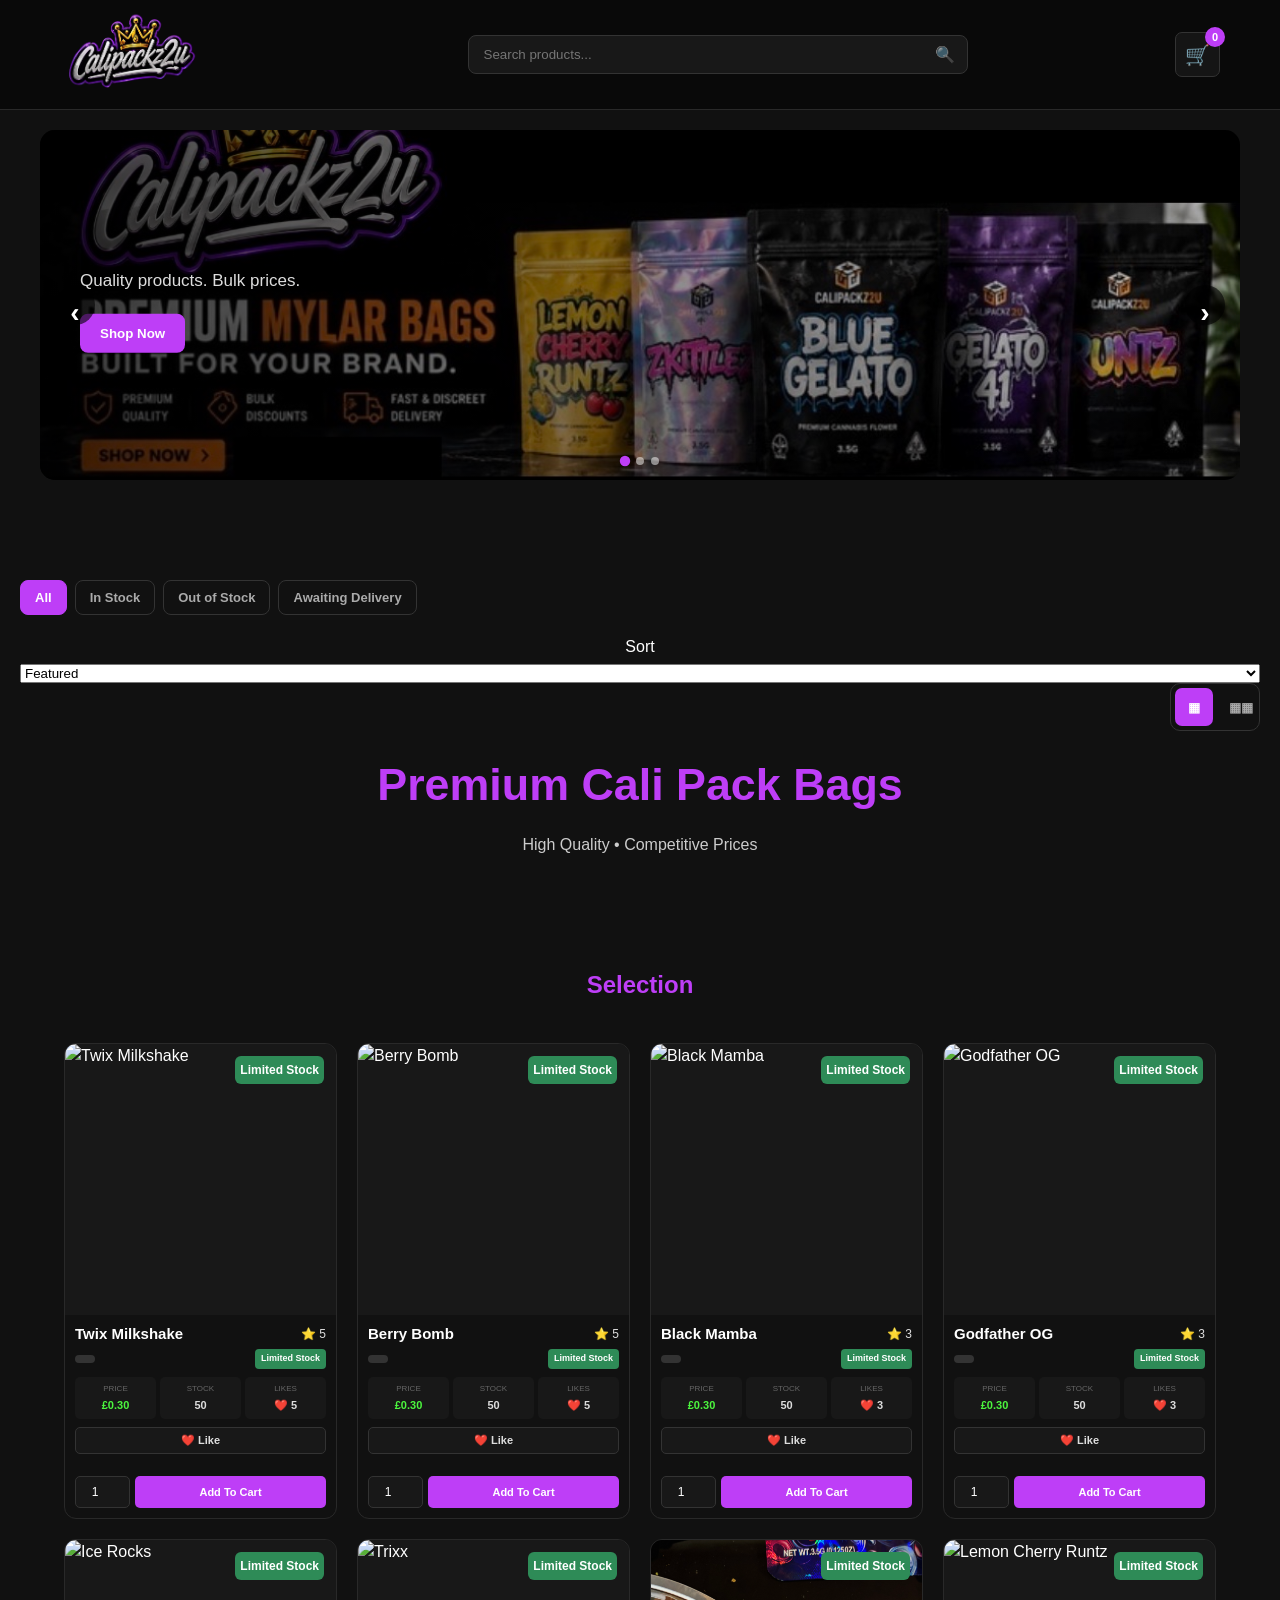
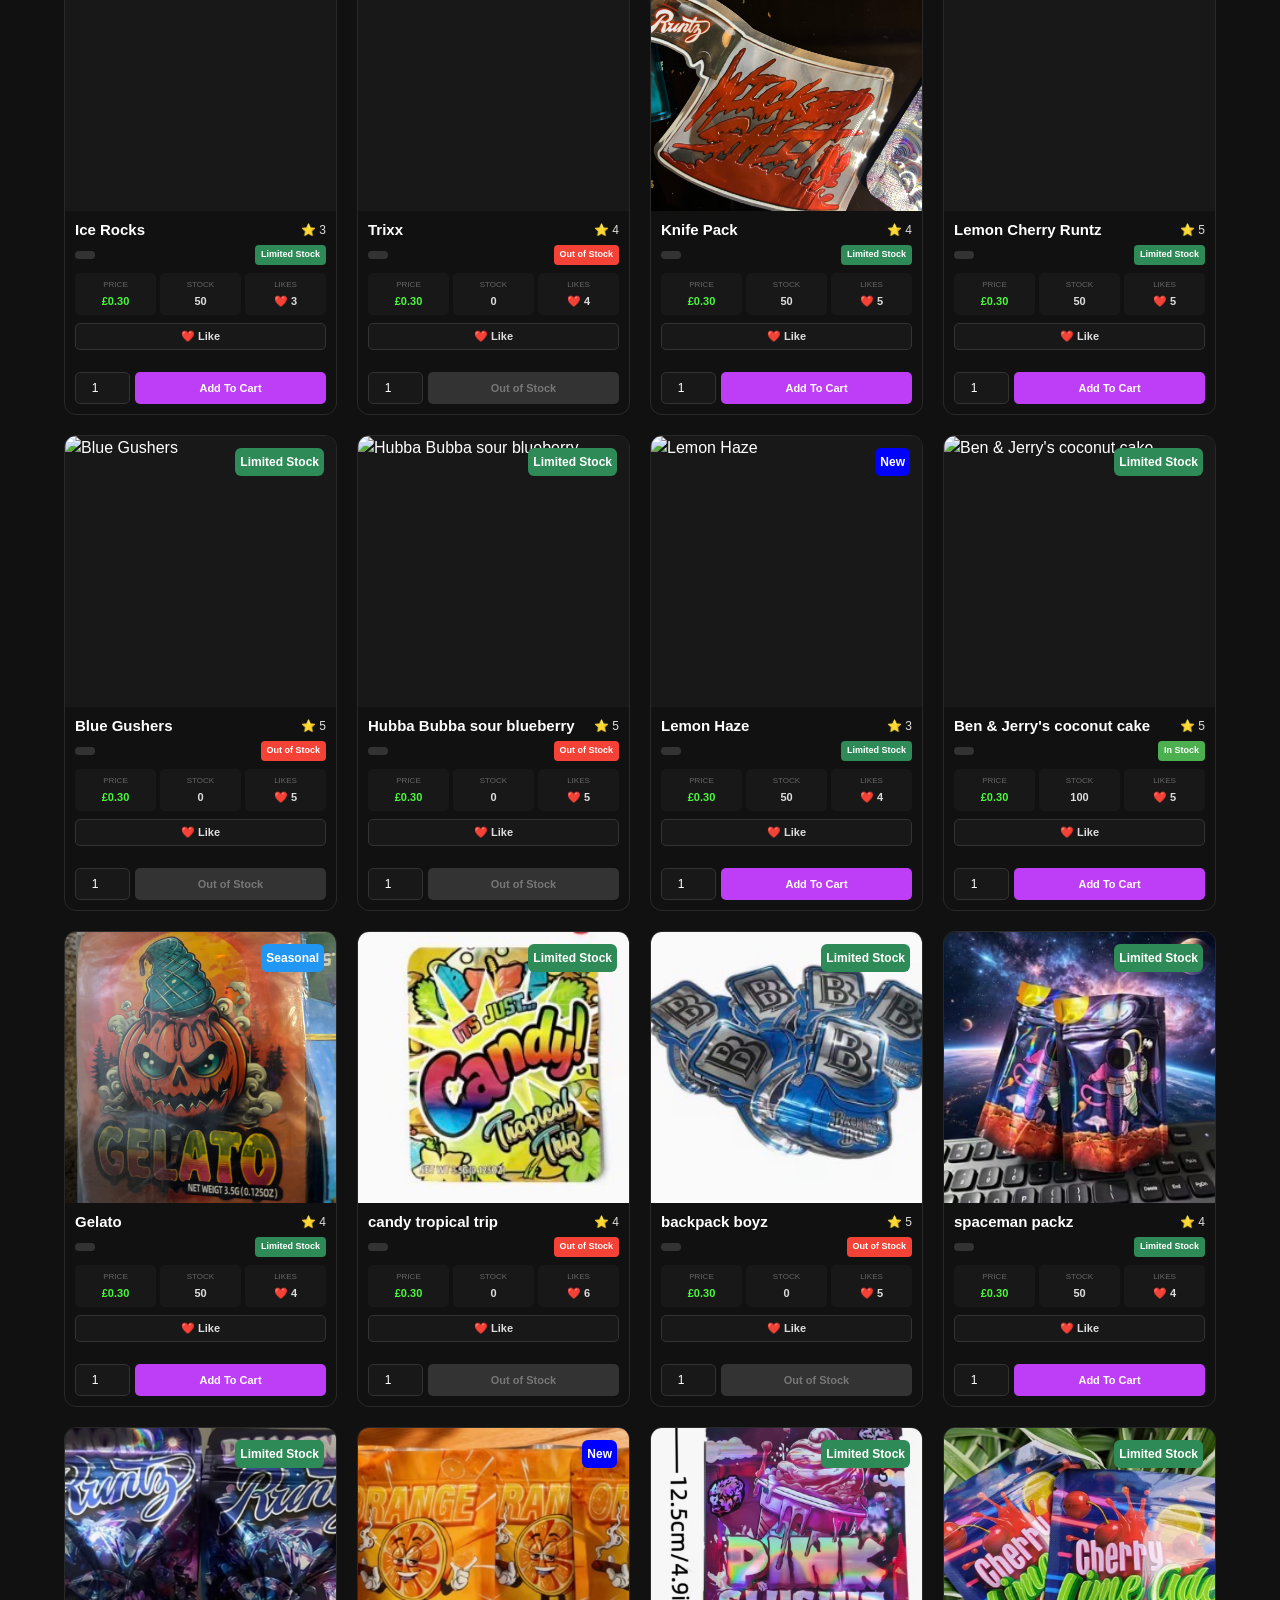
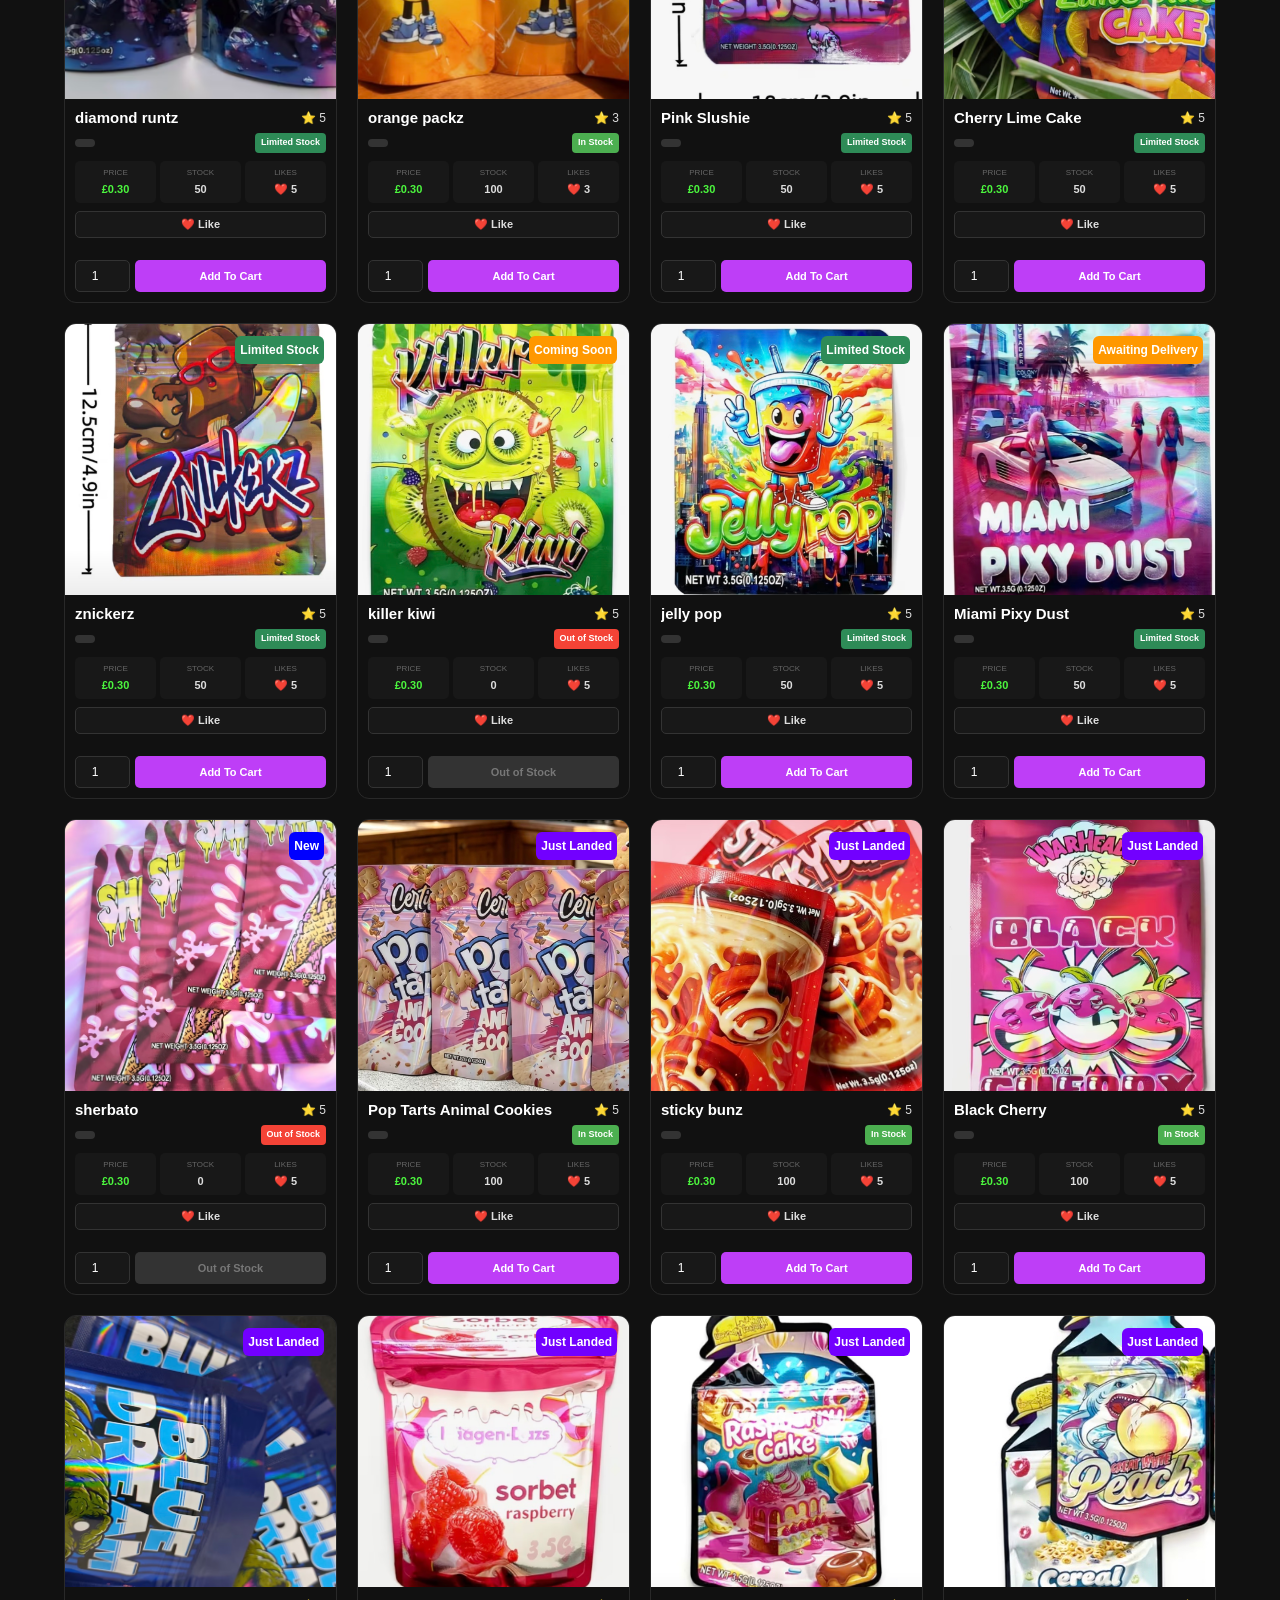
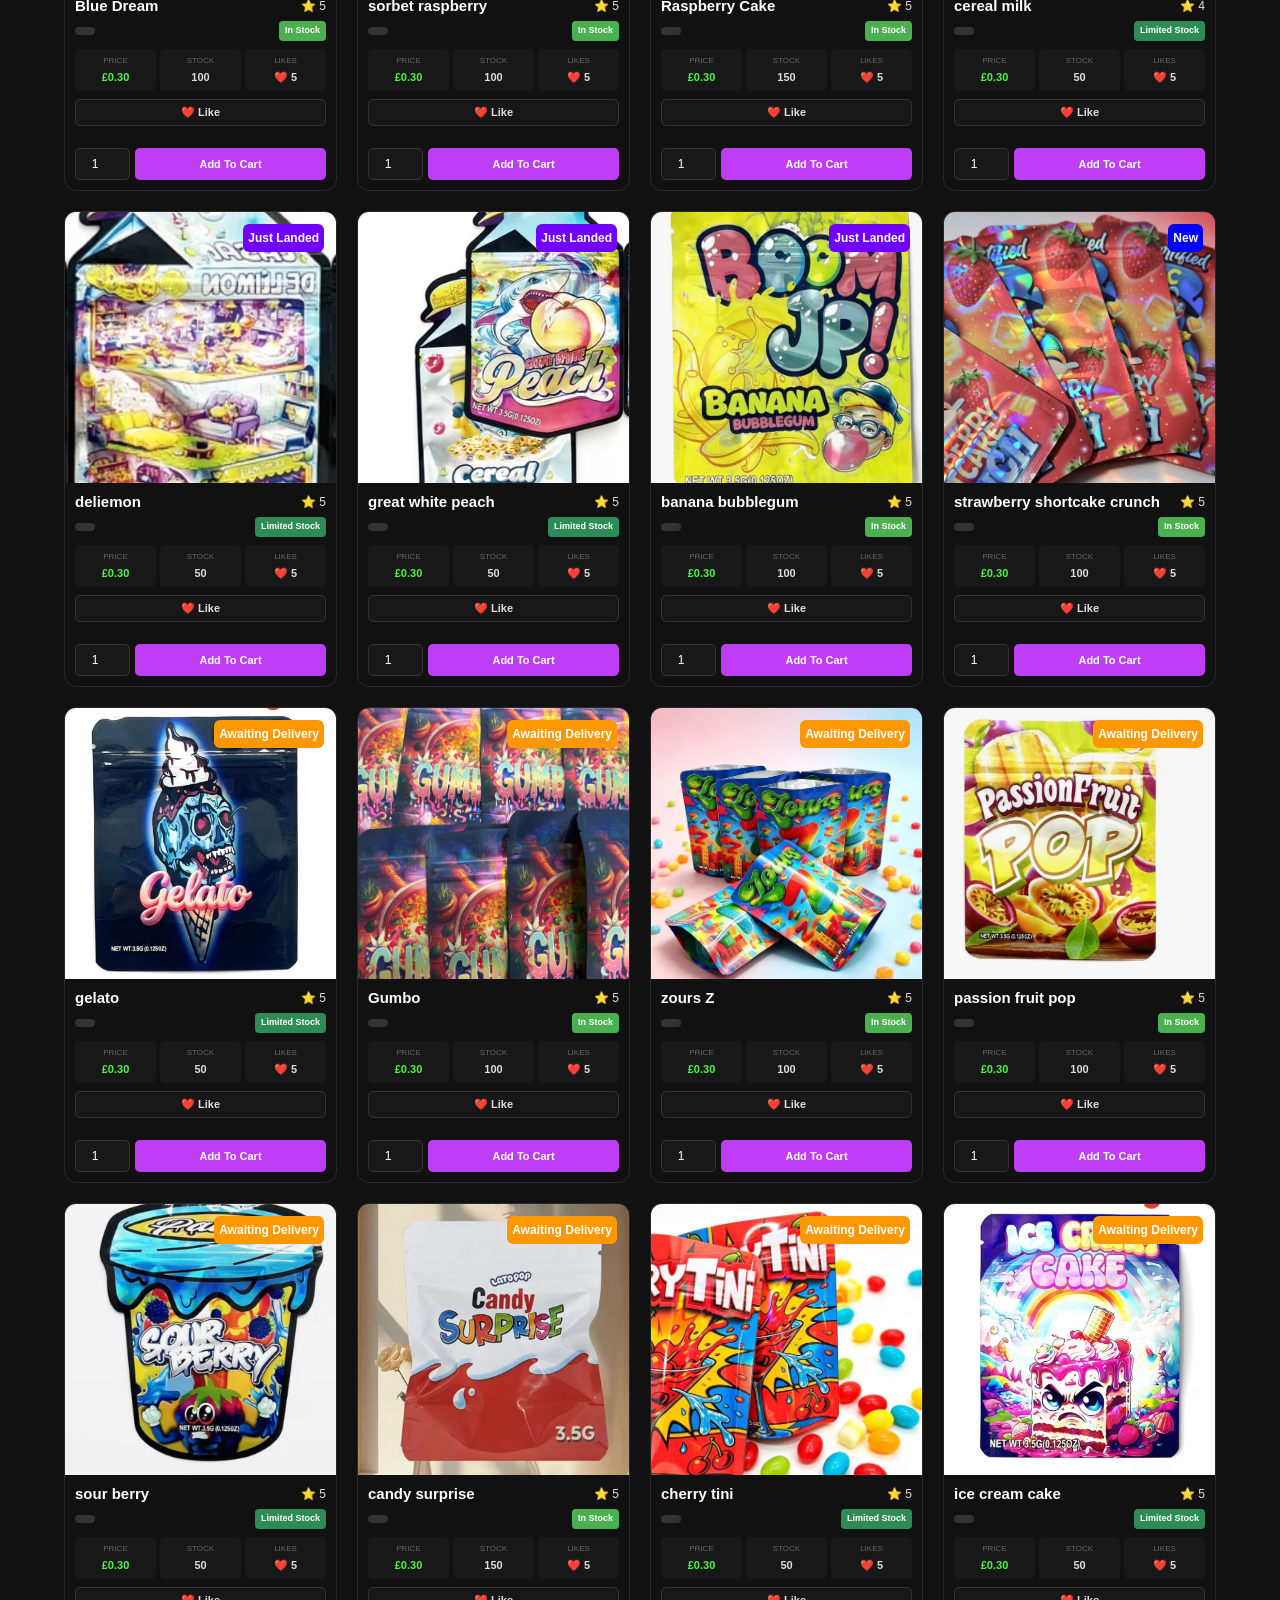
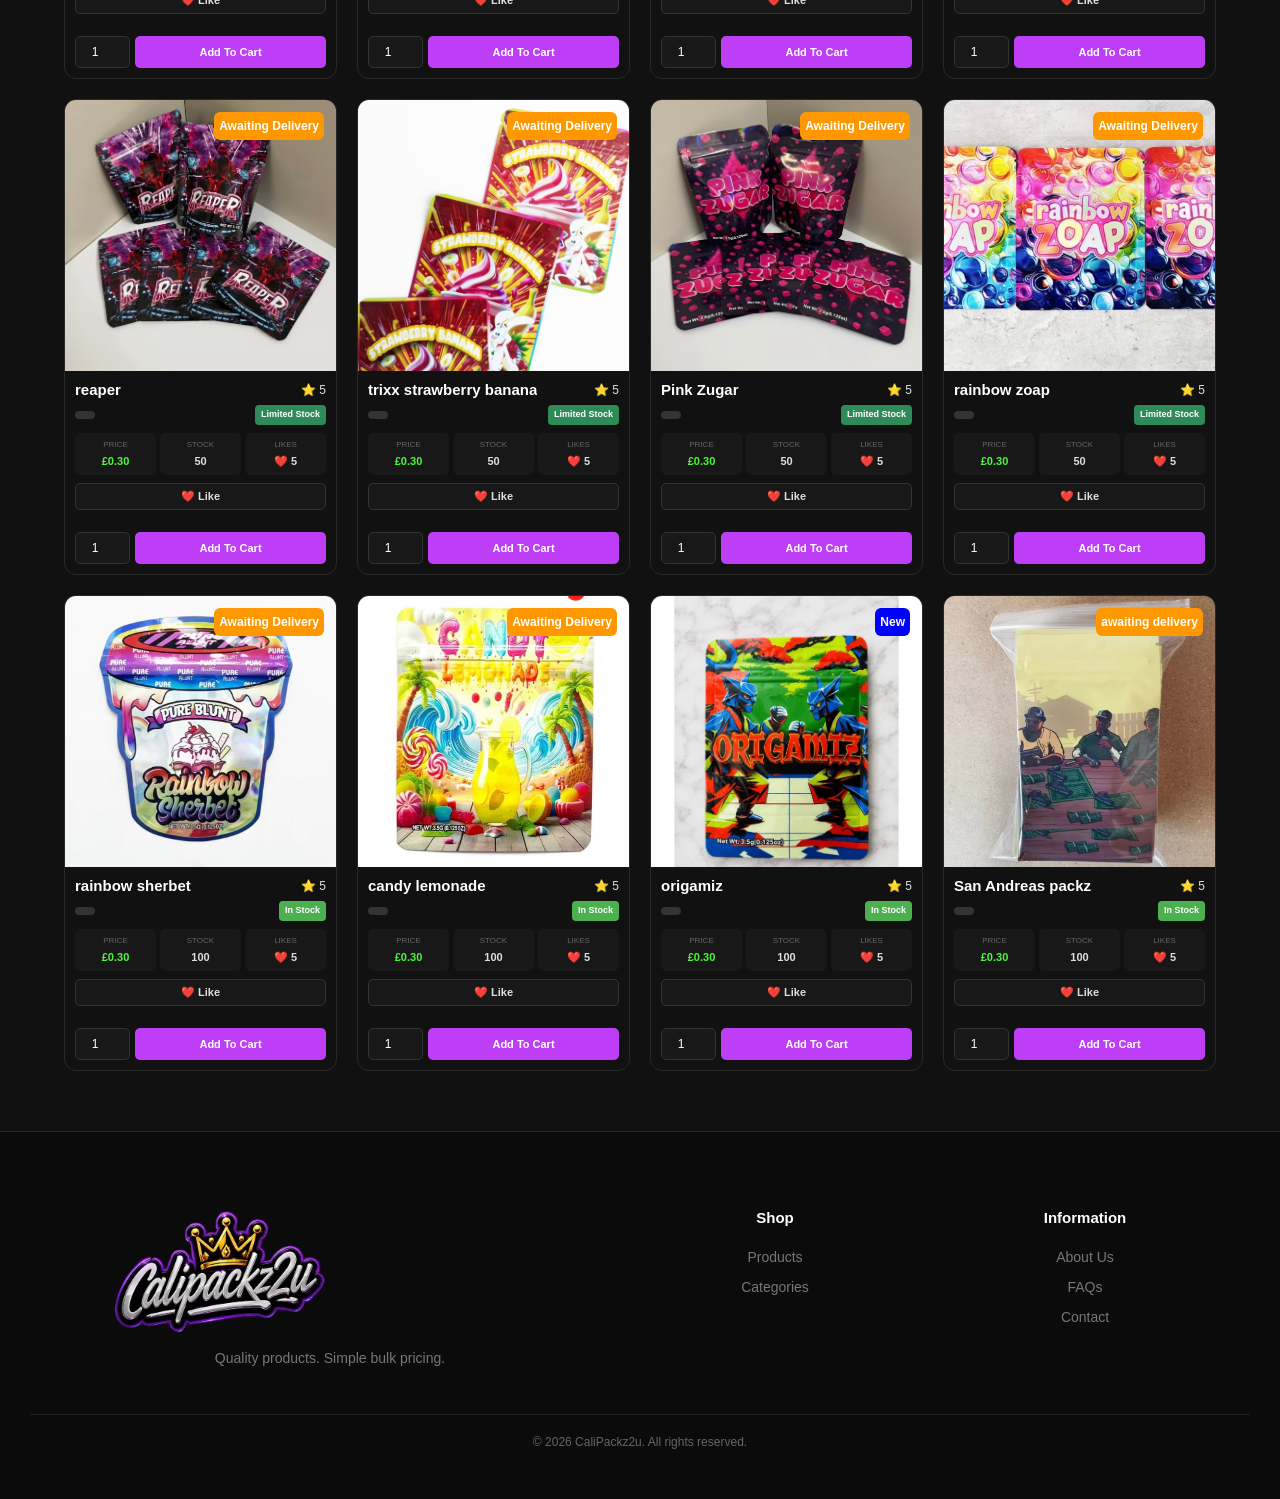
==== commit 3052291a: "v5.0.1" ====
--- a/index.html
+++ b/index.html
@@ -528,7 +528,40 @@
     </div>
     
 </footer>
-
+<!-- =======================================
+     PRODUCT IMAGE POPUP
+======================================= -->
+
+<div
+    id="image-popup"
+    class="image-popup"
+    onclick="closeImagePopup()"
+>
+
+    <div
+        class="image-popup-content"
+        onclick="event.stopPropagation()"
+    >
+
+        <button
+            class="image-popup-close"
+            onclick="closeImagePopup()">
+
+            ×
+
+        </button>
+
+        <img
+            id="popup-image"
+            src=""
+            alt=""
+        >
+
+        <h3 id="popup-name"></h3>
+
+    </div>
+
+</div>
     <script src="script.js"></script>
 
 </body>
--- a/style.css
+++ b/style.css
@@ -609,14 +609,20 @@
     text-align: center;
 }
 .limited-stock{
-    background:#9c27b0;
+    background: seagreen;
     border-radius: 6px;
     padding: 5px;
     text-align: center;
 }
+.just-landed {
+    background: #7200FF;
+    border-radius: 6px;
+    padding: 5px;
+    text-align: center;
+}
 
 .best-seller{
-    background:#4CAF50;
+    background: greenyellow;
     border-radius: 6px;
     padding: 5px;
     text-align: center;
@@ -629,7 +635,13 @@
 }
 
 .new{
-    background:#2196F3;
+    background: blue;
+    border-radius: 6px;
+    padding: 5px;
+    text-align: center;
+}
+.seasonal {
+    background: #2196F3;
     border-radius: 6px;
     padding: 5px;
     text-align: center;
@@ -1928,7 +1940,7 @@
 
 .product-controls select:focus {
     
-    border-color: #ff6a00;
+    border-color: #BE3EF7;
 }
 
 
@@ -1977,7 +1989,7 @@
     
     border-radius: 10px;
     
-    background: #ff6a00;
+    background: #BE3EF7;
     
     font-size: 22px;
 }
@@ -2051,7 +2063,7 @@
 
 .bulk-row.highlight strong {
     
-    color: #ff6a00;
+    color: #BE3EF7;
 }
 
 .bulk-note {
@@ -2174,4 +2186,894 @@
         aspect-ratio: 1 / 1;
     }
 
+}
+/* =======================================
+   CART QUANTITY INPUT
+======================================= */
+
+.cart-quantity {
+    display: flex;
+    
+    align-items: center;
+    
+    gap: 5px;
+    
+    margin-top: 8px;
+}
+
+.cart-quantity button {
+    width: 28px;
+    
+    height: 28px;
+    
+    border: none;
+    
+    border-radius: 5px;
+    
+    background: #292929;
+    
+    color: white;
+    
+    cursor: pointer;
+}
+
+.cart-quantity input {
+    width: 50px;
+    
+    height: 28px;
+    
+    text-align: center;
+    
+    border: 1px solid #333;
+    
+    border-radius: 5px;
+    
+    background: #111;
+    
+    color: white;
+}
+
+
+/* =======================================
+   REMOVE CART ITEM
+======================================= */
+
+.remove-cart-item {
+    margin-top: 7px;
+    
+    border: none;
+    
+    background: transparent;
+    
+    color: #999;
+    
+    font-size: 11px;
+    
+    cursor: pointer;
+}
+
+.remove-cart-item:hover {
+    color: #BE3EF7;
+}
+
+/* =======================================
+   PRODUCT IMAGE
+======================================= */
+
+.product-image {
+    cursor: pointer;
+    
+    transition:
+        transform 0.2s ease,
+        opacity 0.2s ease;
+}
+
+.product-image:hover {
+    transform: scale(1.03);
+    
+    opacity: 0.9;
+}
+
+
+/* =======================================
+   IMAGE POPUP
+======================================= */
+
+.image-popup {
+    
+    position: fixed;
+    
+    inset: 0;
+    
+    z-index: 9999;
+    
+    display: flex;
+    
+    align-items: center;
+    
+    justify-content: center;
+    
+    padding: 20px;
+    
+    background: rgba(0, 0, 0, 0.85);
+    
+    opacity: 0;
+    
+    visibility: hidden;
+    
+    pointer-events: none;
+    
+    transition:
+        opacity 0.2s ease,
+        visibility 0.2s ease;
+    
+}
+
+
+/* Popup visible */
+
+.image-popup.show {
+    
+    opacity: 1;
+    
+    visibility: visible;
+    
+    pointer-events: auto;
+    
+}
+
+
+/* =======================================
+   POPUP CONTENT
+======================================= */
+
+.image-popup-content {
+    
+    position: relative;
+    
+    width: 100%;
+    
+    max-width: 600px;
+    
+    max-height: 90vh;
+    
+    padding: 20px;
+    
+    border-radius: 12px;
+    
+    background: #111;
+    
+    border: 1px solid #292929;
+    
+    text-align: center;
+    
+}
+
+
+/* =======================================
+   POPUP IMAGE
+======================================= */
+
+.image-popup-content img {
+    
+    display: block;
+    
+    width: 100%;
+    
+    max-height: 70vh;
+    
+    object-fit: contain;
+    
+    border-radius: 8px;
+    
+}
+
+
+/* =======================================
+   PRODUCT NAME
+======================================= */
+
+.image-popup-content h3 {
+    
+    margin: 12px 0 0;
+    
+    color: white;
+    
+    font-size: 18px;
+    
+}
+
+
+/* =======================================
+   CLOSE BUTTON
+======================================= */
+
+.image-popup-close {
+    
+    position: absolute;
+    
+    top: 8px;
+    
+    right: 8px;
+    
+    z-index: 2;
+    
+    width: 35px;
+    
+    height: 35px;
+    
+    border: none;
+    
+    border-radius: 50%;
+    
+    background: #BE3EF7;
+    
+    color: white;
+    
+    font-size: 24px;
+    
+    line-height: 35px;
+    
+    cursor: pointer;
+    
+}
+
+
+/* =======================================
+   PREVENT BACKGROUND SCROLLING
+======================================= */
+
+body.popup-open {
+    
+    overflow: hidden;
+    
+}
+
+
+/* =======================================
+   MOBILE
+======================================= */
+
+@media (max-width: 600px) {
+    
+    .image-popup {
+        
+        padding: 10px;
+        
+    }
+    
+    .image-popup-content {
+        
+        padding: 12px;
+        
+        max-width: 95vw;
+        
+    }
+    
+    .image-popup-content img {
+        
+        max-height: 75vh;
+        
+    }
+    
+    .image-popup-content h3 {
+        
+        font-size: 15px;
+        
+    }
+    
+}
+/* =======================================
+   CART POPUP
+======================================= */
+
+.cart-popup {
+
+    position: fixed;
+
+    top: 70px;
+    right: 20px;
+
+    width: 380px;
+    max-width: calc(100vw - 30px);
+
+    max-height: calc(100vh - 100px);
+
+    background: #111;
+
+    border: 1px solid #333;
+
+    border-radius: 12px;
+
+    box-shadow:
+        0 10px 40px rgba(0, 0, 0, 0.6);
+
+    z-index: 5000;
+
+    overflow: hidden;
+
+    display: none;
+
+}
+
+
+/* Popup is open */
+
+.cart-popup.show {
+
+    display: flex;
+
+    flex-direction: column;
+
+}
+
+
+/* =======================================
+   CART HEADER
+======================================= */
+
+.cart-header {
+
+    display: flex;
+
+    align-items: center;
+
+    justify-content: space-between;
+
+    padding: 15px 18px;
+
+    border-bottom: 1px solid #292929;
+
+    background: #151515;
+
+}
+
+
+.cart-header h2 {
+
+    margin: 0;
+
+    font-size: 18px;
+
+    color: #fff;
+
+}
+
+
+.cart-close {
+
+    width: 32px;
+
+    height: 32px;
+
+    border: none;
+
+    border-radius: 50%;
+
+    background: #292929;
+
+    color: #fff;
+
+    font-size: 20px;
+
+    cursor: pointer;
+
+}
+
+
+.cart-close:hover {
+
+    background: #ff6a00;
+
+}
+
+
+/* =======================================
+   CART CONTENT
+======================================= */
+
+#cart-items {
+
+    padding: 12px;
+
+    overflow-y: auto;
+
+    flex: 1;
+
+}
+
+
+/* =======================================
+   INDIVIDUAL CART ITEM
+======================================= */
+
+.cart-item {
+
+    display: flex;
+
+    gap: 12px;
+
+    padding: 12px 0;
+
+    border-bottom: 1px solid #292929;
+
+}
+
+
+/* =======================================
+   CART IMAGE
+======================================= */
+
+.cart-item-image {
+
+    width: 70px;
+
+    height: 70px;
+
+    flex-shrink: 0;
+
+    object-fit: contain;
+
+    border-radius: 8px;
+
+    background: #1b1b1b;
+
+    border: 1px solid #292929;
+
+}
+
+
+/* =======================================
+   CART DETAILS
+======================================= */
+
+.cart-details {
+
+    flex: 1;
+
+    min-width: 0;
+
+}
+
+
+.cart-name {
+
+    color: #fff;
+
+    font-size: 14px;
+
+    font-weight: 600;
+
+    margin-bottom: 4px;
+
+    white-space: nowrap;
+
+    overflow: hidden;
+
+    text-overflow: ellipsis;
+
+}
+
+
+.cart-price {
+
+    color: #BE3EF7;
+
+    font-size: 13px;
+
+    font-weight: 600;
+
+    margin-bottom: 8px;
+
+}
+
+
+/* =======================================
+   QUANTITY CONTROLS
+======================================= */
+
+.cart-quantity {
+
+    display: flex;
+
+    align-items: center;
+
+    gap: 5px;
+
+}
+
+
+/* Plus / minus */
+
+.cart-quantity button {
+
+    width: 28px;
+
+    height: 28px;
+
+    padding: 0;
+
+    border: 1px solid #333;
+
+    border-radius: 5px;
+
+    background: #202020;
+
+    color: #fff;
+
+    font-size: 16px;
+
+    cursor: pointer;
+
+}
+
+
+.cart-quantity button:hover {
+
+    background: #BE3EF7;;
+
+    border-color: #BE3EF7;
+
+}
+
+
+/* Quantity input */
+
+.cart-quantity input {
+
+    width: 50px;
+
+    height: 28px;
+
+    padding: 0 5px;
+
+    box-sizing: border-box;
+
+    text-align: center;
+
+    border: 1px solid #333;
+
+    border-radius: 5px;
+
+    background: #181818;
+
+    color: #fff;
+
+    font-size: 13px;
+
+}
+
+
+/* Remove number input arrows */
+
+.cart-quantity input::-webkit-inner-spin-button,
+.cart-quantity input::-webkit-outer-spin-button {
+
+    opacity: 1;
+
+}
+
+
+/* =======================================
+   REMOVE BUTTON
+======================================= */
+
+.remove-cart-item {
+
+    margin-top: 7px;
+
+    padding: 0;
+
+    border: none;
+
+    background: transparent;
+
+    color: #888;
+
+    font-size: 11px;
+
+    cursor: pointer;
+
+}
+
+
+.remove-cart-item:hover {
+
+    color: #BE3EF7;
+
+}
+
+
+/* =======================================
+   EMPTY CART
+======================================= */
+
+.empty-cart {
+
+    padding: 30px 10px;
+
+    margin: 0;
+
+    text-align: center;
+
+    color: #888;
+
+    font-size: 14px;
+
+}
+
+
+/* =======================================
+   CART FOOTER
+======================================= */
+
+.cart-footer {
+
+    padding: 15px 18px;
+
+    border-top: 1px solid #292929;
+
+    background: #151515;
+
+}
+
+
+/* =======================================
+   CART TOTAL
+======================================= */
+
+.cart-total-row {
+
+    display: flex;
+
+    align-items: center;
+
+    justify-content: space-between;
+
+    margin-bottom: 12px;
+
+    color: #fff;
+
+}
+
+
+.cart-total-row span:last-child {
+
+    color: #BE3EF7;
+
+    font-size: 18px;
+
+    font-weight: 700;
+
+}
+
+
+/* =======================================
+   CART BUTTONS
+======================================= */
+
+.cart-footer button {
+
+    width: 100%;
+
+    padding: 11px;
+
+    border: none;
+
+    border-radius: 7px;
+
+    cursor: pointer;
+
+    font-weight: 600;
+
+}
+
+
+/* Checkout */
+
+#checkout-btn {
+
+    background: #BE3EF7;
+
+    color: #fff;
+
+    margin-bottom: 8px;
+
+}
+
+
+#checkout-btn:hover {
+
+    background: #BE3EF7;
+
+}
+
+
+/* Clear cart */
+
+#clear-cart {
+
+    background: #242424;
+
+    color: #ccc;
+
+}
+
+
+#clear-cart:hover {
+
+    background: #333;
+
+    color: #fff;
+
+}
+
+
+/* =======================================
+   CART BASKET BUTTON
+======================================= */
+
+.cart-button {
+
+    display: inline-flex;
+
+    align-items: center;
+
+    justify-content: center;
+
+    gap: 7px;
+
+    padding: 8px 13px;
+
+    border: 1px solid #333;
+
+    border-radius: 7px;
+
+    background: #151515;
+
+    color: #fff;
+
+    cursor: pointer;
+
+    white-space: nowrap;
+
+}
+
+
+.cart-button:hover {
+
+    border-color: #BE3EF7;
+
+    color: #BE3EF7;
+
+}
+
+
+/* Cart count */
+
+#cart-count {
+
+    display: inline-flex;
+
+    align-items: center;
+
+    justify-content: center;
+
+    min-width: 20px;
+
+    height: 20px;
+
+    padding: 0 5px;
+
+    border-radius: 10px;
+
+    background: #BE3EF7;
+
+    color: #fff;
+
+    font-size: 11px;
+
+    font-weight: 700;
+
+}
+
+
+/* =======================================
+   MOBILE CART
+======================================= */
+
+@media (max-width: 600px) {
+
+    .cart-popup {
+
+        top: 60px;
+
+        right: 10px;
+
+        left: 10px;
+
+        width: auto;
+
+        max-width: none;
+
+        max-height: calc(100vh - 80px);
+
+        border-radius: 10px;
+
+    }
+
+
+    .cart-item {
+
+        gap: 9px;
+
+        padding: 10px 0;
+
+    }
+
+
+    .cart-item-image {
+
+        width: 60px;
+
+        height: 60px;
+
+    }
+
+
+    .cart-name {
+
+        font-size: 13px;
+
+    }
+
+
+    .cart-price {
+
+        font-size: 12px;
+
+    }
+
+
+    .cart-footer {
+
+        padding: 12px;
+
+    }
+
+}
+
+
+/* =======================================
+   VERY SMALL SCREENS
+======================================= */
+
+@media (max-width: 380px) {
+
+    .cart-popup {
+
+        top: 55px;
+
+        right: 5px;
+
+        left: 5px;
+
+    }
+
+
+    .cart-item-image {
+
+        width: 50px;
+
+        height: 50px;
+
+    }
+
+
+    .cart-quantity input {
+
+        width: 45px;
+
+    }
+
 }
